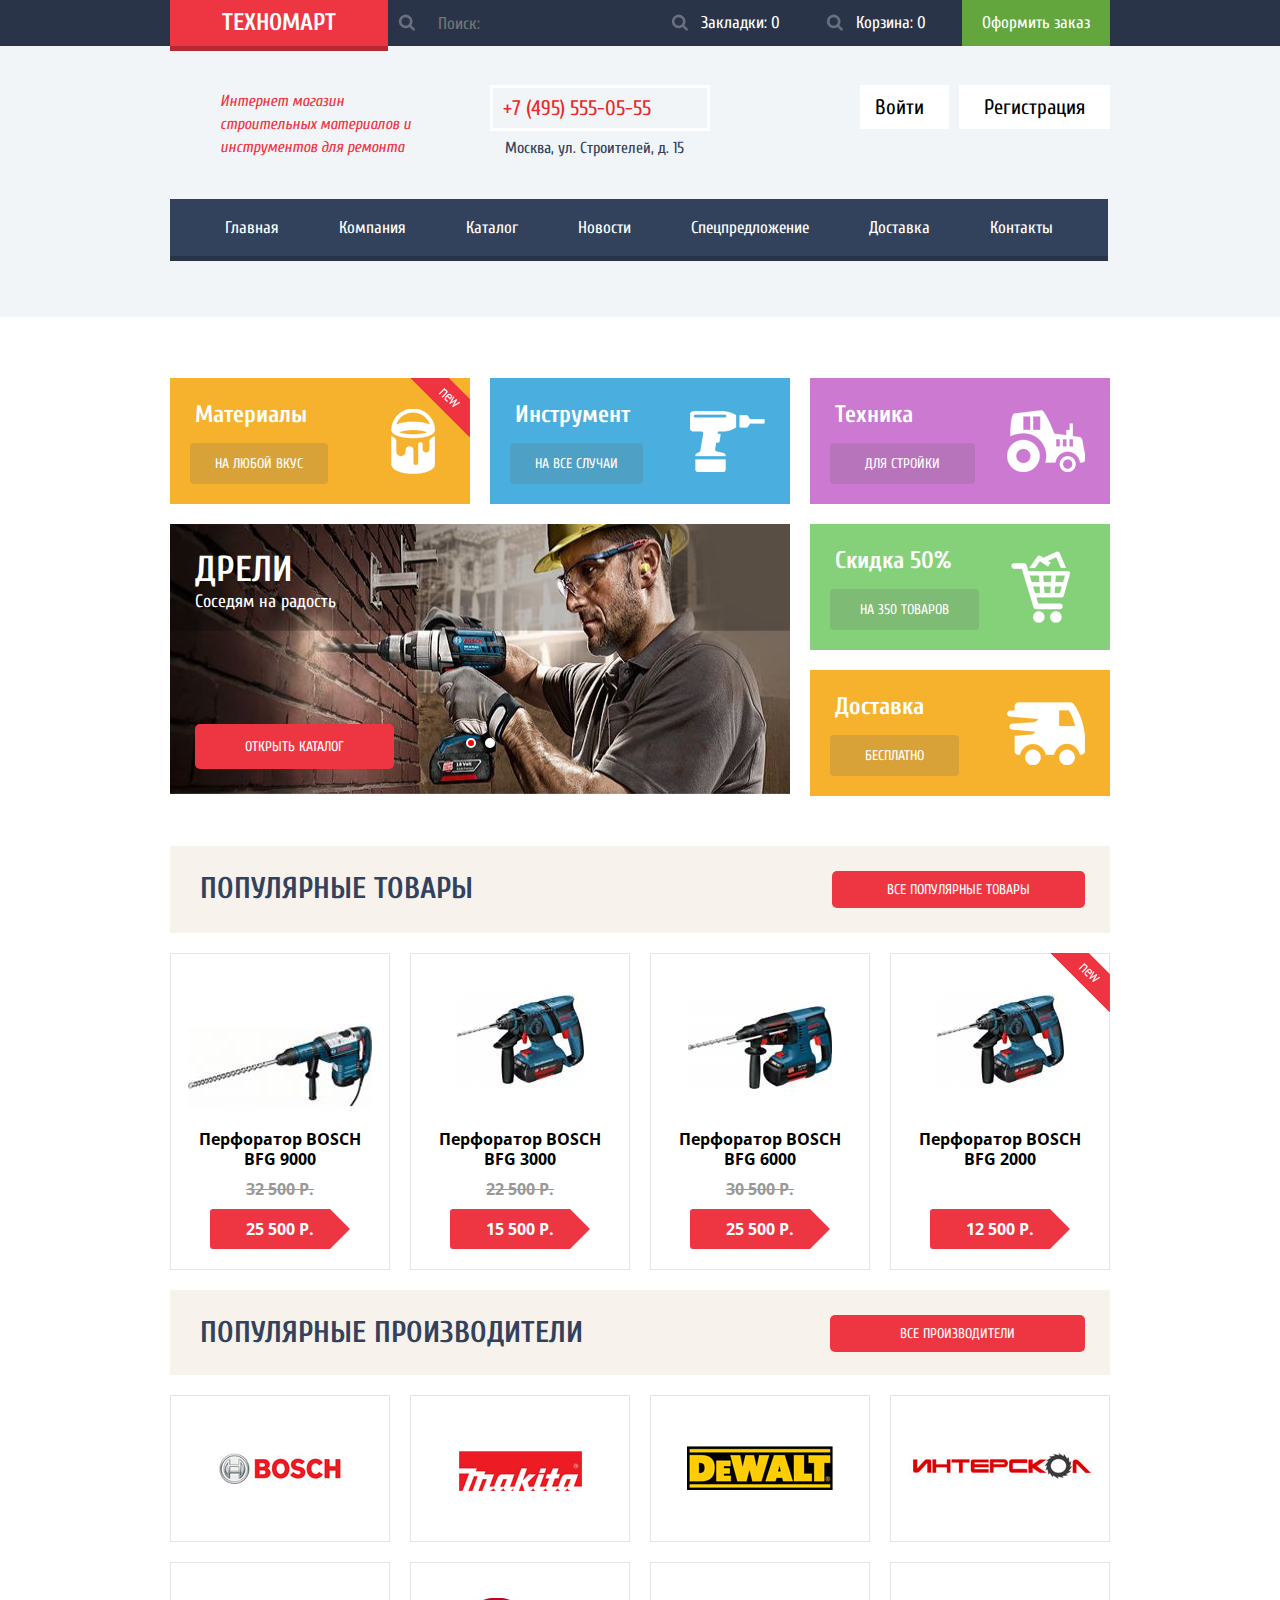
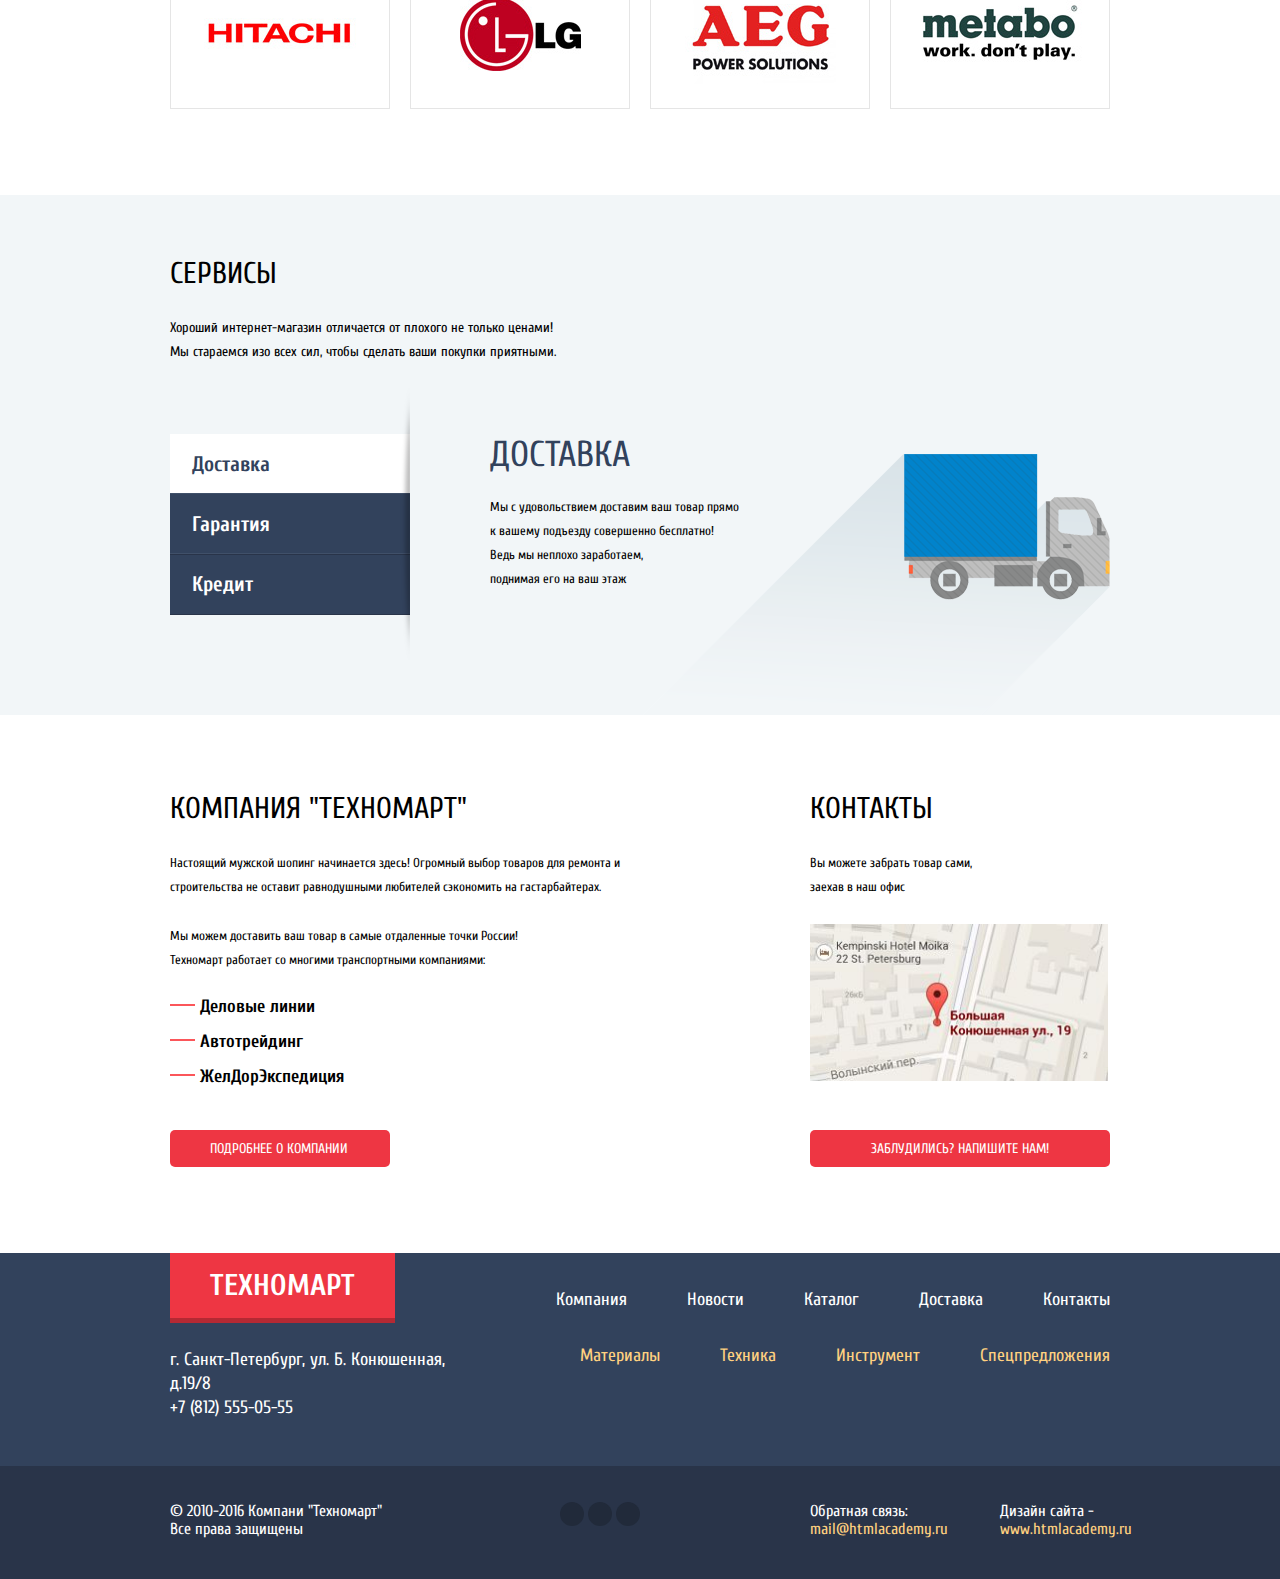
==== index.html @ 06186bb4 "Стилизация иконок на главной странице Техномарт" ====
<!DOCTYPE html>
<html>
  <head>
    <title>Интернет-магазин Техномарт</title>
    <meta charset="UTF-8">
    <link href="http://fonts.googleapis.com/css?family=Cuprum:400,700,400italic,700italic&subset=latin,cyrillic" rel="stylesheet" type="text/css">
    <link href="http://fonts.googleapis.com/css?family=Open+Sans:300italic,400italic,600italic,700italic,800italic,400,300,600,700,800&subset=latin,cyrillic-ext" rel="stylesheet" type="text/css">
    <link rel="stylesheet" href="css/normalize.css">
    <link rel="stylesheet" href="css/style.css">
  </head>
  <body>
    <header>
      <section class="header-top-panel">
        <div class="container clearfix">
          <a class="header-logo" href="index.html">Техномарт</a>
          <input class="search" id="search" type="search" name="search" placeholder="Поиск:">
          <div class="top-panel-right-side">
            <a class="icon-bookmark bookmark spec-menu-item" href="#">Закладки: <span class="bookmark-count">0</span></a>
            <a class="icon-basket basket spec-menu-item" href="#">Корзина: <span class="basket-count">0</span></a>
            <a class="order" href="#">Оформить заказ</a>
          </div>
        </div>
      </section>
      <div class="container">
        <section class="header-middle-panel clearfix">
          <p class="shop-description">Интернет магазин строительных материалов и инструментов для ремонта</p>
          <div class="address">
            <p class="phone-number">+7 (495) 555-05-55</p>
            <p class="street">Москва, ул. Строителей, д. 15</p>
          </div>
          <div class="account-menu login-menu">
            <a class="icon-login account-menu-btn account-menu-enter-btn" href="#">Войти</a>
            <a class="account-menu-btn account-menu-registration-btn" href="#">Регистрация</a>
          </div>
          <div class="user-menu login-menu">
            <a class="icon-user account-menu-btn user-menu-profile-btn" href="#">Равшан Джамшутович</a>
            <a class="icon-logout logout-btn account-menu-btn" href="#"></a>
            <a class="user-ref user-menu-orders" href="#">Мои заказы</a>
            <a class="user-ref user-menu-profile" href="#">Личный кабинет</a>
          </div>
        </section>
        <ul class="header-top-menu clearfix">
          <li><a href="index.html">Главная</a></li>
          <li><a href="#">Компания </a></li>
          <li><a href="catalog.html">Каталог</a></li>
          <li><a href="#">Новости</a></li>
          <li><a href="#">Спецпредложение</a></li>
          <li><a href="#">Доставка</a></li>
          <li><a href="#">Контакты</a></li>
        </ul>
      </div>
    </header>

    <div class="container">
      <section class="promo-block clearfix">
        <div class="clearfix">
          <div class="block materials">
            <div class="new-banner new"></div>
            <div class="block-title"> Материалы</div>
            <a class="block-btn" href="#">На любой вкус</a>
          </div>
          <div class="block tools">
            <div class="new-banner"></div>
            <div class="block-title">Инструмент</div>
            <a class="block-btn" href="#">На все случаи</a>
          </div>
          <div class="block equipment">
            <div class="new-banner"></div>
            <div class="block-title">Техника</div>
            <a class="block-btn" href="#">Для стройки</a>
          </div>
        </div>
        <section class="promo-slider">
          <div class="promo-slide promo-slide-1 active-promo-slide">
            <div class="promo-slide-title">
              <h4>Дрели</h4>
              <p>Соседям на радость</p>
            </div>
            <img src="img/slider-drels.jpg" alt="Дрели BOSCH">
          </div>
          <div class="promo-slide promo-slide-2">
            <div class="promo-slide-title">
              <h4>Перфораторы</h4>
              <p>Настоящие мужские игрушки</p>
            </div>
            <img src="img/slider-perforator.jpg" alt="Перфораторы BOSCH">
          </div>
          <a href="#" class="icon-left promo-slider-btn"></a>
          <a href="#" class="icon-right promo-slider-btn"></a>
          <a class="btn open-catalog-btn" href="catalog.html">Открыть каталог</a>
          <div class="switcher">
            <div class="switch-btn active-switch-btn switch-btn-1"></div>
            <div class="switch-btn switch-btn-2"></div>
          </div>
        </section>
        <div class="block sale">
          <div class="new-banner"></div>
          <div class="block-title">Скидка 50%</div>
          <a class="block-btn" href="#">На 350 товаров</a>
        </div>
        <div class="block delivery">
          <div class="new-banner"></div>
          <div class="block-title">Доставка</div>
          <a class="block-btn" href="#">Бесплатно</a>
        </div>
      </section>
      <section class="index-title clearfix">
        <h3>Популярные товары</h3>
        <a class="btn all-items-btn" href="#">Все популярные товары</a>
      </section>

      <section class="catalog-items clearfix">
        <div class="catalog-item">
          <div class="new-banner item-new"></div>
          <div class="actions">
              <a href="#" class="icon-basket item-btn buy">Купить</a>
              <a href="#" class="item-btn bookmark">В закладки</a>
          </div>
          <div class="image"><img src="img/bfg9000.jpg" alt="Перфоратор BOSCH BFG 9000"></div>
          <div class="title">Перфоратор BOSCH BFG 9000</div>
          <div class="old-price">32 500 Р.</div>
          <div class="price">25 500 Р.</div>
        </div>
        <div class="catalog-item">
          <div class="new-banner item-new"></div>
          <div class="actions">
              <a href="#" class="icon-basket item-btn buy">Купить</a>
              <a href="#" class="item-btn bookmark">В закладки</a>
          </div>
          <div class="image"><img src="img/bfg3000.jpg" alt="Перфоратор BOSCH BFG 3000"></div>
          <div class="title">Перфоратор BOSCH BFG 3000</div>
          <div class="old-price">22 500 Р.</div>
          <div class="price">15 500 Р.</div>
        </div>
        <div class="catalog-item">
          <div class="new-banner item-new"></div>
          <div class="actions">
              <a href="#" class="icon-basket item-btn buy">Купить</a>
              <a href="#" class="item-btn bookmark">В закладки</a>
          </div>
          <div class="image"><img src="img/bfg6000.jpg" alt="Перфоратор BOSCH BFG 6000"></div>
          <div class="title">Перфоратор BOSCH BFG 6000</div>
          <div class="old-price">30 500 Р.</div>
          <div class="price">25 500 Р.</div>
        </div>
        <div class="catalog-item">
          <div class="new-banner item-new new"></div>
          <div class="actions">
              <a href="#" class="icon-basket item-btn buy">Купить</a>
              <a href="#" class="item-btn bookmark">В закладки</a>
          </div>
          <div class="image"><img src="img/bfg2000.jpg" alt="Перфоратор BOSCH BFG 2000"></div>
          <div class="title">Перфоратор BOSCH BFG 2000</div>
          <div class="old-price"></div>
          <div class="price">12 500 Р.</div>
        </div>
      </section>

      <section class="index-title clearfix">
        <h3>Популярные производители</h3>
        <a class="btn all-firms-btn" href="#">Все производители</a>
      </section>
      <section class="catalog-firms clearfix">
        <div class="catalog-firm">
          <a href="#"><img class="firm-logotip-1" src="img/logo-bosch.jpg" alt="Bosch"></a>
        </div>
        <div class="catalog-firm">
          <a href="#"><img class="firm-logotip-2" src="img/logo-makita.jpg" alt="Makita"></a>
        </div>
        <div class="catalog-firm">
          <a href="#"><img class="firm-logotip-3" src="img/logo-dewalt.jpg" alt="Dewalt"></a>
        </div>
        <div class="catalog-firm">
          <a href="#"><img class="firm-logotip-4" src="img/logo-interskol.jpg" alt="Интерскол"></a>
        </div>
        <div class="catalog-firm">
          <a href="#"><img class="firm-logotip-5" src="img/logo-hitachi.jpg" alt="Hitachi"></a>
        </div>
        <div class="catalog-firm">
          <a href="#"><img class="firm-logotip-6" src="img/logo-lg.jpg" alt="LG"></a>
        </div>
        <div class="catalog-firm">
          <a href="#"><img class="firm-logotip-7" src="img/logo-aeg.jpg" alt="AEG"></a>
        </div>
        <div class="catalog-firm">
          <a href="#"><img class="firm-logotip-8" src="img/logo-metabo.jpg" alt="Metabo"></a>
        </div>
      </section>
    </div>

    <section class="services">
      <div class="container">
        <p class="services-title">Сервисы</p>
        <p class="services-description">Хороший интернет-магазин отличается от плохого не только ценами!<br>
          Мы стараемся изо всех сил, чтобы сделать ваши покупки приятными.</p>
        <section class="services-tab clearfix">
          <ul class="tabs">
            <li class="active-tab"><a href="#">Доставка</a></li>
            <li><a href="#">Гарантия</a></li>
            <li><a href="#">Кредит</a></li>
          </ul>
          <div class="tab-slides">
            <div class="tab-slide tab-first active-tab-slide">
              <p class="tab-slide-title">Доставка</p>
              <div class="tab-slide-text">
                <p class="tab-slide-text-1">Мы с удовольствием доставим ваш товар прямо <br>к вашему подъезду
                   совершенно бесплатно!</p>
                <p class="tab-slide-text-2">Ведь мы неплохо заработаем,<br> поднимая его на ваш этаж</p>
              </div>
            </div>
            <div class="tab-slide tab-second">
              <p class="tab-slide-title">Гарантия</p>
              <div class="tab-slide-text">
                <p class="tab-slide-text-1">Если купленный у нас товар поломается или заискрит,
                  а также в случае пожара, спровоцированного его возгаранием,  вы всегда можете быть
                  уверены в нашей гарантии. Мы обменяем сгоревший товар на новый. </p>
                <p class="tab-slide-text-2">Дом уж восстановите как-нибудь сами.</p>
              </div>
            </div>
            <div class="tab-slide tab-third">
              <p class="tab-slide-title">Кредит</p>
              <div class="tab-slide-text">
                <p class="tab-slide-text-1">Залезть в долговую яму стало проще!</p>
                <p class="tab-slide-text-2">Кредитные консультанты придут вам на помощь.</p>
              </div>
              <a class="btn credit-btn" href="#">Отправить заявку</a>
            </div>
          </div>
        </section>
      </div>
    </section>

    <div class="container clearfix">
      <section class="company-description">
        <p class="company-description-title company-title">Компания "Техномарт"</p>
        <p class="company-description-text text">Настоящий мужской шопинг начинается здесь!
          Огромный выбор товаров для ремонта и строительства не оставит равнодушными любителей сэкономить
          на гастарбайтерах.</p>
        <p class="company-description-text text">Мы можем доставить ваш товар в самые отдаленные
          точки России!<br>Техномарт работает со многими транспортными компаниями:</p>
        <ul class="transport-companies">
          <li>Деловые линии</li>
          <li>Автотрейдинг</li>
          <li>ЖелДорЭкспедиция</li>
        </ul>
        <a class="btn more-btn" href="#">Подробнее о компании</a>
      </section>
      <div class="contacts">
        <p class="contacts-title company-title">Контакты</p>
        <p class="contacts-text text">Вы можете забрать товар сами, заехав в наш офис</p>

        <div class="map"><img src="img/map.jpg" alt="Карта"></div>
        <a class="btn lost-btn" href="#">Заблудились? Напишите нам!</a>
      </div>
    </div>

    <footer>
      <section class="footer-top-panel">
        <div class="container clearfix">
          <div class="footer-address">
            <a class="footer-logo" href="index.html">Техномарт</a>
            <p>г. Санкт-Петербург, ул. Б. Конюшенная, д.19/8</p>
            <p>+7 (812) 555-05-55</p>
          </div>
          <div class="footer-menu clearfix">
            <ul class="footer-menu-top menu">
              <li><a href="#">Компания</a></li>
              <li><a href="#">Новости</a></li>
              <li><a href="catalog.html">Каталог</a></li>
              <li><a href="#">Доставка</a></li>
              <li><a href="#">Контакты</a></li>
            </ul>
            <ul class="footer-menu-bottom menu">
              <li><a href="#">Материалы</a></li>
              <li><a href="#">Техника</a></li>
              <li><a href="#">Инструмент</a></li>
              <li><a href="#">Спецпредложения</a></li>
            </ul>
          </div>
        </div>
      </section>
      <section class="footer-bottom-panel">
        <div class="container clearfix">
          <p class="copyright">&copy; 2010-2016 Компани "Техномарт" Все права защищены</p>
          <div class="social-buttons">
            <a class="icon-vk btn-social" href="http://vk.com"></a>
            <a class="icon-facebook btn-social" href="http://facebook.com"></a>
            <a class="icon-instagramm btn-social" href="http://instagram.com"></a>
          </div>
          <div class="designer contact-text"><p>Дизайн сайта -</p><a class="ref" href="http://htmlacademy.ru">www.htmlacademy.ru</a></div>
          <div class="email contact-text"><p>Обратная связь:</p><a class="ref" href="mailto:mail@htmlacademy.ru">mail@htmlacademy.ru</a></div>
        </div>
      </section>
    </footer>
  </body>
</html>
---- css/style.css ----
/*------------------*\
  $common
\*------------------*/

html, body {
  min-width: 960px;
  padding: 0;
  font-size: 16px;
  font-family: 'Cuprum', sans-serif;
}

 a:link,
 a:visited,
 a:hover,
 a:active {
  text-decoration: none;
  color: #fff;
}

.container {
  width: 940px;
  margin: 0 auto;
  padding: 1px 20px;
}

.header-top-panel .container {
  padding-top: 0;
  padding-bottom: 0;
}

.btn {
  display: inline-block;
  padding-top: 14px;
  padding-bottom: 14px;
  font-size: 14px;
  text-transform: uppercase;
  background-color: #ee3643;
  border-radius: 5px;
}

.btn:hover { background-color: #ca2c37; }
.btn:active { background-color: #ba2732; }

.new-banner {
  position: absolute;
  top: 0;
  right: 0;
  z-index: 10;
  display: none;
  width: 60px;
  height: 60px;
  background-image: url("../img/new-banner.png");
  background-repeat: no-repeat;
}

.item-new {
  top: -1px;
  right: -1px;
}

.new { display: inline-block; }

[class^="icon-"]:before,
[class*=" icon-"]:before {
  padding: 0;
  opacity: .3;
}

.clearfix:after {
  content: "";
  display: table;
  clear: both;
}

/*------------------*\
  $header
\*------------------*/

header {
  margin-bottom: 60px;
  background-color: #f1f5f7;
}


  /*-------------------------*\
    $Хедер (главная страница)
  \*-------------------------*/

    /*---------------------*\
      $Верхняя часть хедера
    \*---------------------*/

.header-top-panel {
  margin-bottom: 38px;
  font-size: 0;
  line-height: 18px;
  color: #fff;
  background-color: #293449;
}

.header-logo {
  display: block;
  float: left;
  padding: 10px 52px;
  font-size: 24px;
  line-height: 26px;
  font-weight: bold;
  text-transform: uppercase;
  background-color: #ee3643;
  box-shadow: 0 5px 0 #b52933;
}

.header-logo:hover {
  background-color: #ca2c37;
}
.header-logo:active {
  background-color: #ba2732;
}


.search {
  float: left;
  width: 100%;
  max-width: 213px;
  padding-top: 13.5px;
  padding-left: 50px;
  padding-bottom: 13.5px;
  font-size: 17px;
  color: #fff;
  white-space: nowrap;
  background-color: #293449;
  background-image: url("../img/sprite.png");
  background-repeat: no-repeat;
  background-position: 0 -1079px;
  border: none;
  overflow: hidden;
}

.bookmark-count,
.basket-count {
  display: inline-block;
  width: 15px;
  text-align: left;
}

.search:hover {
  background-color: #212a3a;
  background-position: 0 -1190px;
}

.search:focus {
  color: #000;
  background-color: #fff;
  background-position: 0 -1153px;
  outline: none;
}

.top-panel-right-side {
  float: right;
  text-align: right;
}

.spec-menu-item {
  display: inline-block;
  padding: 14px 0;
  padding-left: 40px;
  padding-right: 30px;
  font-size: 17px;
  background-image: url("../img/sprite.png");
  background-repeat: no-repeat;
  background-position: 0 -1079px;
}

a.spec-menu-item:before {
  margin-right: 15px;
  margin-left: 0;
}

.spec-menu-item:hover {
  background-color: #212a3a;
}
.spec-menu-item:hover:before {
  opacity: 1;
}
.spec-menu-item:active:before {
  opacity: .7;
}

.bookmark:active,
.basket:active {
  background-color: #161d29;
}

.active-bookmark,
.active-basket {
  background-color: #ee3643;
}

.order {
  display: inline-block;
  padding: 14px 20px;
  background-color: #63a63e;
  font-size: 17px;
}

.order:hover {
  background-color: #5fbb2d;
}
.order:active {
  background-color: #518534;
}


    /*---------------------*\
      $Средняя часть хедера
    \*---------------------*/

.header-middle-panel {
  margin-bottom: 40px;
}

.shop-description {
  float: left;
  width: 195px;
  margin: 0;
  margin-left: 50px;
  margin-top: 5px;
  line-height: 23px;
  font-style: italic;
  color: #ee3643;
}

.address {
  float: left;
  width: 220px;
  margin-left: 75px;
}

.phone-number {
  position: relative;
  display: block;
  padding: 8px 0;
  padding-left: 10px;
  padding-right: 20px;
  margin: 0;
  margin-bottom: 8px;
  font-size: 21px;
  color: #e9292a;
  border: 3px solid #ffffff;
}

 p.icon-phone:before {
  padding-right: 5px;
  color: #000;
}

.street {
  margin: 0;
  margin-left: 15px;
  line-height: 18px;
  color: #32425c;
}

      /*-----------*\
        $Меню входа
      \*-----------*/

.login-menu {
  float: right;
  width: 350px;
  font-size: 0;
  text-align: right;
}

.login-menu a:link,
.login-menu a:visited {
  color: #000;
}

.account-menu-btn {
  display: inline-block;
  font-size: 21px;
  background-color: #fff;
}

.login-menu .account-menu-btn:hover {
  color: #ee3643;
}

.login-menu .account-menu-btn:hover:before {
  color: #404f67;
  opacity: 1;
}

.login-menu .account-menu-btn:active,
.login-menu .account-menu-btn:active:before {
  color: #c5c5c5;
}

        /*----------------------------------------*\
          $Меню входа (Пользователь НЕавторизован)
        \*----------------------------------------*/

.account-menu-enter-btn {
  position: relative;
  padding: 10px 25px;
  padding-left: 15px;
}

a.icon-login:before {
  padding-right: 5px;
}

.account-menu-registration-btn {
  padding: 10px 25px;
  margin-left: 10px;
}

        /*--------------------------------------*\
          $Меню входа (Пользователь авторизован)
        \*--------------------------------------*/

.user-menu-profile-btn {
  position: relative;
  padding: 10px 0;
  padding-left: 10px;
  padding-right: 10px;
  margin-bottom: 10px;
}

a.icon-user:before {
  padding-right: 10px;
  font-size: 18px;
}

.login-menu .user-menu-profile-btn:hover {
  color: #000;
}
.login-menu .user-menu-profile-btn:active {
  color: #c5c5c5;
}

.login-menu .user-menu-profile-btn:hover:before {
  color: #32425c;
  opacity: 1;
}

.login-menu .user-menu-profile-btn:active:before {
  color: #c5c5c5;
}

a.icon-logout:before {
  padding-top: 11px;
  padding-left: 20px;
  padding-right: 5px;
  padding-bottom: 12px;
}

.user-menu .user-ref {
  display: inline-block;
  font-size: 16px;
  text-decoration: underline;
}

.user-menu .catalog-user-menu-profile {
  margin-right: 75px;
}

.user-menu .user-ref:link,
.user-menu .user-ref:visited {
  color: #32425c;
}

.user-menu a.user-ref:hover {
  color: #ee3643;
  }
.user-menu a.user-ref:active {
  color: #c5cad0;
}

.user-menu .user-menu-orders {
  margin-left: 20px;
}

.user-menu .user-menu-orders:after {
  content: "";
  display: inline-block;
  width: 5px;
  height: 5px;
  margin: 0 15px;
  background-color: #768293;
  border-radius: 50%;
}

        /*-----------------------*\
          $Отображение меню входа
        \*-----------------------*/

/*Вкл/Выкл ПЕРВОГО варианта меню на главной странице*/
.account-menu {
  display: block;
}
.account-menu-enter-btn {
  display: inline-block;
}
.account-menu-registration-btn {
  display: inline-block;
}

/*Вкл/Выкл ВТОРОГО варианта меню на главной странице*/
.user-menu {
  display: none;
}
.user-menu-profile-btn {
  display: none;
}
.user-menu-orders {
  display: none;
}
.user-menu-profile {
  display: none;
}
.logout-btn {
  display: none;
}

/*Вкл/Выкл ПЕРВОГО варианта меню в каталоге товаров*/
.catalog-account-menu {
  display: none;
  }   /*block*/
.catalog-account-menu-enter-btn {
  display: none;
  }   /*inline-block*/
.catalog-account-menu-registration-btn {
  display: none;
  }   /*inline-block*/

/*Вкл/Выкл ВТОРОГО варианта меню в каталоге товаров*/
.catalog-user-menu {
  display: block;
  }  /*block*/
.catalog-user-menu-profile-btn {
  display: inline-block;
  }   /*inline-block*/
.catalog-user-menu-orders {
  display: inline-block;
  }   /*inline-block*/
.catalog-user-menu-profile {
  display: inline-block;
  }   /*inline-block*/
.catalog-logout-btn {
  display: inline-block;
  }   /*inline-block*/

    /*-----------------------------*\
      $Горизонтальное меню в хедере
    \*-----------------------------*/

.header-top-menu {
  padding: 0;
  margin-bottom: 55px;
}

.header-top-menu li {
  float: left;
  list-style: none;
  background-color: #32425c;
  border-bottom: 5px solid #293449;
}

.header-top-menu li a {
  display: block;
  padding: 20px 30px;
  font-size: 17px;
  line-height: 17px;
}

.header-top-menu li:first-child a {
  margin-left: 25px;
}

.header-top-menu li:last-child a {
  margin-right: 25px;
}

.header-top-menu li:hover a {
  background-color: #293449;
}
.header-top-menu li:active a {
  background-color: #1d2739;
}
.header-top-menu li:active a {
  color: #a8abaf;
}

  /*----------------------------------*\
    $Хедер (страница каталога товаров)
  \*----------------------------------*/

.catalog-header {
  margin-bottom: 0;
}

/*------------------*\
  $Промо блок
\*------------------*/

.promo-block {
  margin-bottom: 30px;
}

.block {
  position: relative;
  float: left;
  width: 300px;
  padding-right: 95px;
  margin-right: 20px;
  margin-bottom: 20px;
  background-color: #126578;
  box-sizing: border-box;
  overflow: hidden;
}

.block:nth-child(n+3) {
  float: right;
  margin-right: 0;
}

.block-title {
  margin-top: 23px;
  margin-left: 25px;
  margin-bottom: 15px;
  font-size: 24px;
  font-weight: bold;
  color: #fff;
}

.block-btn {
  display: inline-block;
  padding: 12px 25px;
  margin-left: 20px;
  margin-bottom: 20px;
  font-size: 14px;
  text-transform: uppercase;
  background-color: rgba(100,100,100,.2);
  border-radius: 4px;
}

.block:nth-child(3) .block-btn {
  padding: 12px 30px;
}
.block:last-child .block-btn   {
  padding: 12px 35px;
}
.block-btn:hover {
  background-color: rgba(100,100,100,.5);
}
.block-btn:active {
  background-color: rgba(100,100,100,.7);
}
.materials {
  background-color: #f6b22d;
}
.tools {
  background-color: #4aafde;
}
.equipment {
  background-color: #cc79d1;
}
.sale {
  background-color: #85d179;
}
.delivery {
  background-color: #f6b22d;
}

.materials:before {
  content: "";
  position: absolute;
  right: 35px;
  top: 50%;
  display: inline-block;
  width: 44px;
  height: 65px;
  margin-top: -32.5px;
  background-image: url("../img/button_materials.png");
  background-repeat: no-repeat;

}

.tools:before {
  content: "";
  position: absolute;
  right: 25px;
  top: 50%;
  display: inline-block;
  width: 75px;
  height: 61px;
  margin-top: -30.5px;
  background-image: url("../img/button_tools.png");
  background-repeat: no-repeat;

}

.equipment:before {
  content: "";
  position: absolute;
  right: 25px;
  top: 50%;
  display: inline-block;
  width: 78px;
  height: 62px;
  margin-top: -31px;
  background-image: url("../img/button_equipment.png");
  background-repeat: no-repeat;
}

.sale:before {
  content: "";
  position: absolute;
  right: 40px;
  top: 50%;
  display: inline-block;
  width: 59px;
  height: 72px;
  margin-top: -36px;
  background-image: url("../img/button_sale.png");
  background-repeat: no-repeat;

}

.delivery:before {
  content: "";
  position: absolute;
  right: 25px;
  top: 50%;
  display: inline-block;
  width: 78px;
    height: 63px;
  margin-top: -31.5px;
  background-image: url("../img/button_delivery.png");
  background-repeat: no-repeat;
}

  /*------------------*\
    $Слайдер
  \*------------------*/

.promo-slider {
  position: relative;
  float: left;
  width: 620px;
  height: 270px;
  background-color: #664277;
}

.promo-slider .promo-slide {
  position: absolute;
  width: 100%;
  height: 100%;
  padding: 0;
  margin: 0;
}

.promo-slider img {
  width: 100%;
  height: 100%;
}

.promo-slide-title {
  position: absolute;
  width: 50%;
  padding-top: 25px;
  padding-left: 25px;
  margin: 0;
  color: #fff;
}

.promo-slide-title h4 {
  padding: 0;
  margin: 0;
  font-size: 36px;
  font-weight: bold;
  text-transform: uppercase;
}

.promo-slide-title p {
  padding: 0;
  margin: 0;
  font-size: 18px;
  line-height: 24px
}

a.promo-slider-btn:before {
  position: absolute;
  z-index: 500;
  display: block;
  padding: 0;
  margin: 0;
  margin-top: -23px;
  font-size: 46px;
  opacity: 1;
}

a.icon-left:before {
  top: 50%;
  left: 15px;
}

a.icon-right:before {
  top: 50%;
  right: 15px;
}

.open-catalog-btn {
  position: absolute;
  bottom: 25px;
  left: 25px;
  z-index: 500;
  padding-left: 50px;
  padding-right: 50px;
  margin: 0;
}

.promo-slide { display: none; }

.switcher {
  position: relative;
  margin-top: 210px;
  text-align: center
}

.switch-btn {
  display: inline-block;
  width: 6px;
  height: 6px;
  background-color: #fff;
  border: 2px solid #fff;
  border-radius: 50%;
}

.switch-btn-1 { margin-right: 5px; }

.active-promo-slide { display: block; }
.active-switch-btn { background-color: red; }

/*------------------------------*\
  $Заголовок секции (точнее два)
\*------------------------------*/

.index-title {
  margin-bottom: 20px;
  background-color: #f7f3ec;
}

.index-title  h3 {
  display: inline-block;
  max-width: 450px;
  margin: 25px 30px;
  margin-right: 0;
  font-size: 30px;
  text-transform: uppercase;
  color: #32425c;
}

.all-items-btn {
  float: right;
  max-width: 300px;
  padding: 10px 55px;
  padding-right: 55px;
  margin-right: 25px;
  margin-top: 25px;
  margin-bottom: 25px;
  white-space: nowrap;
  overflow: hidden;
}

.all-firms-btn {
  float: right;
  padding: 10px 70px;
  padding-right: 70px;
  margin-right: 25px;
  margin-top: 25px;
}

/*------------------*\
  $Каталог товаров
\*------------------*/

  /*-----------------------------------*\
    $Каталог товаров (Главная страница)
  \*-----------------------------------*/

.catalog-item {
  position: relative;
  display: inline-block;
  width: 218px;
  margin-right: 16px;
  margin-bottom: 20px;
  font-family: 'Open Sans', sans-serif;
  line-height: 20px;
  font-weight: 700;
  text-transform: uppercase;
  text-align: center;
  vertical-align: top;
  background-color: #fff;
  border: 1px solid #e5e5e5;
}

.catalog-item:nth-child(4n) {
  margin-right: 0;
}

.catalog-item img {
  max-width: 210px;
  max-height: 170px;
}

.actions {
  position: absolute;
  top: 0;
  left: 0;
  z-index: 20;
  display: none;
  width: 218px;
  height: 88px;
  padding: 40px 0;
  font-family: 'Cuprum', sans-serif;
  background-color: rgba(255,255,255,0.9);
}

.item-btn {
  display: block;
  width: 129px;
  padding: 7px 0;
  margin: 0 auto;
  margin-bottom: 7px;
  font-size: 14px;
  line-height: 18px;
  text-decoration: none;
  color: #fff;
  background-color: #63a63e;
  border: 3px solid #63a63e;
  border-bottom-color: #367315;
  border-radius: 5px;
}

.catalog-item .buy {
  position: relative;
  width: 124px;
  padding-right: 5px;
}

.catalog-item a.icon-basket:before {
  padding-right: 15px;
  font-size: 16px;
}

.catalog-item .bookmark {
  color: #32425c;
  background: #fff;
  border-bottom-color: #63a63e;
}

.catalog-item:hover .actions { display: block; }
.catalog-item:hover { box-shadow: 0 5px 15px 3px #bababa; }

.catalog-item:hover .new-banner {
  top: 0;
  right: 0;
}

.buy:hover {
  background-color: #5fbb2d;
  border-top-color: #5fbb2d;
  border-left-color: #5fbb2d;
  border-right-color: #5fbb2d;
}

.buy:active {
  background-color: #518534;
  border-color: #518534;
}

.buy:hover:before { opacity: 1; }

.bookmark:hover { border-color: #32425c; }
.bookmark:active {
  color: #c1c6ce;
  border-color: #c1c6ce;
}

.image {
  width: 218px;
  height: 130px;
  padding-top: 30px;
}

.catalog-item > .title {
  min-height: 20px;
  padding: 0 20px;
  margin-top: 15px;
  margin-bottom: 10px;
  text-transform: none;
}

.price {
  position: relative;
  width: 80px;
  padding: 10px 30px;
  margin: 10px auto;
  margin-bottom: 20px;
  color: #fff;
  background: #ee3643;
  border-radius: 3px;
}

.price:after {
  content: "";
  position: absolute;
  top: 0;
  right: -20px;
  width: 0;
  height: 0;
  border: 20px solid #fff;
  border-left-color: #ee3643;
}

.old-price {
  min-height: 20px;
  text-decoration: line-through;
  color: #999;
}

  /*--------------------------------------------*\
    $Каталог товаров (Страница каталога товаров)
  \*--------------------------------------------*/

.catalog-items-sort-bar {position: relative;}

.catalog-items-sort-bar span {
  display: inline-block;
  margin-top: 12px;
  margin-bottom: 12px;
}

.catalog-items-sort-bar a {
  margin-top: 12px;
  margin-bottom: 12px;
}

.catalog-items-sort-bar > a { border-bottom: 1px dotted #ee3643; }

.catalog-items-sort-bar a:link,
.catalog-items-sort-bar a:visited,
.catalog-items-sort-bar a:active { color: #b2b2b2; }

.sort { margin-left: 20px; }
.sort-by-price { margin-left: 140px; }
.sort-by-type { margin-left: 65px; }
.sort-by-functional { margin-left: 55px; }

.catalog-items-sort-bar a:hover {
  color: #000;
  border-bottom: 1px solid #ee3643;
}

a.sort-up,
a.sort-down {
  position: absolute;
  top: 50%;
  margin-top: -12.5px;
  font-size: 23px;
  border: none;
}

a.icon-up-dir { right: 40px; }
a.icon-down-dir { right: 10px; }

.catalog-items-sort-bar .sort-up-active:before,
.catalog-items-sort-bar .sort-down-active:before {
  color: #ee3643;
  opacity: 1;
}

.catalog-items-sort-bar .sort-up:hover:before,
.catalog-items-sort-bar .sort-down:hover:before {
  opacity: .5;
}

.catalog-items-sort-bar .sort-up:hover,
.catalog-items-sort-bar .sort-down:hover {
  border: none;
}

.catalog-items-sort-bar .sort-up-active:hover:before,
.catalog-items-sort-bar .sort-down-active:hover:before {
  opacity: 1;
}

.catalog-items-sort-bar .sort-active,
.catalog-items-sort-bar .sort-active:hover {
  border: none;
}

.catalog-items-sort-bar .sort-active:link,
.catalog-items-sort-bar .sort-active:hover,
.catalog-items-sort-bar .sort-active:visited,
.catalog-items-sort-bar .sort-active:active {
  color: #ee3643; }

.catalog-catalog-items {
  float: right;
  width: 700px;
  margin-bottom: 0;
}

.catalog-catalog-item {
  margin-bottom: 20px;
}

.catalog-catalog-item:nth-child(4n) {
  margin-right: 16px;
}
.catalog-catalog-item:nth-child(3n) {
  margin-right: 0;
}

.catalog-catalog-item:nth-last-child(1),
.catalog-catalog-item:nth-last-child(2),
.catalog-catalog-item:nth-last-child(3) {
  margin-bottom: 0;
}

.page-switcher a {
  display: inline-block;
  padding: 9px 14px;
  margin-top: 50px;
  margin-bottom: 60px;
  margin-right: 8px;
  font-family: 'Open Sans', sans-serif;
  font-size: 12px;
  line-height: 18px;
  text-transform: uppercase;
  border: 1px solid #e5e5e5;
  border-radius: 3px;
}
a.btn-next {
  padding-left: 28px;
  padding-right: 28px;
}

.page-switcher .page-active {
  background-color: #ee3643;
  border-color: #ee3643;
  border-radius: 3px;
}
.page-switcher a:link,
.page-switcher a:visited { color: #000; }

.page-switcher .page-active:link,
.page-switcher .page-active:visited { color: #fff; }

.page-switcher a:hover { border: 1px solid #bdc6ca; }
.page-switcher a:active { border: 1px solid #ee3643; }

.page-switcher .page-active:hover { border-color: #ee3643; }
.page-switcher .page-active:active { border-color: #ee3643; }

.page-switcher .btn-prev { display: none; }


/*-------------------------*\
  $Популярные производители
\*-------------------------*/

.catalog-firms { margin-bottom: 65px; }

.catalog-firm {
  float: left;
  width: 218px;
  height: 145px;
  margin-right: 20px;
  margin-bottom: 20px;
  text-align: center;
  background-color: #fff;
  border: 1px solid #e5e5e5;
}

.catalog-firm:hover { box-shadow: 0 7px 30px 3px #bababa; }
.catalog-firm:active {
  box-shadow: 0 3px 10px 3px #bababa;
  opacity: .4;
}

.catalog-firm:nth-child(4n) { margin-right: 0; }

.catalog-firm a {
  display: block;
  height: inherit;
}

.catalog-firm img {
  display: block;
  max-width: 210px;
  max-height: 130px;
  margin: 0 auto;
}

.catalog-firm .firm-logotip-1 {
  margin-top: 55px;
}
.catalog-firm .firm-logotip-2 {
  margin-top: 55px;
}
.catalog-firm .firm-logotip-3 {
  margin-top: 50px;
}
.catalog-firm .firm-logotip-4 {
  margin-top: 20px;
}
.catalog-firm .firm-logotip-5 {
  margin-top: 55px;
}
.catalog-firm .firm-logotip-6 {
  margin-top: 35px;
}
.catalog-firm .firm-logotip-7 {
  margin-top: 25px;
}
.catalog-firm .firm-logotip-8 {
  margin-top: 35px;
}

/*------------------*\
  $Сервисы
\*------------------*/

.services {
  margin-bottom: 75px;
  background-color: #f2f6f8;
}

.services-title {
  margin-top: 60px;
  margin-bottom: 25px;
  font-size: 30px;
  text-transform: uppercase;
}

.services-description {
  width: 400px;
  margin-bottom: 70px;
  font-size: 14px;
  line-height: 24px;
}

  /*------------------*\
    $Слайдер с табами
  \*------------------*/

.tabs {
  position: relative;
  float: left;
  width: 240px;
  padding: 0;
  margin: 0;
  margin-bottom: 100px;
  list-style: none;
  background-color: #32425c;
}

.tabs:after {
  content: "";
  position: absolute;
  top: 50%;
  right: 0;
  width: 10px;
  height: 272px;
  margin-top: -136px;
  background-image: url("../img/vert-border.png");
  background-repeat: no-repeat;
}

.tabs a {
  display: block;
  padding: 18px 22px;
  font-size: 21px;
  font-weight: bold;
  box-shadow:
    0 1px #293449,
    0 -1px #405069;
}

.tabs .active-tab a{
  background-color: #fff;
  box-shadow: none;
}

.tabs .active-tab a:link,
.tabs .active-tab a:visited,
.tabs .active-tab a:active { color: #32425c; }

.tabs li a:hover { background-color: #293449;}

.tabs .active-tab a:hover {
  color: #32425c;
  background-color: #fff;
}

.tab-slides {
  position: relative;
  width: 620px;
  margin-left: 320px;
}

.tab-slide {
  position:relative;
  display: none;
  width: inherit;

}

.active-tab-slide { display: block; }

.tab-slide-title {
  margin-top: 0;
  margin-bottom: 20px;
  font-size: 36px;
  color: #32425c;
  text-transform: uppercase;
}

.tab-slide-text {
  position: relative;
  z-index: 1;
  display: block;
  margin: 0;
  margin-bottom: 30px;
  font-size: 13px;
  line-height: 24px;
}

.tab-slide-text .tab-slide-text-1 {
  width: 350px;
  margin: 0;
}

.tab-slide-text .tab-slide-text-2 {
  width: 350px;
  margin: 0;
}

.tab-second .tab-slide-text .tab-slide-text-2,
.tab-third .tab-slide-text .tab-slide-text-2  { width: 350px; }

.credit-btn {
  padding-left: 45px;
  padding-right: 45px;
  margin-top: 0;
  margin-left: 0;
}

.tab-first:after {
  content: "";
  position: absolute;
  z-index: 0;
  top: 20px;
  right: 0;
  width: 468px;
  height: 261px;
  background-image: url("../img/service-delivery.png");
  background-repeat: no-repeat;
}

.tab-second:after {
  content: "";
  position: absolute;
  top: 20px;
  right: 0;
  z-index: 0;
  width: 468px;
  height: 261px;
  background-image: url("../img/service-guaranty.png");
  background-repeat: no-repeat;
}

.tab-third:after {
  content: "";
  position: absolute;
  top: 20px;
  right: 0;
  z-index: 0;
  width: 468px;
  height: 261px;
  background-image: url("../img/service-credit.png");
  background-repeat: no-repeat;
}

/*---------------------*\
  $О компании техномарт
\*---------------------*/

.company-description {
  float: left;
  width: 515px;
  margin-bottom: 85px;
}

.company-title {
  margin: 0;
  margin-bottom: 25px;
  font-size: 30px;
  text-transform: uppercase;
}

.text {
  margin: 0;
  margin-bottom: 25px;
  font-size: 13px;
  line-height: 24px;
  }

.transport-companies {
  padding: 0 5px;
  margin: 0;
  margin-bottom: 38px;
  font-size: 18px;
  line-height: 20px;
  font-weight: bold;
  list-style: none;
}

.transport-companies li { margin-bottom: 15px; }

.transport-companies li:before {
  content: "";
  position: relative;
  top: -6px;
  right: 5px;
  display: inline-block;
  width: 25px;
  height: 2px;
  background: url("../img/sprite.png") no-repeat -10px -1424px;
}

.more-btn {
  padding: 10px 40px;
  width: 140px;
  margin: 0;
  margin-top: 5px;
}

/*------------------*\
  $Контакты
\*------------------*/

.contacts {
  float: right;
  width: 300px;
}

.contacts-text { width: 180px; }
.map { margin-bottom: 40px; }

.map img {
  max-width: 300px;
  max-height: 157px;
}

.lost-btn {
  padding: 10px 61px;
  margin: 0;
  margin-top: 5px;
}

/*------------------*\
  $Хлебные крошки
\*------------------*/

.breadcrumbs {
  padding: 0;
  margin: 20px 0;
  font-family: 'Open Sans', sans-serif;
  font-size: 12px;
  line-height: 18px;
  text-transform: uppercase;
}

.breadcrumbs a:link,
.breadcrumbs a:visited,
.breadcrumbs a:hover,
.breadcrumbs a:active { color: #000; }

a.icon-home:before {
  padding-right: 0;
  font-size: 16px;
}

.breadcrumbs a.icon-right:before,
.breadcrumbs span.icon-right:before {
  padding-left: 5px;
  padding-right: 5px;
  font-size: 14px;
}

/*------------------------------*\
  $Заголовок на странице товаров
\*------------------------------*/

.catalog-title {
  padding: 25px 30px;
  margin: 0;
  margin-bottom: 22px;
  font-size: 30px;
  font-weight: normal;
  text-transform: uppercase;
  color: #32425c;
  background-color: #f2f6f8;
}

/*------------------*\
  $Фильтр товаров
\*------------------*/

.catalog-refine-controls {
  float: left;
  width: 220px;
  font-family: 'Open Sans', sans-serif;
  text-transform: uppercase;
}

.catalog-refine-controls a:link,
.catalog-refine-controls a:visited,
.catalog-refine-controls a:active { color: #000; }

.top-bar {
  margin-bottom: 20px;
  font-family: 'Open Sans', sans-serif;
  font-size: 12px;
  line-height: 18px;
  text-transform: uppercase;
  background-color: #f7f3ec;
  border-radius: 3px;
}

.catalog-refine-control-title {
  padding: 12px 20px;
  margin-bottom: 0;
}

.range-controls {
  position: relative;
  padding: 39px 20px;
  margin-top: 15px;
  margin-bottom: 10px;
  background-color: #f7f3ec;
  border-bottom-left-radius: 5px;
  border-bottom-right-radius: 5px;
}

.range-controls .scala {
  height: 2px;
  background-color: #d7dcde;
}

.range-controls .bar {
  height: inherit;
  width: 80%;
  background-color: #00ca74;
}

.range-controls .toggle {
  position: absolute;
  top: 30px;
  left: 20px;
  width: 4px;
  height: 4px;
  background-color: #ababab;
  border: 8px solid #fff;
  border-radius: 50%;
  box-shadow: 0 2px 1px #d4d1cb;
}

.range-controls .max-toggle { left: 156px; }

.price-controls input {
  width: 95px;
  padding: 8px 0;
  margin-bottom: 30px;
  text-align: center;
  background-color: #f7f3ec;
  border: none;
  border-radius: 5px;
}

.price-controls input:focus { outline: none; }

.price-controls .max-price { margin-left: 8px; }
.price-controls .min-price { margin-right: 8px; }
.catalog-control-header { position: relative; }

.catalog-control-sub-title {
  display: block;
  padding-top: 15px;
  margin-bottom: 10px;
  font-weight: 700;
}

.catalog-control-sub-title { border-top: 1px solid #e5e5e5; }
.sub-title { border-top: none; }

a.icon-up:before {
  position: absolute;
  right: 10px;
  margin: 0;
  margin-top: -3px;
  font-size: 28px;
}

.selector {
  position: relative;
  padding: 0;
  margin: 0;
  margin-bottom: 20px;
  font-size: 14px;
  font-weight: 200;
  list-style: none;
}

.selector li {
  position: relative;
}

.selector li a{
  display: block;
  padding-left: 0;
  padding-top: 7px;
  padding-bottom: 7px;
}

a.icon-check-on:before,
a.icon-check-off:before,
a.icon-circle:before,
a.icon-circle-dot:before {
  position: relative;
  top: 0.15em;
  padding-right: 10px;
  margin: 0;
  font-size: 25px;
}

a.icon-check-on:hover:before,
a.icon-check-off:hover:before,
a.icon-circle:hover:before,
a.icon-circle-dot:hover:before,
a.icon-up:hover:before { opacity: .5; }

a.blocked:before {
  color: #e9e9e9;
  opacity: 1;
}
a.blocked:hover:before {
  color: #e9e9e9;
  opacity: 1;
}

/*------------------*\
  $О перфораторах
\*------------------*/

.items-description { background-color: #f2f6f8; }

.items-description-title {
  padding-top: 65px;
  padding-bottom: 20px;
  font-size: 30px;
  text-transform: uppercase;
}

.items-description-text { margin-bottom: 70px; }

/*------------------*\
  $footer
\*------------------*/

footer { color: #fff; }

  /*---------------------*\
    $Верхняя часть футера
  \*---------------------*/

.footer-top-panel {
  background-color: #32425c;
}

.footer-address {
  float: left;
  width: 320px;
  margin-bottom: 45px;
}

.footer-logo {
  display: inline-block;
  padding: 15px 40px;
  margin-top: -1px;
  margin-bottom: 30px;
  font-size: 30px;
  font-weight: bold;
  text-transform: uppercase;
  background-color: #ee3643;
  box-shadow: 0 5px #b52933;
}

.footer-address > p {
  margin: 0;
  font-size: 18px;
  line-height: 24px;
}

.footer-menu {
  float: right;
  width: 560px;
}

.menu {
  float: right;
  padding: 0;
  margin: 0;
  margin-top: 35px;
  font-size: 18px;
  list-style: none;
}

.footer-menu-top > li {
  display: inline-block;
  margin-right: 55px;
}

.footer-menu-top > li:last-child { margin-right: 0; }

.footer-menu-bottom > li {
  display: inline-block;
  margin-right: 55px;
}

.footer-menu-bottom > li:last-child { margin-right: 0; }

.footer-menu-bottom a:link,
.footer-menu-bottom a:visited { color: #ffd180; }

.footer-bottom-panel { background-color: #293449; }
.footer-menu li a:hover { text-decoration: underline; }

.footer-menu li a:active {
  text-decoration: none;
  opacity: .3;
}


/*--------------------*\
  $Нижняя часть футера
\*--------------------*/

.copyright {
  float: left;
  width: 230px;
  margin-top: 35px;
  margin-right: 160px;
  margin-bottom: 40px;
  font-size: 16px;
  line-height: 18px;
}

.social-buttons {
  float: left;
  margin-top: 35px;
}

.btn-social {
  display: inline-block;
  padding: 12px 12px;
  font-size: 18px;
  background-color: #212a3a;
  border-radius: 50%;
}

a.icon-vk:before {
  padding: 0;
  margin: 0;
  opacity: 1;
}

a.icon-facebook:before {
  padding: 0;
  margin: 0;
  opacity: 1;
}

a.icon-instagramm:before {
  padding: 0;
  margin: 0;
  opacity: 1;
}

.btn-social:hover { background-color: #ee3643; }

.contact-text {
  font-size: 16px;
  line-height: 18px;
}

.contact-text p {
  margin: 0;
  margin-top: 35px;
}

.contact-text a:link,
.contact-text a:visited { color: #ffd180; }

.email {
  float: right;
  width: 125px;
}

.designer {
  float: right;
  width: 110px;
  margin-left: 65px;
}

.email a:hover,
.designer a:hover { text-decoration: underline; }

.email a:active,
.designer a:active {
  color: #9f3545;
  text-decoration: none;
}

.sprite {
    background-image: url("../img/sprite.png");
    background-repeat: no-repeat;
    display: block;
}

.sprite-icon-basket {
    width: 17px;
    height: 16px;
    background-position: -10px -10px;
}

.sprite-icon-bc-right {
    width: 8px;
    height: 12px;
    background-position: -10px -46px;
}

.sprite-icon-check-off {
    width: 23px;
    height: 23px;
    background-position: -10px -78px;
}

.sprite-icon-check-off-b {
    width: 23px;
    height: 23px;
    background-position: -10px -121px;
}

.sprite-icon-check-off-h {
    width: 23px;
    height: 23px;
    background-position: -10px -164px;
}

.sprite-icon-check-on {
    width: 27px;
    height: 23px;
    background-position: -10px -207px;
}

.sprite-icon-check-on-b {
    width: 27px;
    height: 23px;
    background-position: -10px -250px;
}

.sprite-icon-check-on-h {
    width: 27px;
    height: 23px;
    background-position: -10px -293px;
}

.sprite-icon-fb {
    width: 10px;
    height: 18px;
    background-position: -10px -336px;
}

.sprite-icon-flag {
    width: 14px;
    height: 16px;
    background-position: -10px -374px;
}

.sprite-icon-home {
    width: 15px;
    height: 12px;
    background-position: -10px -410px;
}

.sprite-icon-left {
    width: 22px;
    height: 40px;
    background-position: -10px -442px;
}

.sprite-icon-login {
    width: 20px;
    height: 17px;
    background-position: -10px -502px;
}

.sprite-icon-login-c {
    width: 20px;
    height: 17px;
    background-position: -10px -539px;
}

.sprite-icon-login-h {
    width: 20px;
    height: 17px;
    background-position: -10px -576px;
}

.sprite-icon-logout {
    width: 21px;
    height: 17px;
    background-position: -10px -613px;
}

.sprite-icon-logout-c {
    width: 21px;
    height: 17px;
    background-position: -10px -650px;
}

.sprite-icon-logout-h {
    width: 21px;
    height: 17px;
    background-position: -10px -687px;
}

.sprite-icon-phone {
    width: 19px;
    height: 19px;
    background-position: -10px -724px;
}

.sprite-icon-radio-off {
    width: 25px;
    height: 25px;
    background-position: -10px -763px;
}

.sprite-icon-radio-off-b {
    width: 25px;
    height: 25px;
    background-position: -10px -808px;
}

.sprite-icon-radio-off-h {
    width: 25px;
    height: 25px;
    background-position: -10px -853px;
}

.sprite-icon-radio-on {
    width: 25px;
    height: 25px;
    background-position: -10px -898px;
}

.sprite-icon-radio-on-b {
    width: 25px;
    height: 25px;
    background-position: -10px -943px;
}

.sprite-icon-radio-on-h {
    width: 25px;
    height: 25px;
    background-position: -10px -988px;
}

.sprite-icon-right {
    width: 22px;
    height: 40px;
    background-position: -10px -1033px;
}

.sprite-icon-search {
    width: 17px;
    height: 17px;
    background-position: -10px -1093px;
}

.sprite-icon-search-c {
    width: 17px;
    height: 17px;
    background-position: -10px -1130px;
}

.sprite-icon-search-f {
    width: 17px;
    height: 17px;
    background-position: -10px -1167px;
}

.sprite-icon-search-h {
    width: 17px;
    height: 17px;
    background-position: -10px -1204px;
}

.sprite-icon-twiter {
    width: 17px;
    height: 17px;
    background-position: -10px -1241px;
}

.sprite-icon-user {
    width: 20px;
    height: 18px;
    background-position: -10px -1278px;
}

.sprite-icon-user-c {
    width: 20px;
    height: 18px;
    background-position: -10px -1316px;
}

.sprite-icon-user-h {
    width: 20px;
    height: 18px;
    background-position: -10px -1354px;
}

.sprite-icon-vk {
    width: 20px;
    height: 12px;
    background-position: -10px -1392px;
}

.sprite-red-line {
    width: 25px;
    height: 2px;
    background-position: -10px -1424px;
}

.sprite-sort-down {
    width: 11px;
    height: 10px;
    background-position: -10px -1446px;
}

.sprite-sort-down-a {
    width: 9px;
    height: 9px;
    background-position: -10px -1476px;
}

.sprite-sort-down-h {
    width: 11px;
    height: 10px;
    background-position: -10px -1505px;
}

.sprite-sort-up {
    width: 11px;
    height: 10px;
    background-position: -10px -1535px;
}

.sprite-sort-up-a {
    width: 11px;
    height: 10px;
    background-position: -10px -1565px;
}

.sprite-sort-up-h {
    width: 11px;
    height: 10px;
    background-position: -10px -1595px;
}
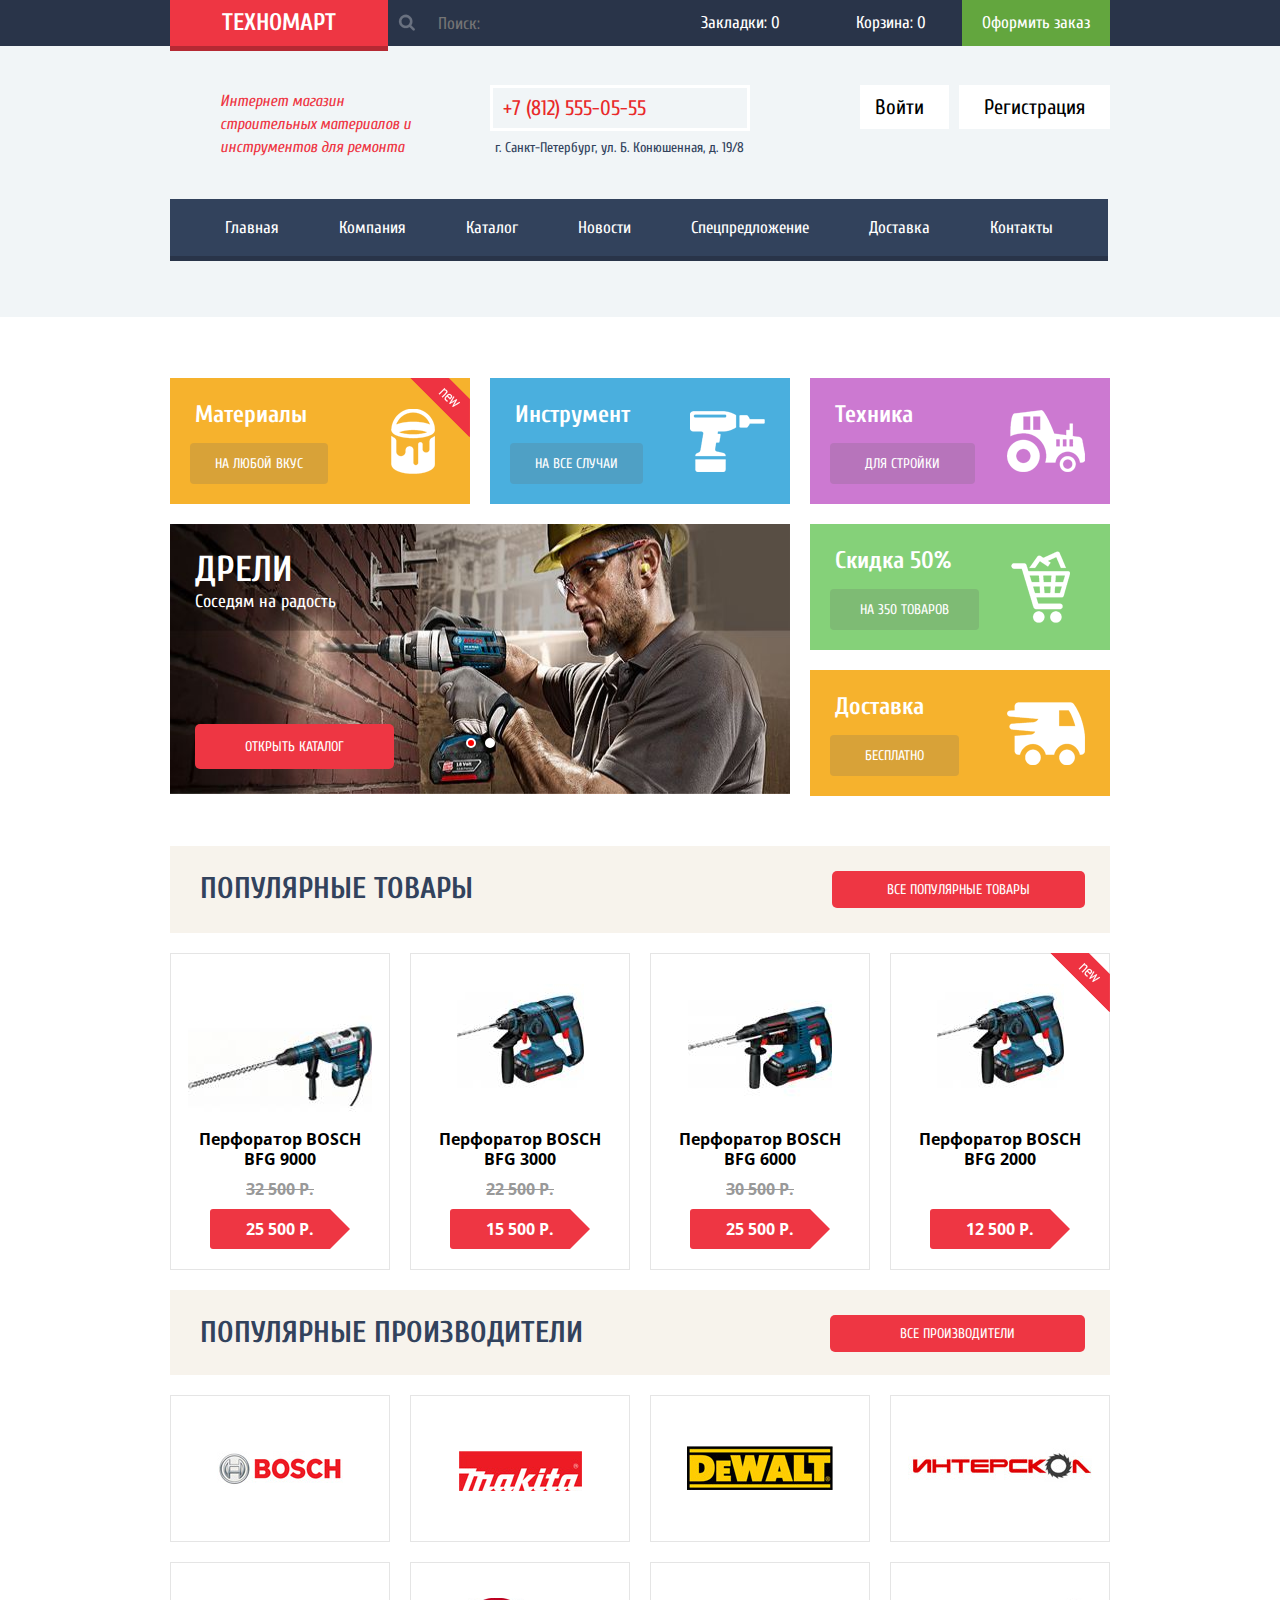
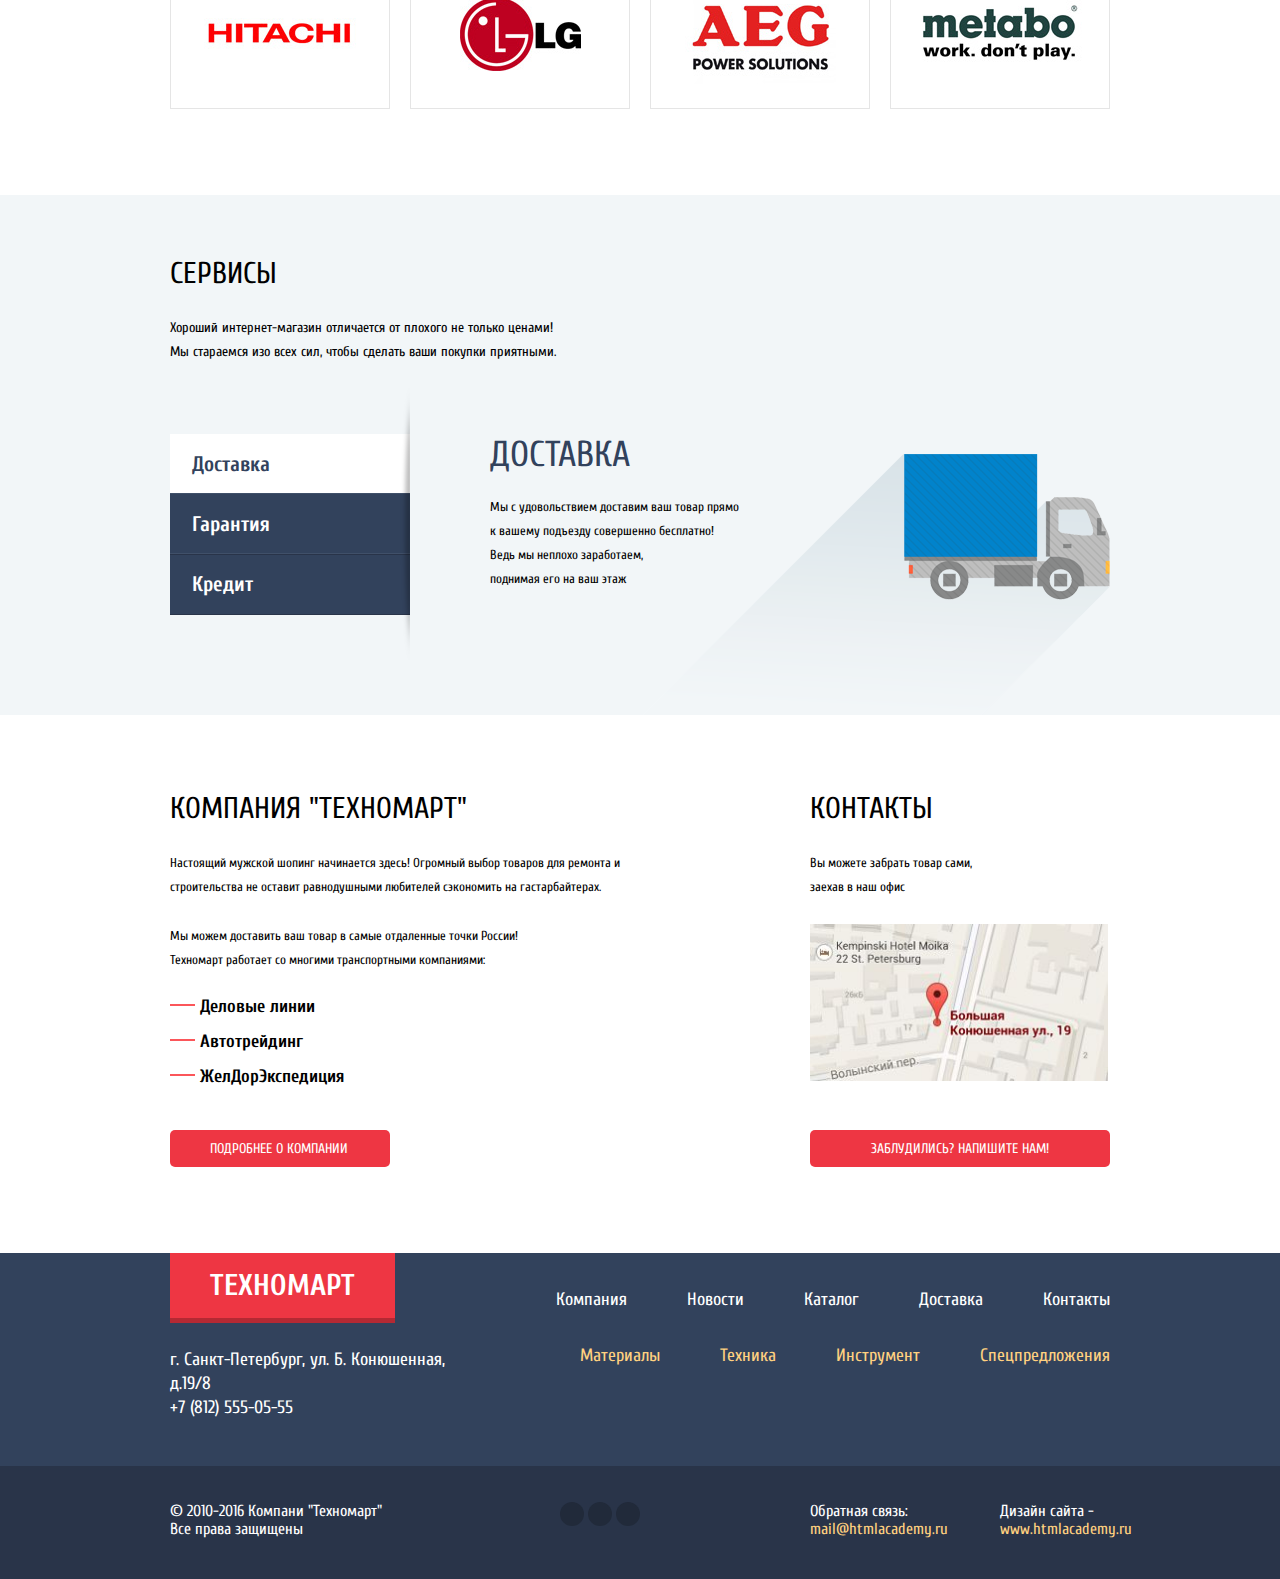
==== commit 4f19157e: "Исправил классы в хидере" ====
--- a/index.html
+++ b/index.html
@@ -25,8 +25,8 @@
         <section class="header-middle-panel clearfix">
           <p class="shop-description">Интернет магазин строительных материалов и инструментов для ремонта</p>
           <div class="address">
-            <p class="phone-number">+7 (495) 555-05-55</p>
-            <p class="street">Москва, ул. Строителей, д. 15</p>
+            <p class="phone-number">+7 (812) 555-05-55</p>
+            <p class="street">г. Санкт-Петербург, ул. Б. Конюшенная, д. 19/8</p>
           </div>
           <div class="account-menu login-menu">
             <a class="icon-login account-menu-btn account-menu-enter-btn" href="#">Войти</a>
--- a/css/style.css
+++ b/css/style.css
@@ -1,8 +1,3 @@
-
-/*------------------*\
-  $common
-\*------------------*/
-
 html, body {
   min-width: 960px;
   padding: 0;
@@ -39,8 +34,12 @@
   border-radius: 5px;
 }
 
-.btn:hover { background-color: #ca2c37; }
-.btn:active { background-color: #ba2732; }
+.btn:hover {
+  background-color: #ca2c37;
+}
+.btn:active {
+  background-color: #ba2732;
+}
 
 .new-banner {
   position: absolute;
@@ -59,12 +58,8 @@
   right: -1px;
 }
 
-.new { display: inline-block; }
-
-[class^="icon-"]:before,
-[class*=" icon-"]:before {
-  padding: 0;
-  opacity: .3;
+.new {
+  display: inline-block;
 }
 
 .clearfix:after {
@@ -73,23 +68,10 @@
   clear: both;
 }
 
-/*------------------*\
-  $header
-\*------------------*/
-
 header {
   margin-bottom: 60px;
   background-color: #f1f5f7;
 }
-
-
-  /*-------------------------*\
-    $Хедер (главная страница)
-  \*-------------------------*/
-
-    /*---------------------*\
-      $Верхняя часть хедера
-    \*---------------------*/
 
 .header-top-panel {
   margin-bottom: 38px;
@@ -117,7 +99,6 @@
 .header-logo:active {
   background-color: #ba2732;
 }
-
 
 .search {
   float: left;
@@ -167,9 +148,6 @@
   padding-left: 40px;
   padding-right: 30px;
   font-size: 17px;
-  background-image: url("../img/sprite.png");
-  background-repeat: no-repeat;
-  background-position: 0 -1079px;
 }
 
 a.spec-menu-item:before {
@@ -192,11 +170,6 @@
   background-color: #161d29;
 }
 
-.active-bookmark,
-.active-basket {
-  background-color: #ee3643;
-}
-
 .order {
   display: inline-block;
   padding: 14px 20px;
@@ -210,11 +183,6 @@
 .order:active {
   background-color: #518534;
 }
-
-
-    /*---------------------*\
-      $Средняя часть хедера
-    \*---------------------*/
 
 .header-middle-panel {
   margin-bottom: 40px;
@@ -233,7 +201,7 @@
 
 .address {
   float: left;
-  width: 220px;
+  width: 260px;
   margin-left: 75px;
 }
 
@@ -256,15 +224,12 @@
 }
 
 .street {
-  margin: 0;
-  margin-left: 15px;
+  font-size: 14px;
+  margin: 0;
+  margin-left: 5px;
   line-height: 18px;
   color: #32425c;
 }
-
-      /*-----------*\
-        $Меню входа
-      \*-----------*/
 
 .login-menu {
   float: right;
@@ -298,10 +263,6 @@
   color: #c5c5c5;
 }
 
-        /*----------------------------------------*\
-          $Меню входа (Пользователь НЕавторизован)
-        \*----------------------------------------*/
-
 .account-menu-enter-btn {
   position: relative;
   padding: 10px 25px;
@@ -316,10 +277,6 @@
   padding: 10px 25px;
   margin-left: 10px;
 }
-
-        /*--------------------------------------*\
-          $Меню входа (Пользователь авторизован)
-        \*--------------------------------------*/
 
 .user-menu-profile-btn {
   position: relative;
@@ -363,7 +320,7 @@
   text-decoration: underline;
 }
 
-.user-menu .catalog-user-menu-profile {
+.user-menu .catalog-user-menu-profile  {
   margin-right: 75px;
 }
 
@@ -393,11 +350,6 @@
   border-radius: 50%;
 }
 
-        /*-----------------------*\
-          $Отображение меню входа
-        \*-----------------------*/
-
-/*Вкл/Выкл ПЕРВОГО варианта меню на главной странице*/
 .account-menu {
   display: block;
 }
@@ -408,7 +360,6 @@
   display: inline-block;
 }
 
-/*Вкл/Выкл ВТОРОГО варианта меню на главной странице*/
 .user-menu {
   display: none;
 }
@@ -425,37 +376,31 @@
   display: none;
 }
 
-/*Вкл/Выкл ПЕРВОГО варианта меню в каталоге товаров*/
 .catalog-account-menu {
   display: none;
-  }   /*block*/
+  }
 .catalog-account-menu-enter-btn {
   display: none;
-  }   /*inline-block*/
+  }
 .catalog-account-menu-registration-btn {
   display: none;
-  }   /*inline-block*/
-
-/*Вкл/Выкл ВТОРОГО варианта меню в каталоге товаров*/
+  }
+
 .catalog-user-menu {
   display: block;
-  }  /*block*/
+  }
 .catalog-user-menu-profile-btn {
   display: inline-block;
-  }   /*inline-block*/
+  }
 .catalog-user-menu-orders {
   display: inline-block;
-  }   /*inline-block*/
+  }
 .catalog-user-menu-profile {
   display: inline-block;
-  }   /*inline-block*/
+  }
 .catalog-logout-btn {
   display: inline-block;
-  }   /*inline-block*/
-
-    /*-----------------------------*\
-      $Горизонтальное меню в хедере
-    \*-----------------------------*/
+  }
 
 .header-top-menu {
   padding: 0;
@@ -494,17 +439,9 @@
   color: #a8abaf;
 }
 
-  /*----------------------------------*\
-    $Хедер (страница каталога товаров)
-  \*----------------------------------*/
-
 .catalog-header {
   margin-bottom: 0;
 }
-
-/*------------------*\
-  $Промо блок
-\*------------------*/
 
 .promo-block {
   margin-bottom: 30px;
@@ -586,7 +523,6 @@
   margin-top: -32.5px;
   background-image: url("../img/button_materials.png");
   background-repeat: no-repeat;
-
 }
 
 .tools:before {
@@ -600,7 +536,6 @@
   margin-top: -30.5px;
   background-image: url("../img/button_tools.png");
   background-repeat: no-repeat;
-
 }
 
 .equipment:before {
@@ -627,7 +562,6 @@
   margin-top: -36px;
   background-image: url("../img/button_sale.png");
   background-repeat: no-repeat;
-
 }
 
 .delivery:before {
@@ -642,10 +576,6 @@
   background-image: url("../img/button_delivery.png");
   background-repeat: no-repeat;
 }
-
-  /*------------------*\
-    $Слайдер
-  \*------------------*/
 
 .promo-slider {
   position: relative;
@@ -723,7 +653,9 @@
   margin: 0;
 }
 
-.promo-slide { display: none; }
+.promo-slide {
+  display: none;
+}
 
 .switcher {
   position: relative;
@@ -740,14 +672,16 @@
   border-radius: 50%;
 }
 
-.switch-btn-1 { margin-right: 5px; }
-
-.active-promo-slide { display: block; }
-.active-switch-btn { background-color: red; }
-
-/*------------------------------*\
-  $Заголовок секции (точнее два)
-\*------------------------------*/
+.switch-btn-1 {
+  margin-right: 5px;
+}
+
+.active-promo-slide {
+  display: block;
+}
+.active-switch-btn {
+  background-color: red;
+}
 
 .index-title {
   margin-bottom: 20px;
@@ -784,13 +718,6 @@
   margin-top: 25px;
 }
 
-/*------------------*\
-  $Каталог товаров
-\*------------------*/
-
-  /*-----------------------------------*\
-    $Каталог товаров (Главная страница)
-  \*-----------------------------------*/
 
 .catalog-item {
   position: relative;
@@ -863,8 +790,12 @@
   border-bottom-color: #63a63e;
 }
 
-.catalog-item:hover .actions { display: block; }
-.catalog-item:hover { box-shadow: 0 5px 15px 3px #bababa; }
+.catalog-item:hover .actions {
+  display: block;
+}
+.catalog-item:hover {
+  box-shadow: 0 5px 15px 3px #bababa;
+}
 
 .catalog-item:hover .new-banner {
   top: 0;
@@ -883,9 +814,14 @@
   border-color: #518534;
 }
 
-.buy:hover:before { opacity: 1; }
-
-.bookmark:hover { border-color: #32425c; }
+.buy:hover:before {
+  opacity: 1;
+}
+
+.bookmark:hover {
+  border-color: #32425c;
+}
+
 .bookmark:active {
   color: #c1c6ce;
   border-color: #c1c6ce;
@@ -933,11 +869,9 @@
   color: #999;
 }
 
-  /*--------------------------------------------*\
-    $Каталог товаров (Страница каталога товаров)
-  \*--------------------------------------------*/
-
-.catalog-items-sort-bar {position: relative;}
+.catalog-items-sort-bar {
+  position: relative;
+}
 
 .catalog-items-sort-bar span {
   display: inline-block;
@@ -950,16 +884,31 @@
   margin-bottom: 12px;
 }
 
-.catalog-items-sort-bar > a { border-bottom: 1px dotted #ee3643; }
+.catalog-items-sort-bar > a {
+  border-bottom: 1px dotted #ee3643;
+}
 
 .catalog-items-sort-bar a:link,
 .catalog-items-sort-bar a:visited,
-.catalog-items-sort-bar a:active { color: #b2b2b2; }
-
-.sort { margin-left: 20px; }
-.sort-by-price { margin-left: 140px; }
-.sort-by-type { margin-left: 65px; }
-.sort-by-functional { margin-left: 55px; }
+.catalog-items-sort-bar a:active {
+  color: #b2b2b2;
+}
+
+.sort {
+  margin-left: 20px;
+}
+
+.sort-by-price {
+  margin-left: 140px;
+}
+
+.sort-by-type {
+  margin-left: 65px;
+}
+
+.sort-by-functional {
+  margin-left: 55px;
+}
 
 .catalog-items-sort-bar a:hover {
   color: #000;
@@ -975,8 +924,13 @@
   border: none;
 }
 
-a.icon-up-dir { right: 40px; }
-a.icon-down-dir { right: 10px; }
+a.icon-up-dir {
+  right: 40px;
+}
+
+a.icon-down-dir {
+  right: 10px;
+}
 
 .catalog-items-sort-bar .sort-up-active:before,
 .catalog-items-sort-bar .sort-down-active:before {
@@ -1057,25 +1011,37 @@
   border-radius: 3px;
 }
 .page-switcher a:link,
-.page-switcher a:visited { color: #000; }
+.page-switcher a:visited {
+  color: #000;
+}
 
 .page-switcher .page-active:link,
-.page-switcher .page-active:visited { color: #fff; }
-
-.page-switcher a:hover { border: 1px solid #bdc6ca; }
-.page-switcher a:active { border: 1px solid #ee3643; }
-
-.page-switcher .page-active:hover { border-color: #ee3643; }
-.page-switcher .page-active:active { border-color: #ee3643; }
-
-.page-switcher .btn-prev { display: none; }
-
-
-/*-------------------------*\
-  $Популярные производители
-\*-------------------------*/
-
-.catalog-firms { margin-bottom: 65px; }
+.page-switcher .page-active:visited {
+  color: #fff;
+}
+
+.page-switcher a:hover {
+  border: 1px solid #bdc6ca;
+}
+.page-switcher a:active {
+  border: 1px solid #ee3643;
+}
+
+.page-switcher .page-active:hover {
+  border-color: #ee3643;
+}
+
+.page-switcher .page-active:active {
+  border-color: #ee3643;
+}
+
+.page-switcher .btn-prev {
+  display: none;
+}
+
+.catalog-firms {
+  margin-bottom: 65px;
+}
 
 .catalog-firm {
   float: left;
@@ -1088,13 +1054,18 @@
   border: 1px solid #e5e5e5;
 }
 
-.catalog-firm:hover { box-shadow: 0 7px 30px 3px #bababa; }
+.catalog-firm:hover {
+  box-shadow: 0 7px 30px 3px #bababa;
+}
+
 .catalog-firm:active {
   box-shadow: 0 3px 10px 3px #bababa;
   opacity: .4;
 }
 
-.catalog-firm:nth-child(4n) { margin-right: 0; }
+.catalog-firm:nth-child(4n) {
+  margin-right: 0;
+}
 
 .catalog-firm a {
   display: block;
@@ -1133,10 +1104,6 @@
   margin-top: 35px;
 }
 
-/*------------------*\
-  $Сервисы
-\*------------------*/
-
 .services {
   margin-bottom: 75px;
   background-color: #f2f6f8;
@@ -1155,10 +1122,6 @@
   font-size: 14px;
   line-height: 24px;
 }
-
-  /*------------------*\
-    $Слайдер с табами
-  \*------------------*/
 
 .tabs {
   position: relative;
@@ -1193,16 +1156,20 @@
     0 -1px #405069;
 }
 
-.tabs .active-tab a{
+.tabs .active-tab a {
   background-color: #fff;
   box-shadow: none;
 }
 
 .tabs .active-tab a:link,
 .tabs .active-tab a:visited,
-.tabs .active-tab a:active { color: #32425c; }
-
-.tabs li a:hover { background-color: #293449;}
+.tabs .active-tab a:active {
+  color: #32425c;
+}
+
+.tabs li a:hover {
+  background-color: #293449;
+}
 
 .tabs .active-tab a:hover {
   color: #32425c;
@@ -1219,10 +1186,11 @@
   position:relative;
   display: none;
   width: inherit;
-
-}
-
-.active-tab-slide { display: block; }
+}
+
+.active-tab-slide {
+  display: block;
+}
 
 .tab-slide-title {
   margin-top: 0;
@@ -1253,7 +1221,9 @@
 }
 
 .tab-second .tab-slide-text .tab-slide-text-2,
-.tab-third .tab-slide-text .tab-slide-text-2  { width: 350px; }
+.tab-third .tab-slide-text .tab-slide-text-2  {
+  width: 350px;
+}
 
 .credit-btn {
   padding-left: 45px;
@@ -1298,10 +1268,6 @@
   background-repeat: no-repeat;
 }
 
-/*---------------------*\
-  $О компании техномарт
-\*---------------------*/
-
 .company-description {
   float: left;
   width: 515px;
@@ -1332,7 +1298,9 @@
   list-style: none;
 }
 
-.transport-companies li { margin-bottom: 15px; }
+.transport-companies li {
+  margin-bottom: 15px;
+}
 
 .transport-companies li:before {
   content: "";
@@ -1352,17 +1320,18 @@
   margin-top: 5px;
 }
 
-/*------------------*\
-  $Контакты
-\*------------------*/
-
 .contacts {
   float: right;
   width: 300px;
 }
 
-.contacts-text { width: 180px; }
-.map { margin-bottom: 40px; }
+.contacts-text {
+  width: 180px;
+}
+
+.map {
+  margin-bottom: 40px;
+}
 
 .map img {
   max-width: 300px;
@@ -1374,10 +1343,6 @@
   margin: 0;
   margin-top: 5px;
 }
-
-/*------------------*\
-  $Хлебные крошки
-\*------------------*/
 
 .breadcrumbs {
   padding: 0;
@@ -1391,7 +1356,9 @@
 .breadcrumbs a:link,
 .breadcrumbs a:visited,
 .breadcrumbs a:hover,
-.breadcrumbs a:active { color: #000; }
+.breadcrumbs a:active {
+  color: #000;
+}
 
 a.icon-home:before {
   padding-right: 0;
@@ -1404,10 +1371,6 @@
   padding-right: 5px;
   font-size: 14px;
 }
-
-/*------------------------------*\
-  $Заголовок на странице товаров
-\*------------------------------*/
 
 .catalog-title {
   padding: 25px 30px;
@@ -1420,10 +1383,6 @@
   background-color: #f2f6f8;
 }
 
-/*------------------*\
-  $Фильтр товаров
-\*------------------*/
-
 .catalog-refine-controls {
   float: left;
   width: 220px;
@@ -1433,7 +1392,9 @@
 
 .catalog-refine-controls a:link,
 .catalog-refine-controls a:visited,
-.catalog-refine-controls a:active { color: #000; }
+.catalog-refine-controls a:active {
+  color: #000;
+}
 
 .top-bar {
   margin-bottom: 20px;
@@ -1483,7 +1444,9 @@
   box-shadow: 0 2px 1px #d4d1cb;
 }
 
-.range-controls .max-toggle { left: 156px; }
+.range-controls .max-toggle {
+  left: 156px;
+}
 
 .price-controls input {
   width: 95px;
@@ -1495,11 +1458,21 @@
   border-radius: 5px;
 }
 
-.price-controls input:focus { outline: none; }
-
-.price-controls .max-price { margin-left: 8px; }
-.price-controls .min-price { margin-right: 8px; }
-.catalog-control-header { position: relative; }
+.price-controls input:focus {
+  outline: none;
+}
+
+.price-controls .max-price {
+  margin-left: 8px;
+}
+
+.price-controls .min-price {
+  margin-right: 8px;
+}
+
+.catalog-control-header {
+  position: relative;
+}
 
 .catalog-control-sub-title {
   display: block;
@@ -1508,8 +1481,13 @@
   font-weight: 700;
 }
 
-.catalog-control-sub-title { border-top: 1px solid #e5e5e5; }
-.sub-title { border-top: none; }
+.catalog-control-sub-title {
+  border-top: 1px solid #e5e5e5;
+}
+
+.sub-title {
+  border-top: none;
+}
 
 a.icon-up:before {
   position: absolute;
@@ -1555,7 +1533,9 @@
 a.icon-check-off:hover:before,
 a.icon-circle:hover:before,
 a.icon-circle-dot:hover:before,
-a.icon-up:hover:before { opacity: .5; }
+a.icon-up:hover:before {
+  opacity: .5;
+}
 
 a.blocked:before {
   color: #e9e9e9;
@@ -1566,11 +1546,9 @@
   opacity: 1;
 }
 
-/*------------------*\
-  $О перфораторах
-\*------------------*/
-
-.items-description { background-color: #f2f6f8; }
+.items-description {
+  background-color: #f2f6f8;
+}
 
 .items-description-title {
   padding-top: 65px;
@@ -1579,17 +1557,13 @@
   text-transform: uppercase;
 }
 
-.items-description-text { margin-bottom: 70px; }
-
-/*------------------*\
-  $footer
-\*------------------*/
-
-footer { color: #fff; }
-
-  /*---------------------*\
-    $Верхняя часть футера
-  \*---------------------*/
+.items-description-text {
+  margin-bottom: 70px;
+}
+
+footer {
+  color: #fff;
+}
 
 .footer-top-panel {
   background-color: #32425c;
@@ -1638,30 +1612,35 @@
   margin-right: 55px;
 }
 
-.footer-menu-top > li:last-child { margin-right: 0; }
+.footer-menu-top > li:last-child {
+  margin-right: 0;
+}
 
 .footer-menu-bottom > li {
   display: inline-block;
   margin-right: 55px;
 }
 
-.footer-menu-bottom > li:last-child { margin-right: 0; }
+.footer-menu-bottom > li:last-child {
+  margin-right: 0;
+}
 
 .footer-menu-bottom a:link,
-.footer-menu-bottom a:visited { color: #ffd180; }
-
-.footer-bottom-panel { background-color: #293449; }
-.footer-menu li a:hover { text-decoration: underline; }
+.footer-menu-bottom a:visited {
+  color: #ffd180;
+}
+
+.footer-bottom-panel {
+  background-color: #293449;
+}
+.footer-menu li a:hover {
+  text-decoration: underline;
+}
 
 .footer-menu li a:active {
   text-decoration: none;
   opacity: .3;
 }
-
-
-/*--------------------*\
-  $Нижняя часть футера
-\*--------------------*/
 
 .copyright {
   float: left;
@@ -1704,7 +1683,9 @@
   opacity: 1;
 }
 
-.btn-social:hover { background-color: #ee3643; }
+.btn-social:hover {
+  background-color: #ee3643;
+}
 
 .contact-text {
   font-size: 16px;
@@ -1717,7 +1698,9 @@
 }
 
 .contact-text a:link,
-.contact-text a:visited { color: #ffd180; }
+.contact-text a:visited {
+  color: #ffd180;
+}
 
 .email {
   float: right;
@@ -1731,7 +1714,9 @@
 }
 
 .email a:hover,
-.designer a:hover { text-decoration: underline; }
+.designer a:hover {
+  text-decoration: underline;
+}
 
 .email a:active,
 .designer a:active {
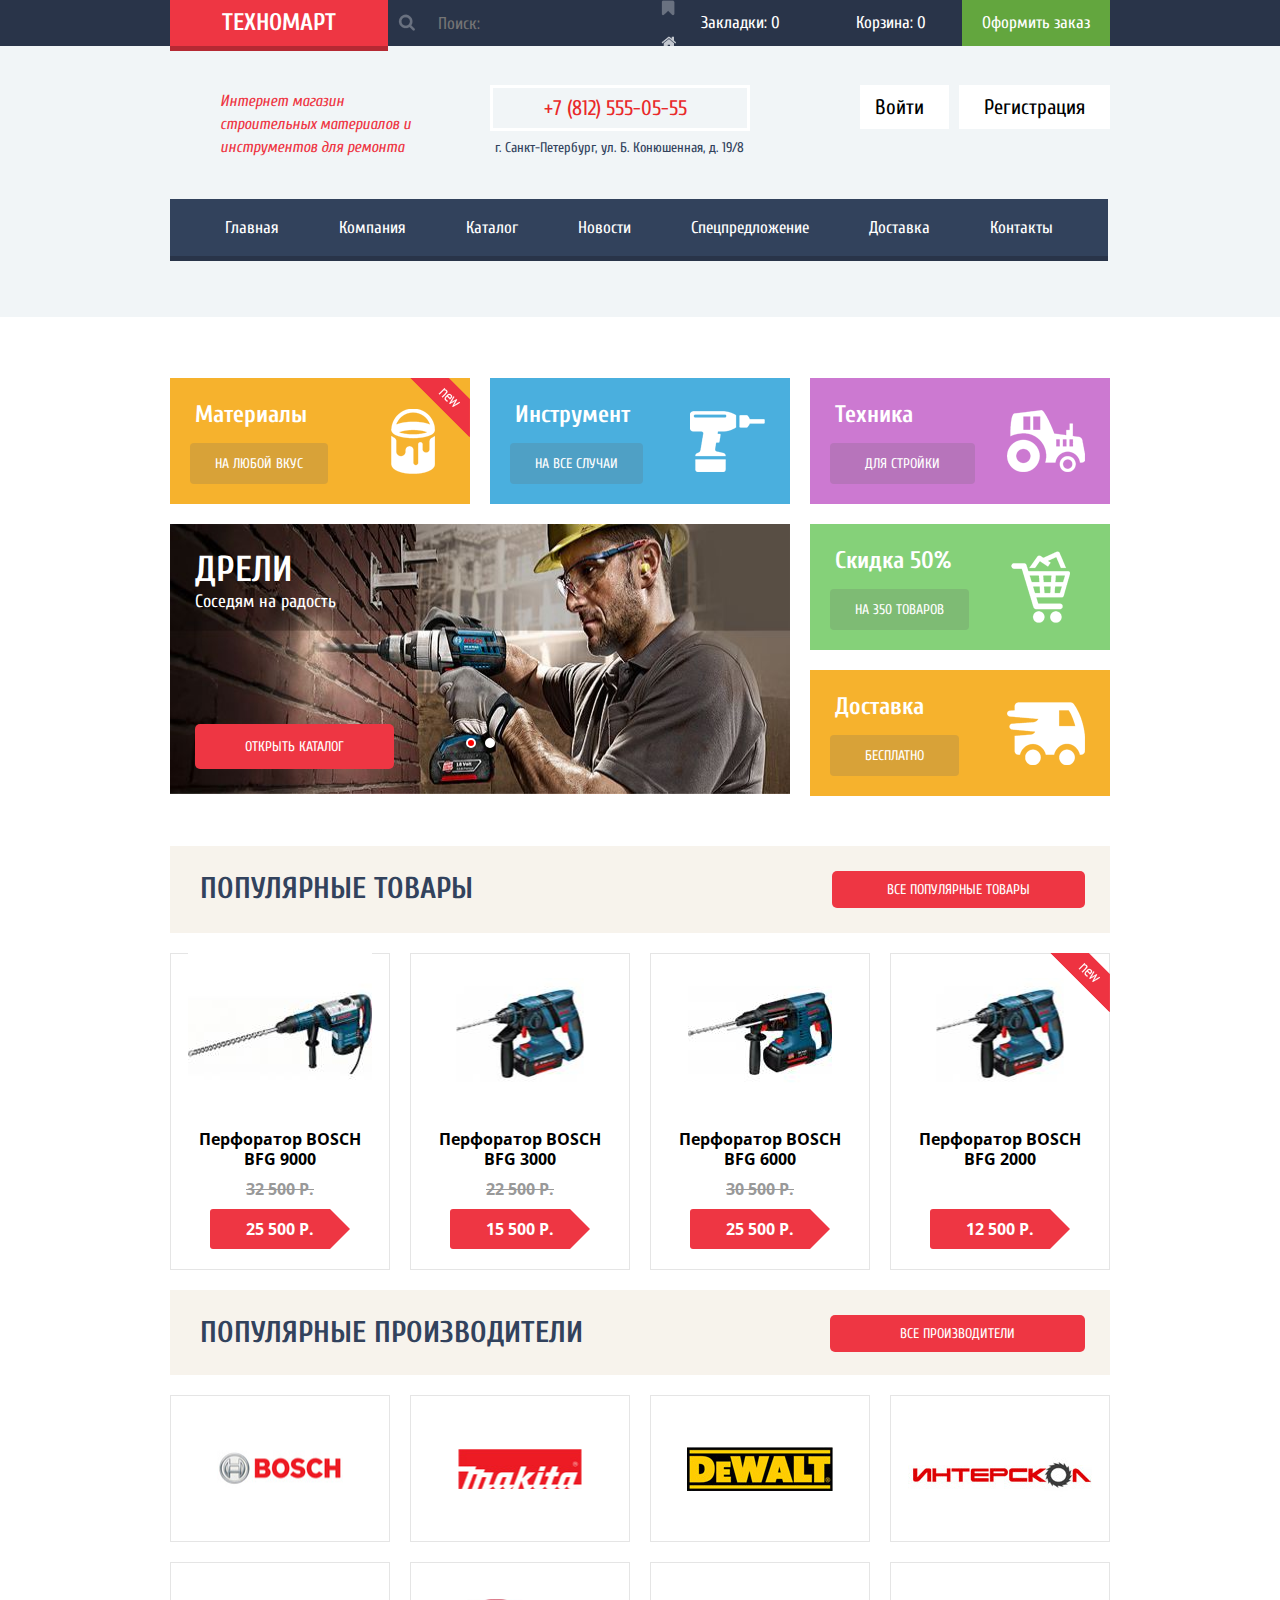
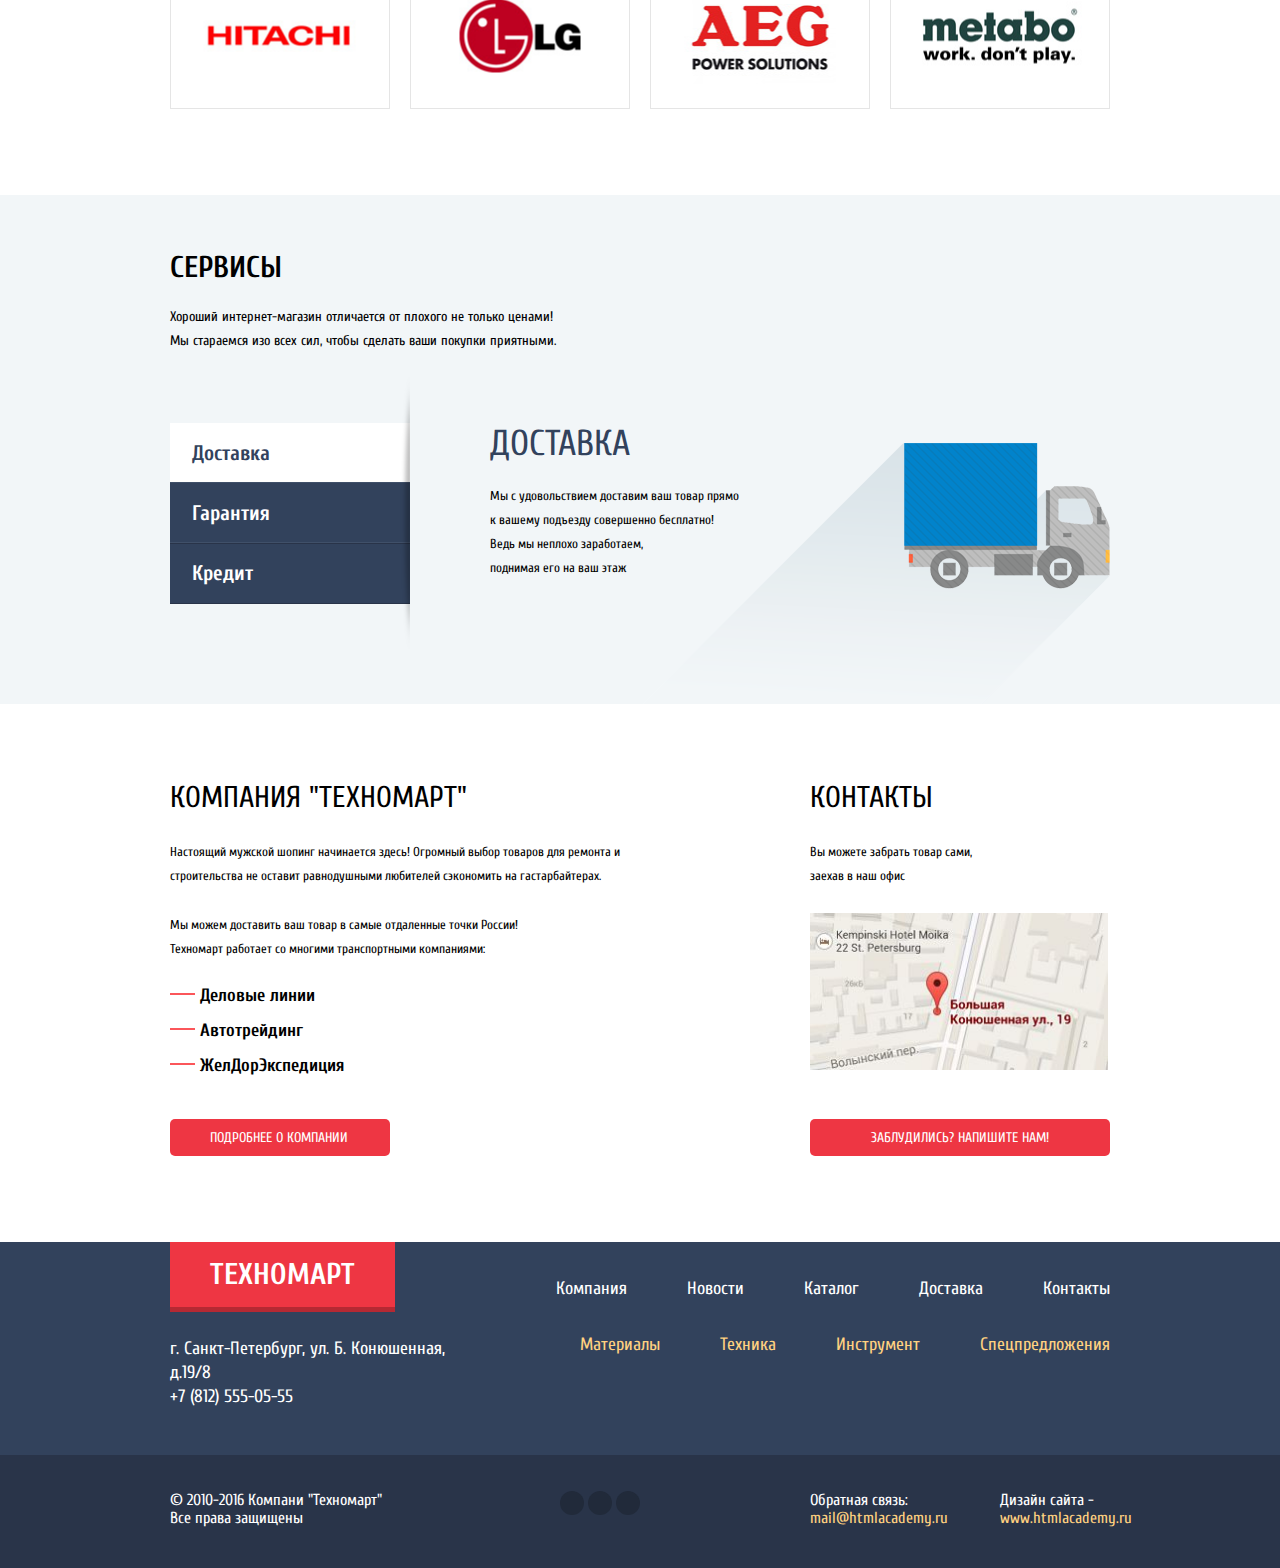
==== commit ecbaff0f: "Изменения главной страницы с соответствии с рекомендацииями наставника, добавление модалок (html+css" ====
--- a/index.html
+++ b/index.html
@@ -3,8 +3,8 @@
   <head>
     <title>Интернет-магазин Техномарт</title>
     <meta charset="UTF-8">
-    <link href="http://fonts.googleapis.com/css?family=Cuprum:400,700,400italic,700italic&subset=latin,cyrillic" rel="stylesheet" type="text/css">
-    <link href="http://fonts.googleapis.com/css?family=Open+Sans:300italic,400italic,600italic,700italic,800italic,400,300,600,700,800&subset=latin,cyrillic-ext" rel="stylesheet" type="text/css">
+    <link href="https://fonts.googleapis.com/css?family=Cuprum:400,700,400italic,700italic&subset=latin,cyrillic" rel="stylesheet" type="text/css">
+    <link href="https://fonts.googleapis.com/css?family=Open+Sans:300italic,400italic,600italic,700italic,800italic,400,300,600,700,800&subset=latin,cyrillic-ext" rel="stylesheet" type="text/css">
     <link rel="stylesheet" href="css/normalize.css">
     <link rel="stylesheet" href="css/style.css">
   </head>
@@ -23,7 +23,7 @@
       </section>
       <div class="container">
         <section class="header-middle-panel clearfix">
-          <p class="shop-description">Интернет магазин строительных материалов и инструментов для ремонта</p>
+          <h1 class="shop-description">Интернет магазин строительных материалов и инструментов для ремонта</h1>
           <div class="address">
             <p class="phone-number">+7 (812) 555-05-55</p>
             <p class="street">г. Санкт-Петербург, ул. Б. Конюшенная, д. 19/8</p>
@@ -52,8 +52,7 @@
     </header>
 
     <div class="container">
-      <section class="promo-block clearfix">
-        <div class="clearfix">
+      <section class="promo-block-top clearfix">
           <div class="block materials">
             <div class="new-banner new"></div>
             <div class="block-title"> Материалы</div>
@@ -69,7 +68,9 @@
             <div class="block-title">Техника</div>
             <a class="block-btn" href="#">Для стройки</a>
           </div>
-        </div>
+        </section>
+
+        <section class="promo-block-bottom clearfix">
         <section class="promo-slider">
           <div class="promo-slide promo-slide-1 active-promo-slide">
             <div class="promo-slide-title">
@@ -93,6 +94,8 @@
             <div class="switch-btn switch-btn-2"></div>
           </div>
         </section>
+
+        <section class="promo-block-bottom-right">
         <div class="block sale">
           <div class="new-banner"></div>
           <div class="block-title">Скидка 50%</div>
@@ -104,6 +107,8 @@
           <a class="block-btn" href="#">Бесплатно</a>
         </div>
       </section>
+    </section>
+
       <section class="index-title clearfix">
         <h3>Популярные товары</h3>
         <a class="btn all-items-btn" href="#">Все популярные товары</a>
@@ -190,7 +195,7 @@
 
     <section class="services">
       <div class="container">
-        <p class="services-title">Сервисы</p>
+        <h2 class="services-title">Сервисы</h2>
         <p class="services-description">Хороший интернет-магазин отличается от плохого не только ценами!<br>
           Мы стараемся изо всех сил, чтобы сделать ваши покупки приятными.</p>
         <section class="services-tab clearfix">
@@ -292,5 +297,38 @@
         </div>
       </section>
     </footer>
+
+    <div class="modal-content-map">
+      <button class="modal-content-close" type="button" title="Закрыть">Закрыть</button>
+      <iframe src="https://www.google.com/maps/embed?pb=!1m18!1m12!1m3!1d1998.6037999040354!2d30.322010416394033!3d59.938716271971415!2m3!1f0!2f0!3f0!3m2!1i1024!2i768!4f13.1!3m3!1m2!1s0x4696310fca5ba729%3A0xea9c53d4493c879f!2sBolshaya+Konyushennaya+ul.%2C+19%2C+Sankt-Peterburg%2C+Russia%2C+191186!5e0!3m2!1sen!2s!4v1441888483426" width="940" height="446" frameborder="0" style="border:0" allowfullscreen></iframe>
+    </div>
+
+    <div class="modal-content">
+      <button class="modal-content-close" type="button" title="Закрыть">Закрыть</button>
+      <form class="contact-us-form" action="https://echo.htmlacademy.ru" method="post">
+        <div class="modal-inner-content">
+        <div class="form-line">
+        <div class="form-item user-name">
+        <label for="user-name">Ваше имя:</label>
+        <input type="text" name="user-name" id="user-name" placeholder="Представьтесь, пожалуйста">
+        </div>
+        <div class="form-item email">
+        <label for="email">Ваш e-mail:</label>
+        <input  type="text"  name="email" id="email" placeholder="Для отправки ответа">
+        </div>
+          </div>
+        <div class="form-line">
+        <div class="form-item comment">
+        <label for="comment">Текст письма:</label>
+        <textarea    name="comment" id="comment" placeholder="В свободной форме"></textarea>
+        </div>
+          </div>
+        </div>
+        <div class="modal-footer">
+        <button class="btn" type="submit">Отправить</button>
+        </div>
+      </form>
+    </div>
+
   </body>
 </html>
--- a/css/style.css
+++ b/css/style.css
@@ -170,6 +170,16 @@
   background-color: #161d29;
 }
 
+.bookmark {
+  position: absolute;
+}
+
+.icon-bookmark {
+  position: relative;
+  background: url("../img/sprite.png") no-repeat;
+  background-position: -10px -374px;
+}
+
 .order {
   display: inline-block;
   padding: 14px 20px;
@@ -194,6 +204,8 @@
   margin: 0;
   margin-left: 50px;
   margin-top: 5px;
+  font-size: 16px;
+  font-weight: 300;
   line-height: 23px;
   font-style: italic;
   color: #ee3643;
@@ -214,6 +226,7 @@
   margin: 0;
   margin-bottom: 8px;
   font-size: 21px;
+  text-align: center;
   color: #e9292a;
   border: 3px solid #ffffff;
 }
@@ -280,10 +293,12 @@
 
 .user-menu-profile-btn {
   position: relative;
+  width: 290px;
   padding: 10px 0;
   padding-left: 10px;
   padding-right: 10px;
   margin-bottom: 10px;
+  text-align: center;
 }
 
 a.icon-user:before {
@@ -443,8 +458,13 @@
   margin-bottom: 0;
 }
 
-.promo-block {
+.promo-block-bottom {
   margin-bottom: 30px;
+}
+
+.promo-block-bottom-right {
+  float: right;
+  width: 300px;
 }
 
 .block {
@@ -740,8 +760,12 @@
 }
 
 .catalog-item img {
+  position: absolute;
   max-width: 210px;
   max-height: 170px;
+  top: 50%;
+  left: 50%;
+  transform: translate(-50%, -50%);
 }
 
 .actions {
@@ -828,9 +852,10 @@
 }
 
 .image {
+  position: relative;
   width: 218px;
-  height: 130px;
-  padding-top: 30px;
+  height: 160px;
+
 }
 
 .catalog-item > .title {
@@ -1044,6 +1069,7 @@
 }
 
 .catalog-firm {
+  position: relative;
   float: left;
   width: 218px;
   height: 145px;
@@ -1073,35 +1099,14 @@
 }
 
 .catalog-firm img {
+  position: absolute;
   display: block;
+  top: 50%;
+  left: 50%;
+  transform: translate(-50%, -50%);
   max-width: 210px;
   max-height: 130px;
-  margin: 0 auto;
-}
-
-.catalog-firm .firm-logotip-1 {
-  margin-top: 55px;
-}
-.catalog-firm .firm-logotip-2 {
-  margin-top: 55px;
-}
-.catalog-firm .firm-logotip-3 {
-  margin-top: 50px;
-}
-.catalog-firm .firm-logotip-4 {
-  margin-top: 20px;
-}
-.catalog-firm .firm-logotip-5 {
-  margin-top: 55px;
-}
-.catalog-firm .firm-logotip-6 {
-  margin-top: 35px;
-}
-.catalog-firm .firm-logotip-7 {
-  margin-top: 25px;
-}
-.catalog-firm .firm-logotip-8 {
-  margin-top: 35px;
+
 }
 
 .services {
@@ -1113,6 +1118,7 @@
   margin-top: 60px;
   margin-bottom: 25px;
   font-size: 30px;
+  line-height: 24px;
   text-transform: uppercase;
 }
 
@@ -1981,3 +1987,162 @@
     height: 10px;
     background-position: -10px -1595px;
 }
+
+.modal-content {
+  position: fixed;
+  top: 50%;
+  left: 50%;
+  z-index: 10000;
+  display: none;
+  width: 620px;
+  height: 430px;
+  margin-top: -210px;
+  margin-left: -310px;
+  color: #000000;
+  border-top:7px solid #ee3643;
+  background: #fff;
+  box-shadow: 0 20px 40px rgba(0, 1, 1, 0.75);
+
+}
+
+.modal-content-map {
+  position: fixed;
+  top: 50%;
+  left: 50%;
+  z-index: 10000;
+  display: none;
+  width: 940px;
+  height: 446px;
+  margin-top: -220px;
+  margin-left: -470px;
+  background-color: #444;
+  box-shadow: 0 0 14.7px 1.3px rgba(35, 31, 32, 0.5);
+}
+
+.modal-content-show {
+  display: block;
+  animation: bounce 0.6s;
+}
+
+.modal-error {
+  animation: shake 0.6s;
+}
+
+.modal-content-close {
+  position: absolute;
+  top: 5px;
+  right: 5px;
+
+  width: 22px;
+  height: 22px;
+
+  font-size: 0;
+
+  background: none;
+  border: 0;
+  outline: 0;
+  cursor: pointer;
+}
+
+.modal-content-close::before,
+.modal-content-close::after {
+  content: "";
+  position: absolute;
+  top: 10px;
+  left: 2px;
+
+  width: 19px;
+  height: 3px;
+  background-color: #ee3643;
+  border-radius: 1px;
+}
+.modal-content-close::before {
+  transform: rotate(45deg);
+}
+
+.modal-content-close::after {
+  transform: rotate(-45deg);
+}
+
+.contact-us-form  .modal-inner-content {
+ padding: 40px 80px  ;
+
+}
+
+.contact-us-form .form-line:first-of-type {
+ margin-bottom: 20px;
+ overflow: hidden;
+}
+
+.contact-us-form .form-item.user-name {
+ float: left;
+ width: 220px;
+ margin-right: 20px;
+}
+
+.contact-us-form .form-item.email {
+ float: right;
+ width: 220px;
+}
+
+
+.contact-us-form label {
+ display: inline-block;
+ margin-bottom: 10px;
+ color: #000;
+ font-family: "Cuprum";
+ font-size: 18px;
+ font-weight: 400;
+}
+.contact-us-form input[type="text"] {
+ box-sizing: border-box;
+ width:220px;
+ background-color: #FFF;
+ border: 2px solid #D7DCDE;
+ padding: 10px 15px;
+
+ color: #999;
+ font-family: "PTSans";
+ font-size: 13px;
+ font-weight: 400;
+ outline: none;
+}
+.contact-us-form textarea {
+ box-sizing: border-box;
+ width: 100%;
+ height: 114px;
+ background-color: #fff;
+ border: 2px solid #D7DCDE;
+ resize: none;
+ padding: 10px 15px;
+
+ color: #999;
+ font-family: "PTSans";
+ font-size: 13px;
+ font-weight: 400;
+ outline: none;
+}
+.contact-us-form input:focus {
+ border-color: #663d15;
+}
+
+.contact-us-form .modal-footer {
+ background-color: #F1F1F1;
+ padding: 37px 80px;
+
+}
+
+.contact-us-form .btn {
+ width: 100%;
+
+ line-height: 12px;
+ border:none;
+ background-color: #EE3643;
+
+ color: #fff;
+ font-family: "Cuprum";
+ font-size: 14px;
+ font-weight: 400;
+ text-transform: uppercase;
+
+}
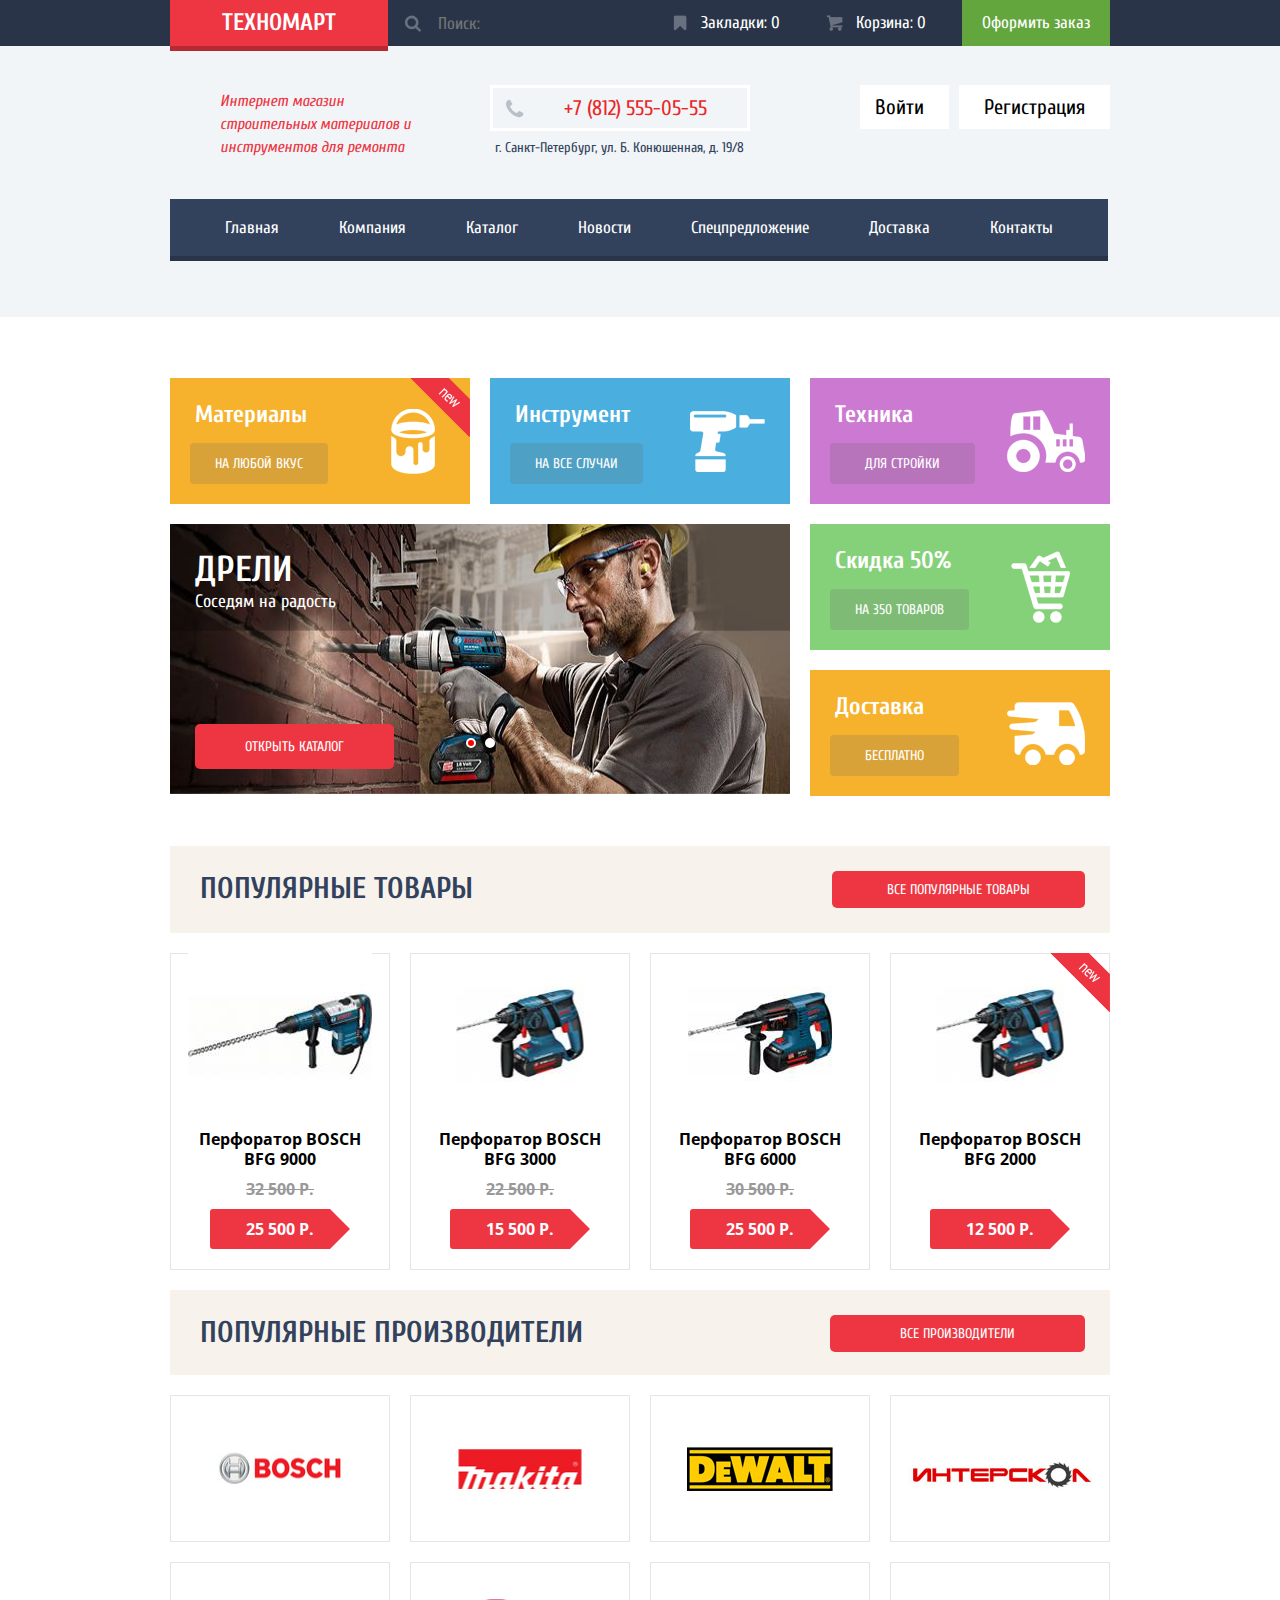
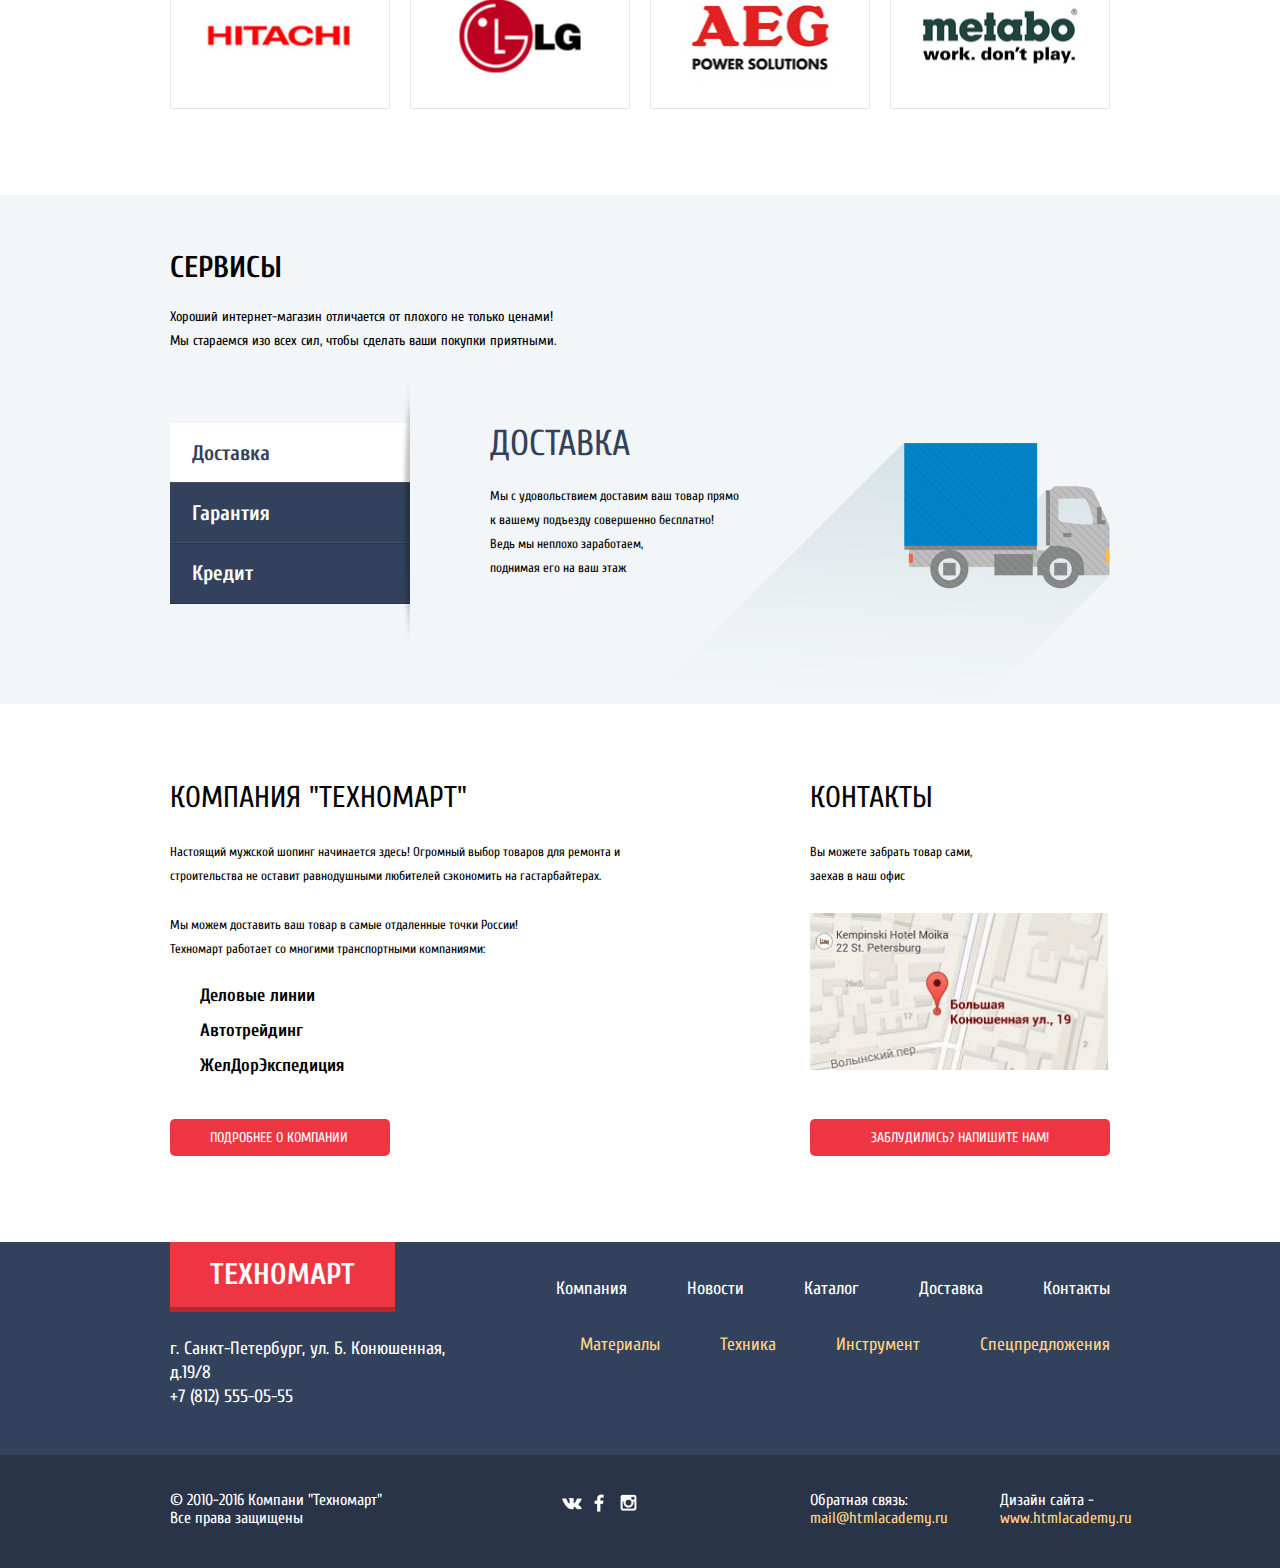
==== commit 97e62485: "Застрял в иконках" ====
--- a/index.html
+++ b/index.html
@@ -25,7 +25,7 @@
         <section class="header-middle-panel clearfix">
           <h1 class="shop-description">Интернет магазин строительных материалов и инструментов для ремонта</h1>
           <div class="address">
-            <p class="phone-number">+7 (812) 555-05-55</p>
+            <p class="icon-phone phone-number">+7 (812) 555-05-55</p>
             <p class="street">г. Санкт-Петербург, ул. Б. Конюшенная, д. 19/8</p>
           </div>
           <div class="account-menu login-menu">
--- a/css/style.css
+++ b/css/style.css
@@ -113,7 +113,7 @@
   background-color: #293449;
   background-image: url("../img/sprite.png");
   background-repeat: no-repeat;
-  background-position: 0 -1079px;
+  background-position: 6px -1420px;
   border: none;
   overflow: hidden;
 }
@@ -127,13 +127,13 @@
 
 .search:hover {
   background-color: #212a3a;
-  background-position: 0 -1190px;
+  background-position: 6px -1531px;
 }
 
 .search:focus {
   color: #000;
-  background-color: #fff;
-  background-position: 0 -1153px;
+  background-color: #ffffff;
+  background-position: 6px -1494px;
   outline: none;
 }
 
@@ -165,19 +165,38 @@
   opacity: .7;
 }
 
-.bookmark:active,
-.basket:active {
+.icon-bookmark {
+  position: relative;
+  background: url("../img/sprite.png") no-repeat;
+  background-position: 2px -139px;
+}
+
+.icon-bookmark:hover {
+  background: url("../img/sprite.png") no-repeat;
+  background-position: 2px -247px;
+}
+
+.icon-bookmark:active {
+  background: url("../img/sprite.png") no-repeat;
+  background-position: 2px -175px;
   background-color: #161d29;
 }
 
-.bookmark {
-  position: absolute;
-}
-
-.icon-bookmark {
+.icon-basket {
   position: relative;
   background: url("../img/sprite.png") no-repeat;
-  background-position: -10px -374px;
+  background-position: 0 5px;
+}
+
+.icon-basket:hover {
+  background: url("../img/sprite.png") no-repeat;
+  background-position: 0 -103px;
+}
+
+.icon-basket:active {
+  background: url("../img/sprite.png") no-repeat;
+  background-position: 0 -31px;
+  background-color: #161d29;
 }
 
 .order {
@@ -218,17 +237,22 @@
 }
 
 .phone-number {
-  position: relative;
+  position: absolute;
   display: block;
   padding: 8px 0;
-  padding-left: 10px;
-  padding-right: 20px;
+  padding-left: 30px;
   margin: 0;
   margin-bottom: 8px;
   font-size: 21px;
   text-align: center;
   color: #e9292a;
   border: 3px solid #ffffff;
+}
+
+.icon-phone {
+  position: relative;
+  background: url("../img/sprite.png") no-repeat;
+  background-position: 2px -1023px;
 }
 
  p.icon-phone:before {
@@ -304,7 +328,7 @@
 a.icon-user:before {
   padding-right: 10px;
   font-size: 18px;
-}
+  }
 
 .login-menu .user-menu-profile-btn:hover {
   color: #000;
@@ -1369,6 +1393,9 @@
 a.icon-home:before {
   padding-right: 0;
   font-size: 16px;
+  position: relative;
+  background: url("../img/sprite.png") no-repeat;
+  background-position: -4px -1673px;
 }
 
 .breadcrumbs a.icon-right:before,
@@ -1671,12 +1698,24 @@
   border-radius: 50%;
 }
 
+.icon-vk {
+  position: relative;
+  background: url("../img/sprite.png") no-repeat;
+  background-position: -8px -1780px;
+}
+
 a.icon-vk:before {
   padding: 0;
   margin: 0;
   opacity: 1;
 }
 
+.icon-facebook {
+  position: relative;
+  background: url("../img/sprite.png") no-repeat;
+  background-position: -4px -642px;
+}
+
 a.icon-facebook:before {
   padding: 0;
   margin: 0;
@@ -1687,6 +1726,12 @@
   padding: 0;
   margin: 0;
   opacity: 1;
+}
+
+.icon-instagramm {
+  position: relative;
+  background: url("../img/sprite.png") no-repeat;
+  background-position: -6px -712px;
 }
 
 .btn-social:hover {
@@ -1731,7 +1776,7 @@
 }
 
 .sprite {
-    background-image: url("../img/sprite.png");
+    background-image: url(sprite.png);
     background-repeat: no-repeat;
     display: block;
 }
@@ -1742,251 +1787,282 @@
     background-position: -10px -10px;
 }
 
-.sprite-icon-bc-right {
-    width: 8px;
-    height: 12px;
+.sprite-icon-basket-c {
+    width: 17px;
+    height: 16px;
     background-position: -10px -46px;
+}
+
+.sprite-icon-basket-f {
+    width: 17px;
+    height: 16px;
+    background-position: -10px -82px;
+}
+
+.sprite-icon-basket-h {
+    width: 17px;
+    height: 16px;
+    background-position: -10px -118px;
+}
+
+.sprite-icon-bookmark {
+    width: 14px;
+    height: 16px;
+    background-position: -10px -154px;
+}
+
+.sprite-icon-bookmark-c {
+    width: 14px;
+    height: 16px;
+    background-position: -10px -190px;
+}
+
+.sprite-icon-bookmark-f {
+    width: 14px;
+    height: 16px;
+    background-position: -10px -226px;
+}
+
+.sprite-icon-bookmark-h {
+    width: 14px;
+    height: 16px;
+    background-position: -10px -262px;
 }
 
 .sprite-icon-check-off {
     width: 23px;
     height: 23px;
-    background-position: -10px -78px;
-}
-
-.sprite-icon-check-off-b {
+    background-position: -10px -298px;
+}
+
+.sprite-icon-check-off-a {
     width: 23px;
     height: 23px;
-    background-position: -10px -121px;
+    background-position: -10px -341px;
 }
 
 .sprite-icon-check-off-h {
     width: 23px;
     height: 23px;
-    background-position: -10px -164px;
+    background-position: -10px -384px;
 }
 
 .sprite-icon-check-on {
     width: 27px;
     height: 23px;
-    background-position: -10px -207px;
-}
-
-.sprite-icon-check-on-b {
+    background-position: -10px -427px;
+}
+
+.sprite-icon-check-on-a {
     width: 27px;
     height: 23px;
-    background-position: -10px -250px;
+    background-position: -10px -470px;
 }
 
 .sprite-icon-check-on-h {
     width: 27px;
     height: 23px;
-    background-position: -10px -293px;
+    background-position: -10px -513px;
+}
+
+.sprite-icon-down-dir {
+    width: 11px;
+    height: 10px;
+    background-position: -10px -556px;
+}
+
+.sprite-icon-down-dir-a {
+    width: 9px;
+    height: 9px;
+    background-position: -10px -586px;
+}
+
+.sprite-icon-down-dir-h {
+    width: 11px;
+    height: 10px;
+    background-position: -10px -615px;
 }
 
 .sprite-icon-fb {
     width: 10px;
     height: 18px;
-    background-position: -10px -336px;
-}
-
-.sprite-icon-flag {
-    width: 14px;
-    height: 16px;
-    background-position: -10px -374px;
+    background-position: -10px -645px;
 }
 
 .sprite-icon-home {
     width: 15px;
     height: 12px;
-    background-position: -10px -410px;
+    background-position: -10px -683px;
+}
+
+.sprite-icon-inst {
+    width: 17px;
+    height: 17px;
+    background-position: -10px -715px;
 }
 
 .sprite-icon-left {
     width: 22px;
     height: 40px;
-    background-position: -10px -442px;
+    background-position: -10px -752px;
 }
 
 .sprite-icon-login {
     width: 20px;
     height: 17px;
-    background-position: -10px -502px;
+    background-position: -10px -812px;
 }
 
 .sprite-icon-login-c {
     width: 20px;
     height: 17px;
-    background-position: -10px -539px;
+    background-position: -10px -849px;
 }
 
 .sprite-icon-login-h {
     width: 20px;
     height: 17px;
-    background-position: -10px -576px;
+    background-position: -10px -886px;
 }
 
 .sprite-icon-logout {
     width: 21px;
     height: 17px;
-    background-position: -10px -613px;
+    background-position: -10px -923px;
 }
 
 .sprite-icon-logout-c {
     width: 21px;
     height: 17px;
-    background-position: -10px -650px;
+    background-position: -10px -960px;
 }
 
 .sprite-icon-logout-h {
     width: 21px;
     height: 17px;
-    background-position: -10px -687px;
+    background-position: -10px -997px;
 }
 
 .sprite-icon-phone {
     width: 19px;
     height: 19px;
-    background-position: -10px -724px;
+    background-position: -10px -1034px;
 }
 
 .sprite-icon-radio-off {
     width: 25px;
     height: 25px;
-    background-position: -10px -763px;
+    background-position: -10px -1073px;
 }
 
 .sprite-icon-radio-off-b {
     width: 25px;
     height: 25px;
-    background-position: -10px -808px;
+    background-position: -10px -1118px;
 }
 
 .sprite-icon-radio-off-h {
     width: 25px;
     height: 25px;
-    background-position: -10px -853px;
+    background-position: -10px -1163px;
 }
 
 .sprite-icon-radio-on {
     width: 25px;
     height: 25px;
-    background-position: -10px -898px;
-}
-
-.sprite-icon-radio-on-b {
+    background-position: -10px -1208px;
+}
+
+.sprite-icon-radio-on-a {
     width: 25px;
     height: 25px;
-    background-position: -10px -943px;
+    background-position: -10px -1253px;
 }
 
 .sprite-icon-radio-on-h {
     width: 25px;
     height: 25px;
-    background-position: -10px -988px;
+    background-position: -10px -1298px;
 }
 
 .sprite-icon-right {
     width: 22px;
     height: 40px;
-    background-position: -10px -1033px;
+    background-position: -10px -1343px;
+}
+
+.sprite-icon-right-bc {
+    width: 8px;
+    height: 12px;
+    background-position: -10px -1403px;
 }
 
 .sprite-icon-search {
     width: 17px;
     height: 17px;
-    background-position: -10px -1093px;
+    background-position: -10px -1435px;
 }
 
 .sprite-icon-search-c {
     width: 17px;
     height: 17px;
-    background-position: -10px -1130px;
+    background-position: -10px -1472px;
 }
 
 .sprite-icon-search-f {
     width: 17px;
     height: 17px;
-    background-position: -10px -1167px;
+    background-position: -10px -1509px;
 }
 
 .sprite-icon-search-h {
     width: 17px;
     height: 17px;
-    background-position: -10px -1204px;
-}
-
-.sprite-icon-twiter {
-    width: 17px;
-    height: 17px;
-    background-position: -10px -1241px;
+    background-position: -10px -1546px;
+}
+
+.sprite-icon-up-dir {
+    width: 11px;
+    height: 10px;
+    background-position: -10px -1583px;
+}
+
+.sprite-icon-up-dir-a {
+    width: 11px;
+    height: 10px;
+    background-position: -10px -1613px;
+}
+
+.sprite-icon-up-dir-h {
+    width: 11px;
+    height: 10px;
+    background-position: -10px -1643px;
 }
 
 .sprite-icon-user {
     width: 20px;
     height: 18px;
-    background-position: -10px -1278px;
+    background-position: -10px -1673px;
 }
 
 .sprite-icon-user-c {
     width: 20px;
     height: 18px;
-    background-position: -10px -1316px;
+    background-position: -10px -1711px;
 }
 
 .sprite-icon-user-h {
     width: 20px;
     height: 18px;
-    background-position: -10px -1354px;
+    background-position: -10px -1749px;
 }
 
 .sprite-icon-vk {
     width: 20px;
     height: 12px;
-    background-position: -10px -1392px;
-}
-
-.sprite-red-line {
-    width: 25px;
-    height: 2px;
-    background-position: -10px -1424px;
-}
-
-.sprite-sort-down {
-    width: 11px;
-    height: 10px;
-    background-position: -10px -1446px;
-}
-
-.sprite-sort-down-a {
-    width: 9px;
-    height: 9px;
-    background-position: -10px -1476px;
-}
-
-.sprite-sort-down-h {
-    width: 11px;
-    height: 10px;
-    background-position: -10px -1505px;
-}
-
-.sprite-sort-up {
-    width: 11px;
-    height: 10px;
-    background-position: -10px -1535px;
-}
-
-.sprite-sort-up-a {
-    width: 11px;
-    height: 10px;
-    background-position: -10px -1565px;
-}
-
-.sprite-sort-up-h {
-    width: 11px;
-    height: 10px;
-    background-position: -10px -1595px;
-}
+    background-position: -10px -1787px;
+}
+
 
 .modal-content {
   position: fixed;
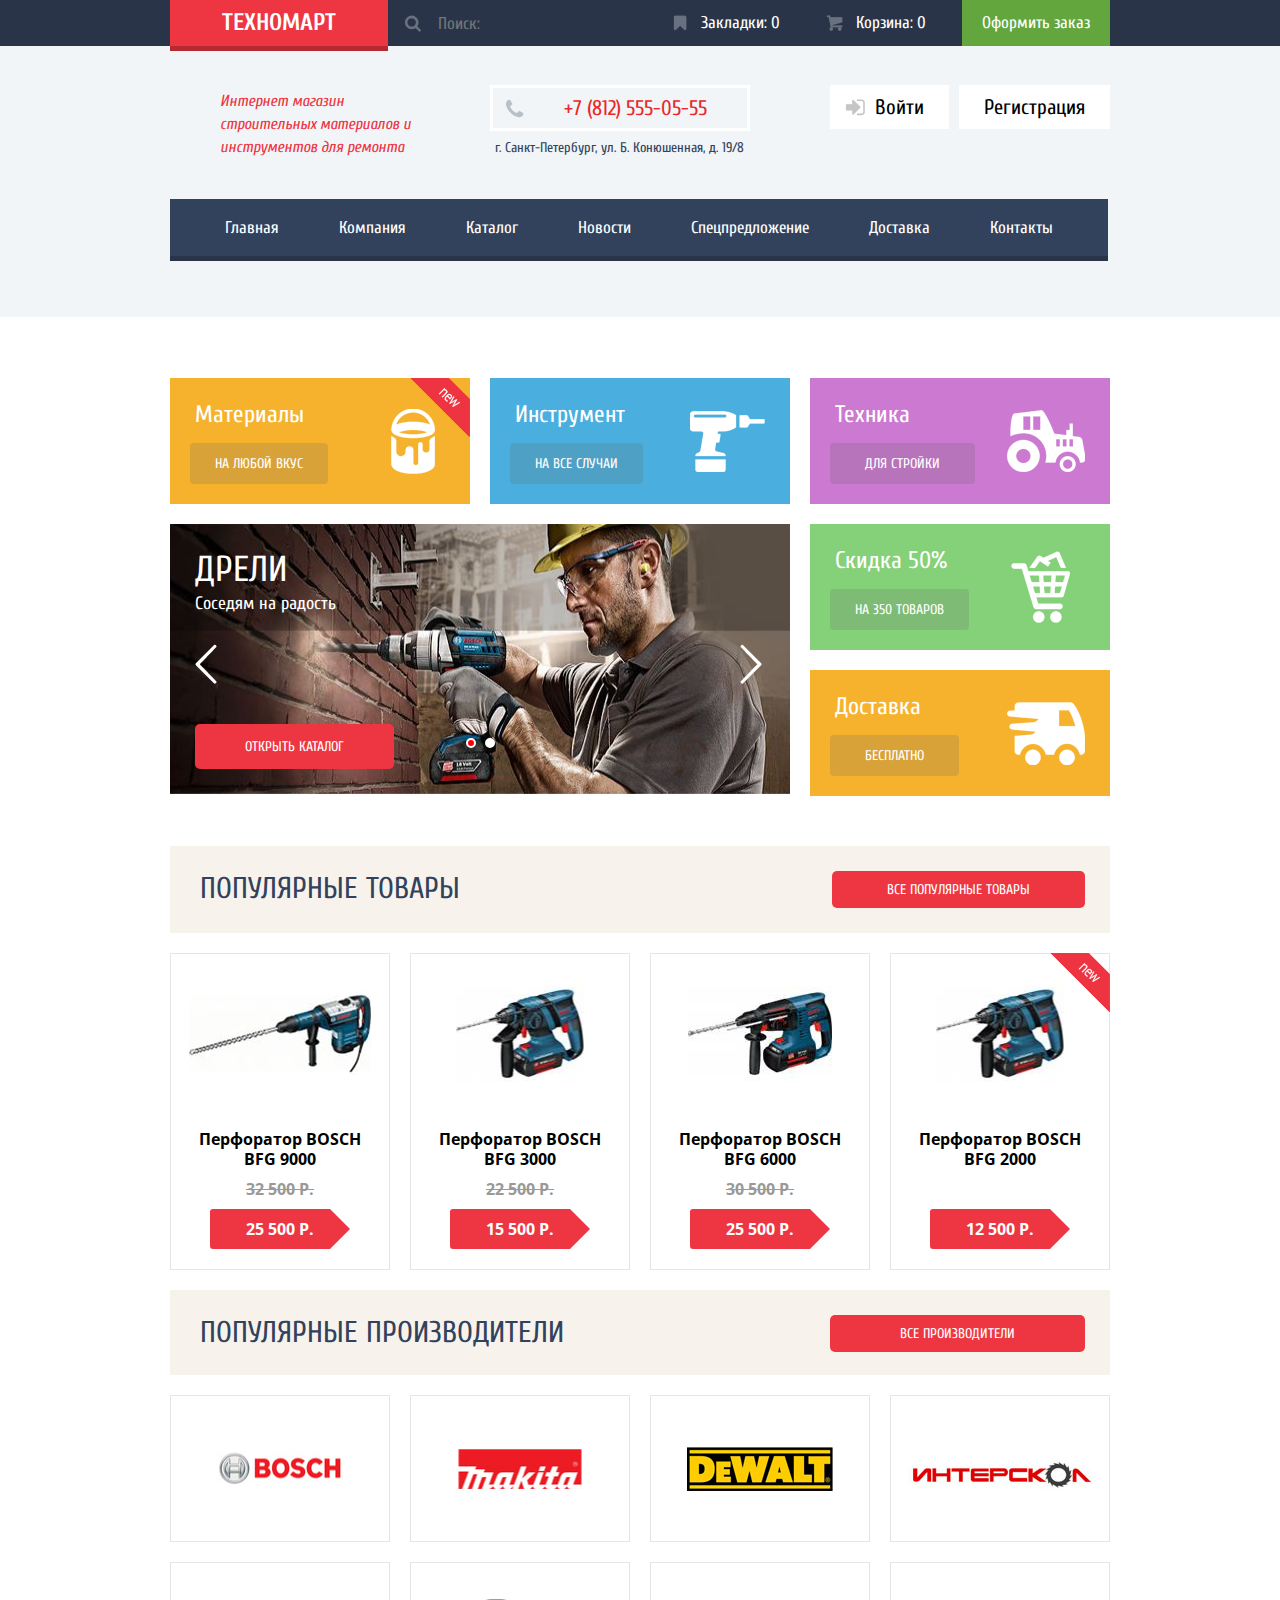
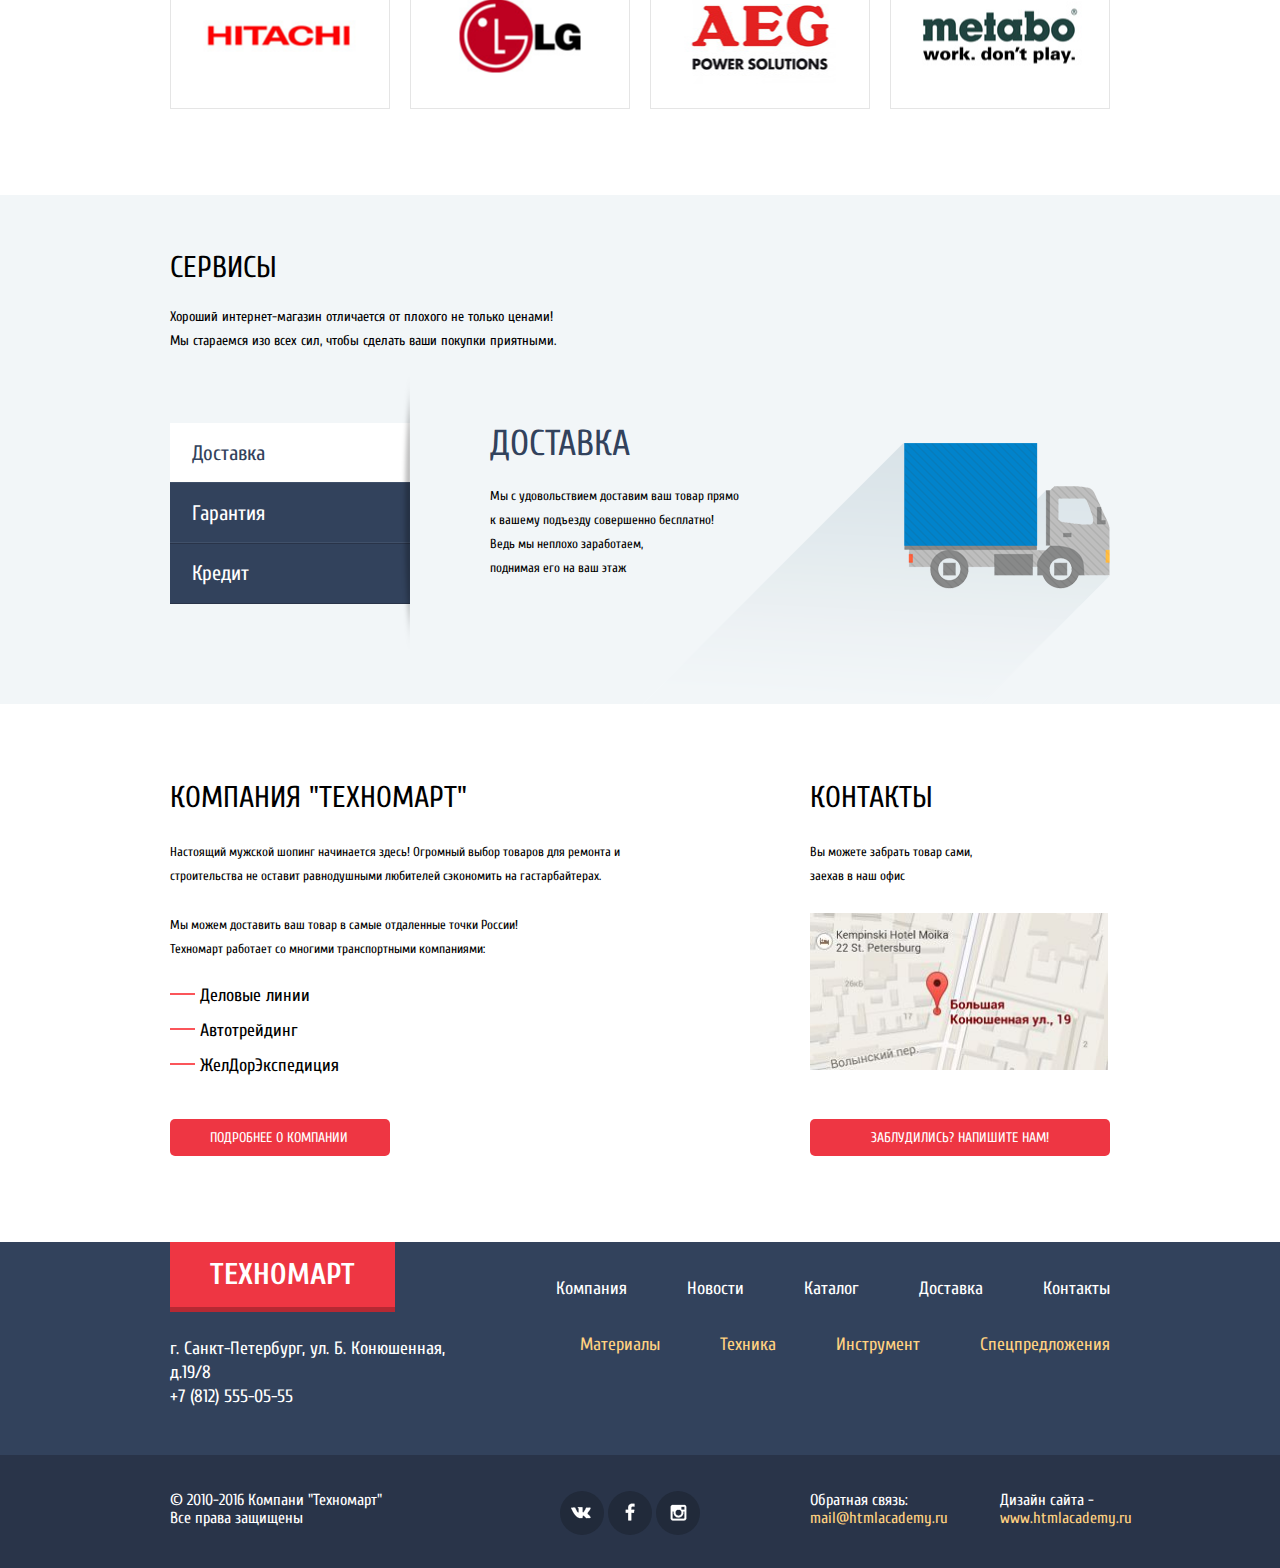
==== commit e8f548f3: "Поправил поолжение при наведении на чекбоксы на странице каталога Technomart" ====
--- a/index.html
+++ b/index.html
@@ -118,7 +118,7 @@
         <div class="catalog-item">
           <div class="new-banner item-new"></div>
           <div class="actions">
-              <a href="#" class="icon-basket item-btn buy">Купить</a>
+              <a href="#" class="icon-basket-inner item-btn buy">Купить</a>
               <a href="#" class="item-btn bookmark">В закладки</a>
           </div>
           <div class="image"><img src="img/bfg9000.jpg" alt="Перфоратор BOSCH BFG 9000"></div>
@@ -129,7 +129,7 @@
         <div class="catalog-item">
           <div class="new-banner item-new"></div>
           <div class="actions">
-              <a href="#" class="icon-basket item-btn buy">Купить</a>
+              <a href="#" class="icon-basket-inner item-btn buy">Купить</a>
               <a href="#" class="item-btn bookmark">В закладки</a>
           </div>
           <div class="image"><img src="img/bfg3000.jpg" alt="Перфоратор BOSCH BFG 3000"></div>
@@ -140,7 +140,7 @@
         <div class="catalog-item">
           <div class="new-banner item-new"></div>
           <div class="actions">
-              <a href="#" class="icon-basket item-btn buy">Купить</a>
+              <a href="#" class="icon-basket-inner item-btn buy">Купить</a>
               <a href="#" class="item-btn bookmark">В закладки</a>
           </div>
           <div class="image"><img src="img/bfg6000.jpg" alt="Перфоратор BOSCH BFG 6000"></div>
@@ -151,7 +151,7 @@
         <div class="catalog-item">
           <div class="new-banner item-new new"></div>
           <div class="actions">
-              <a href="#" class="icon-basket item-btn buy">Купить</a>
+              <a href="#" class="icon-basket-inner item-btn buy">Купить</a>
               <a href="#" class="item-btn bookmark">В закладки</a>
           </div>
           <div class="image"><img src="img/bfg2000.jpg" alt="Перфоратор BOSCH BFG 2000"></div>
@@ -329,6 +329,6 @@
         </div>
       </form>
     </div>
-
+    <script src="js/script.js"></script>
   </body>
 </html>
--- a/css/style.css
+++ b/css/style.css
@@ -199,6 +199,23 @@
   background-color: #161d29;
 }
 
+.icon-basket-inner {
+  position: relative;
+  background: url("../img/sprite.png") no-repeat;
+  background-position: 0 -3px;
+}
+
+.icon-basket-inner:hover {
+  background: url("../img/sprite.png") no-repeat;
+  background-position: 0 -111px;
+}
+
+.icon-basket-inner:active {
+  background: url("../img/sprite.png") no-repeat;
+  background-position: 0 -39px;
+  background-color: #161d29;
+}
+
 .order {
   display: inline-block;
   padding: 14px 20px;
@@ -303,11 +320,36 @@
 .account-menu-enter-btn {
   position: relative;
   padding: 10px 25px;
-  padding-left: 15px;
+  padding-left: 45px;
 }
 
 a.icon-login:before {
   padding-right: 5px;
+}
+
+.icon-login {
+  position: relative;
+}
+
+.icon-login::before {
+  content: "";
+  position: absolute;
+  top: 5px;
+  left: 5px;
+  width: 30px;
+  height: 30px;
+  background: url("../img/sprite.png") no-repeat;
+  background-position: 0 -803px;
+}
+
+.icon-login:hover::before {
+  background: url("../img/sprite.png") no-repeat;
+  background-position: 0 -877px;
+}
+
+.icon-login:active::before {
+  background: url("../img/sprite.png") no-repeat;
+  background-position: 0 -840px;
 }
 
 .account-menu-registration-btn {
@@ -319,7 +361,7 @@
   position: relative;
   width: 290px;
   padding: 10px 0;
-  padding-left: 10px;
+
   padding-right: 10px;
   margin-bottom: 10px;
   text-align: center;
@@ -330,6 +372,31 @@
   font-size: 18px;
   }
 
+.icon-user {
+  position: relative;
+}
+
+.icon-user::before {
+  content: "";
+  position: absolute;
+  top: 0;
+  left: 0;
+  width: 30px;
+  height: 30px;
+  background: url("../img/sprite.png") no-repeat;
+  background-position: 6px -1661px;
+}
+
+.icon-user:hover::before {
+  background: url("../img/sprite.png") no-repeat;
+  background-position: 6px -1737px;
+}
+
+.icon-user:active::before {
+  background: url("../img/sprite.png") no-repeat;
+  background-position: 6px -1698px;
+}
+
 .login-menu .user-menu-profile-btn:hover {
   color: #000;
 }
@@ -349,8 +416,34 @@
 a.icon-logout:before {
   padding-top: 11px;
   padding-left: 20px;
-  padding-right: 5px;
+  padding-right: 10px;
   padding-bottom: 12px;
+}
+
+.icon-logout {
+  position: relative;
+}
+
+.icon-logout::before {
+  content: "";
+  position: absolute;
+  z-index: 1;
+  top: -14px;
+  left: -47px;
+  width: 10px;
+  height: 10px;
+  background: url("../img/sprite.png") no-repeat;
+  background-position: 6px -923px;
+}
+
+.icon-logout:hover::before {
+  background: url("../img/sprite.png") no-repeat;
+  background-position: 6px -997px;
+}
+
+.icon-logout:active::before {
+  background: url("../img/sprite.png") no-repeat;
+  background-position: 6px -960px;
 }
 
 .user-menu .user-ref {
@@ -418,9 +511,11 @@
 .catalog-account-menu {
   display: none;
   }
+
 .catalog-account-menu-enter-btn {
   display: none;
   }
+
 .catalog-account-menu-registration-btn {
   display: none;
   }
@@ -428,15 +523,19 @@
 .catalog-user-menu {
   display: block;
   }
+
 .catalog-user-menu-profile-btn {
   display: inline-block;
   }
+
 .catalog-user-menu-orders {
   display: inline-block;
   }
+
 .catalog-user-menu-profile {
   display: inline-block;
   }
+
 .catalog-logout-btn {
   display: inline-block;
   }
@@ -513,7 +612,7 @@
   margin-left: 25px;
   margin-bottom: 15px;
   font-size: 24px;
-  font-weight: bold;
+  font-weight: 300;
   color: #fff;
 }
 
@@ -655,7 +754,8 @@
   padding: 0;
   margin: 0;
   font-size: 36px;
-  font-weight: bold;
+  font-weight: 300;
+  padding-bottom: 2px;
   text-transform: uppercase;
 }
 
@@ -672,7 +772,7 @@
   display: block;
   padding: 0;
   margin: 0;
-  margin-top: -23px;
+  margin-top: 110px;
   font-size: 46px;
   opacity: 1;
 }
@@ -682,9 +782,55 @@
   left: 15px;
 }
 
+.icon-left {
+  position: relative;
+}
+
+.icon-left::before {
+  content: "";
+  width: 40px;
+  height: 50px;
+  background: url("../img/sprite.png") no-repeat;
+  background-position: 0 -742px;
+}
+
+
+.icon-left:hover::before {
+  content: "";
+  width: 40px;
+  height: 50px;
+  background: url("../img/sprite.png") no-repeat;
+  background-position: 0 -742px;
+  opacity: 0.8;
+}
+
 a.icon-right:before {
   top: 50%;
-  right: 15px;
+
+}
+
+.icon-right {
+  position: relative;
+}
+
+.icon-right::before {
+  content: "";
+  width: 40px;
+  height: 50px;
+  right: -600px;
+  background: url("../img/sprite.png") no-repeat;
+  background-position: 0 -1333px;
+}
+
+
+.icon-right:hover::before {
+  content: "";
+  width: 40px;
+  height: 50px;
+  right: -600px;
+  background: url("../img/sprite.png") no-repeat;
+  background-position: 0 -1333px;
+  opacity: 0.8;
 }
 
 .open-catalog-btn {
@@ -738,6 +884,7 @@
   margin: 25px 30px;
   margin-right: 0;
   font-size: 30px;
+  font-weight: 300;
   text-transform: uppercase;
   color: #32425c;
 }
@@ -977,8 +1124,59 @@
   right: 40px;
 }
 
+.icon-up-dir {
+  position: relative;
+}
+
+.icon-up-dir::before {
+  content: "";
+  position: absolute;
+  top: 7px;
+  right: 5px;
+  width: 20px;
+  height: 20px;
+  background: url("../img/sprite.png") no-repeat;
+  background-position: -10px -1583px;
+}
+
+.icon-up-dir:hover::before {
+  background: url("../img/sprite.png") no-repeat;
+  background-position: -10px -1643px;
+}
+
+.icon-up-dir, .sort-up-active::before {
+  background: url("../img/sprite.png") no-repeat;
+  background-position: -10px -1613px;
+}
+
 a.icon-down-dir {
   right: 10px;
+}
+
+.icon-down-dir {
+  position: relative;
+}
+
+.icon-down-dir:before {
+  content: "";
+  position: absolute;
+  top: 7px;
+  right: 2px;
+  width: 20px;
+  height: 20px;
+  background: url("../img/sprite.png") no-repeat;
+  background-position: -10px -556px;
+}
+
+.icon-down-dir:hover:before {
+  content: "";
+  position: absolute;
+  top: 7px;
+  right: 2px;
+  width: 20px;
+  height: 20px;
+  background: url("../img/sprite.png") no-repeat;
+  background-position: -10px -615px;
 }
 
 .catalog-items-sort-bar .sort-up-active:before,
@@ -1142,6 +1340,7 @@
   margin-top: 60px;
   margin-bottom: 25px;
   font-size: 30px;
+  font-weight: 300;
   line-height: 24px;
   text-transform: uppercase;
 }
@@ -1180,7 +1379,7 @@
   display: block;
   padding: 18px 22px;
   font-size: 21px;
-  font-weight: bold;
+  font-weight: 300;
   box-shadow:
     0 1px #293449,
     0 -1px #405069;
@@ -1324,7 +1523,7 @@
   margin-bottom: 38px;
   font-size: 18px;
   line-height: 20px;
-  font-weight: bold;
+  font-weight: 300;
   list-style: none;
 }
 
@@ -1340,7 +1539,7 @@
   display: inline-block;
   width: 25px;
   height: 2px;
-  background: url("../img/sprite.png") no-repeat -10px -1424px;
+  background: url("../img/red-line.png") no-repeat;
 }
 
 .more-btn {
@@ -1388,14 +1587,8 @@
 .breadcrumbs a:hover,
 .breadcrumbs a:active {
   color: #000;
-}
-
-a.icon-home:before {
-  padding-right: 0;
-  font-size: 16px;
-  position: relative;
-  background: url("../img/sprite.png") no-repeat;
-  background-position: -4px -1673px;
+  margin-right: 35px;
+  margin-left: 8px;
 }
 
 .breadcrumbs a.icon-right:before,
@@ -1403,6 +1596,37 @@
   padding-left: 5px;
   padding-right: 5px;
   font-size: 14px;
+}
+
+.icon-home {
+  position: relative;
+}
+
+.icon-home::before {
+  content: "";
+  position: absolute;
+  top: 2px;
+  left: -23px;
+  width: 35px;
+  height: 30px;
+  background: url("../img/sprite.png") no-repeat;
+  background-position: 6px -683px;
+}
+
+
+.icon-right-bc {
+  position: relative;
+}
+
+.icon-right-bc::before {
+  content: "";
+  position: absolute;
+  top: 2px;
+  left: -23px;
+  width: 35px;
+  height: 30px;
+  background: url("../img/sprite.png") no-repeat;
+  background-position: -10px -1403px;
 }
 
 .catalog-title {
@@ -1505,6 +1729,7 @@
 
 .catalog-control-header {
   position: relative;
+  margin-bottom: 30px;
 }
 
 .catalog-control-sub-title {
@@ -1542,6 +1767,7 @@
 
 .selector li {
   position: relative;
+  margin-bottom: 20px;
 }
 
 .selector li a{
@@ -1568,6 +1794,109 @@
 a.icon-circle-dot:hover:before,
 a.icon-up:hover:before {
   opacity: .5;
+}
+
+.firm-select input[type="checkbox"] {
+  display: none;
+}
+
+.firm-checkbox {
+  position: relative;
+  padding-left: 30px;
+  cursor: pointer;
+}
+
+.firm-checkbox:hover {
+  color: red;
+}
+
+.firm-checkbox input[type="checkbox"] + .checkbox-indicator::before  {
+  position: absolute;
+  content: "";
+  top: -3px;
+  left: 0;
+  width: 27px;
+  height: 27px;
+  background: url("../img/sprite.png") no-repeat;
+  background-position: -10px -298px;
+}
+
+.firm-checkbox input[type="checkbox"] + .checkbox-indicator:hover::before  {
+  background: url("../img/sprite.png") no-repeat;
+  background-position: -10px -384px;
+}
+
+.firm-checkbox input[type="checkbox"]:checked + .checkbox-indicator::before {
+  position: absolute;
+  content: "";
+  top: -3px;
+  left: 0;
+  width: 27px;
+  height: 27px;
+  background: url("../img/sprite.png") no-repeat;
+  background-position: -10px -427px;
+}
+
+.firm-checkbox input[type="checkbox"]:checked + .checkbox-indicator:hover::before  {
+  background: url("../img/sprite.png") no-repeat;
+  background-position: -10px -513px;
+}
+
+.power-select input[type="radio"] {
+  display: none;
+}
+
+.power-radio {
+  position: relative;
+  padding-left: 30px;
+  cursor: pointer;
+}
+
+.power-radio:hover {
+  color: red;
+}
+
+.power-radio input[type="radio"] + .power-indicator::before  {
+  position: absolute;
+  content: "";
+  top: -3px;
+  left: 0;
+  width: 27px;
+  height: 27px;
+  background: url("../img/sprite.png") no-repeat;
+  background-position: -10px -1073px;
+}
+
+.power-radio input[type="radio"] + .power-indicator:hover::before  {
+  background: url("../img/sprite.png") no-repeat;
+  background-position: -10px -1163px;
+}
+
+.power-radio input[type="radio"]:checked + .power-indicator::before {
+  position: absolute;
+  content: "";
+  top: -3px;
+  left: 0;
+  width: 27px;
+  height: 27px;
+  background: url("../img/sprite.png") no-repeat;
+  background-position: -10px -1208px;
+}
+
+.power-radio input[type="radio"]:checked + .power-indicator:hover::before {
+  background: url("../img/sprite.png") no-repeat;
+  background-position: -10px -1298px;
+}
+
+.show-items {
+  display: inline-block;
+  font-size: 13px;
+  line-height: 18px;
+  text-align: center;
+  margin-top: 70px;
+  padding: 11px 35px;
+  border: 2px solid #e5e5e5;
+  border-radius: 3px
 }
 
 a.blocked:before {
@@ -1692,6 +2021,8 @@
 
 .btn-social {
   display: inline-block;
+  width: 20px;
+  height: 20px;
   padding: 12px 12px;
   font-size: 18px;
   background-color: #212a3a;
@@ -1700,8 +2031,17 @@
 
 .icon-vk {
   position: relative;
-  background: url("../img/sprite.png") no-repeat;
-  background-position: -8px -1780px;
+}
+
+.icon-vk:before {
+  content: "";
+  position: absolute;
+  left: 10px;
+  top: 10px;
+  width: 22px;
+  height: 22px;
+  background: url("../img/sprite.png") no-repeat;
+  background-position: -9px -1781px;
 }
 
 a.icon-vk:before {
@@ -1712,8 +2052,17 @@
 
 .icon-facebook {
   position: relative;
-  background: url("../img/sprite.png") no-repeat;
-  background-position: -4px -642px;
+}
+
+.icon-facebook:before {
+  content: "";
+  position: absolute;
+  left: 10px;
+  top: 10px;
+  width: 22px;
+  height: 22px;
+  background: url("../img/sprite.png") no-repeat;
+  background-position: -3px -643px;
 }
 
 a.icon-facebook:before {
@@ -1722,17 +2071,27 @@
   opacity: 1;
 }
 
+.icon-instagramm {
+  position: relative;
+}
+
+.icon-instagramm:before {
+  content: "";
+  position: absolute;
+  left: 10px;
+  top: 10px;
+  width: 22px;
+  height: 22px;
+  background: url("../img/sprite.png") no-repeat;
+  background-position: -6px -712px;
+}
+
 a.icon-instagramm:before {
   padding: 0;
   margin: 0;
   opacity: 1;
 }
 
-.icon-instagramm {
-  position: relative;
-  background: url("../img/sprite.png") no-repeat;
-  background-position: -6px -712px;
-}
 
 .btn-social:hover {
   background-color: #ee3643;
@@ -2063,6 +2422,32 @@
     background-position: -10px -1787px;
 }
 
+@keyframes bounce {
+  0%   {
+    transform: translateY(-2000px);
+  }
+  70%  {
+    transform: translateY(30px);
+  }
+  90%  {
+    transform: translateY(-10px);
+  }
+  100% {
+    transform: translateY(0);
+  }
+}
+
+@keyframes shake {
+  0%, 100% {
+    transform: translateX(0);
+  }
+  10%, 30%, 50%, 70%, 90% {
+    transform: translateX(-10px);
+  }
+  20%, 40%, 60%, 80% {
+    transform: translateX(10px);
+  }
+}
 
 .modal-content {
   position: fixed;
@@ -2161,7 +2546,6 @@
  width: 220px;
 }
 
-
 .contact-us-form label {
  display: inline-block;
  margin-bottom: 10px;
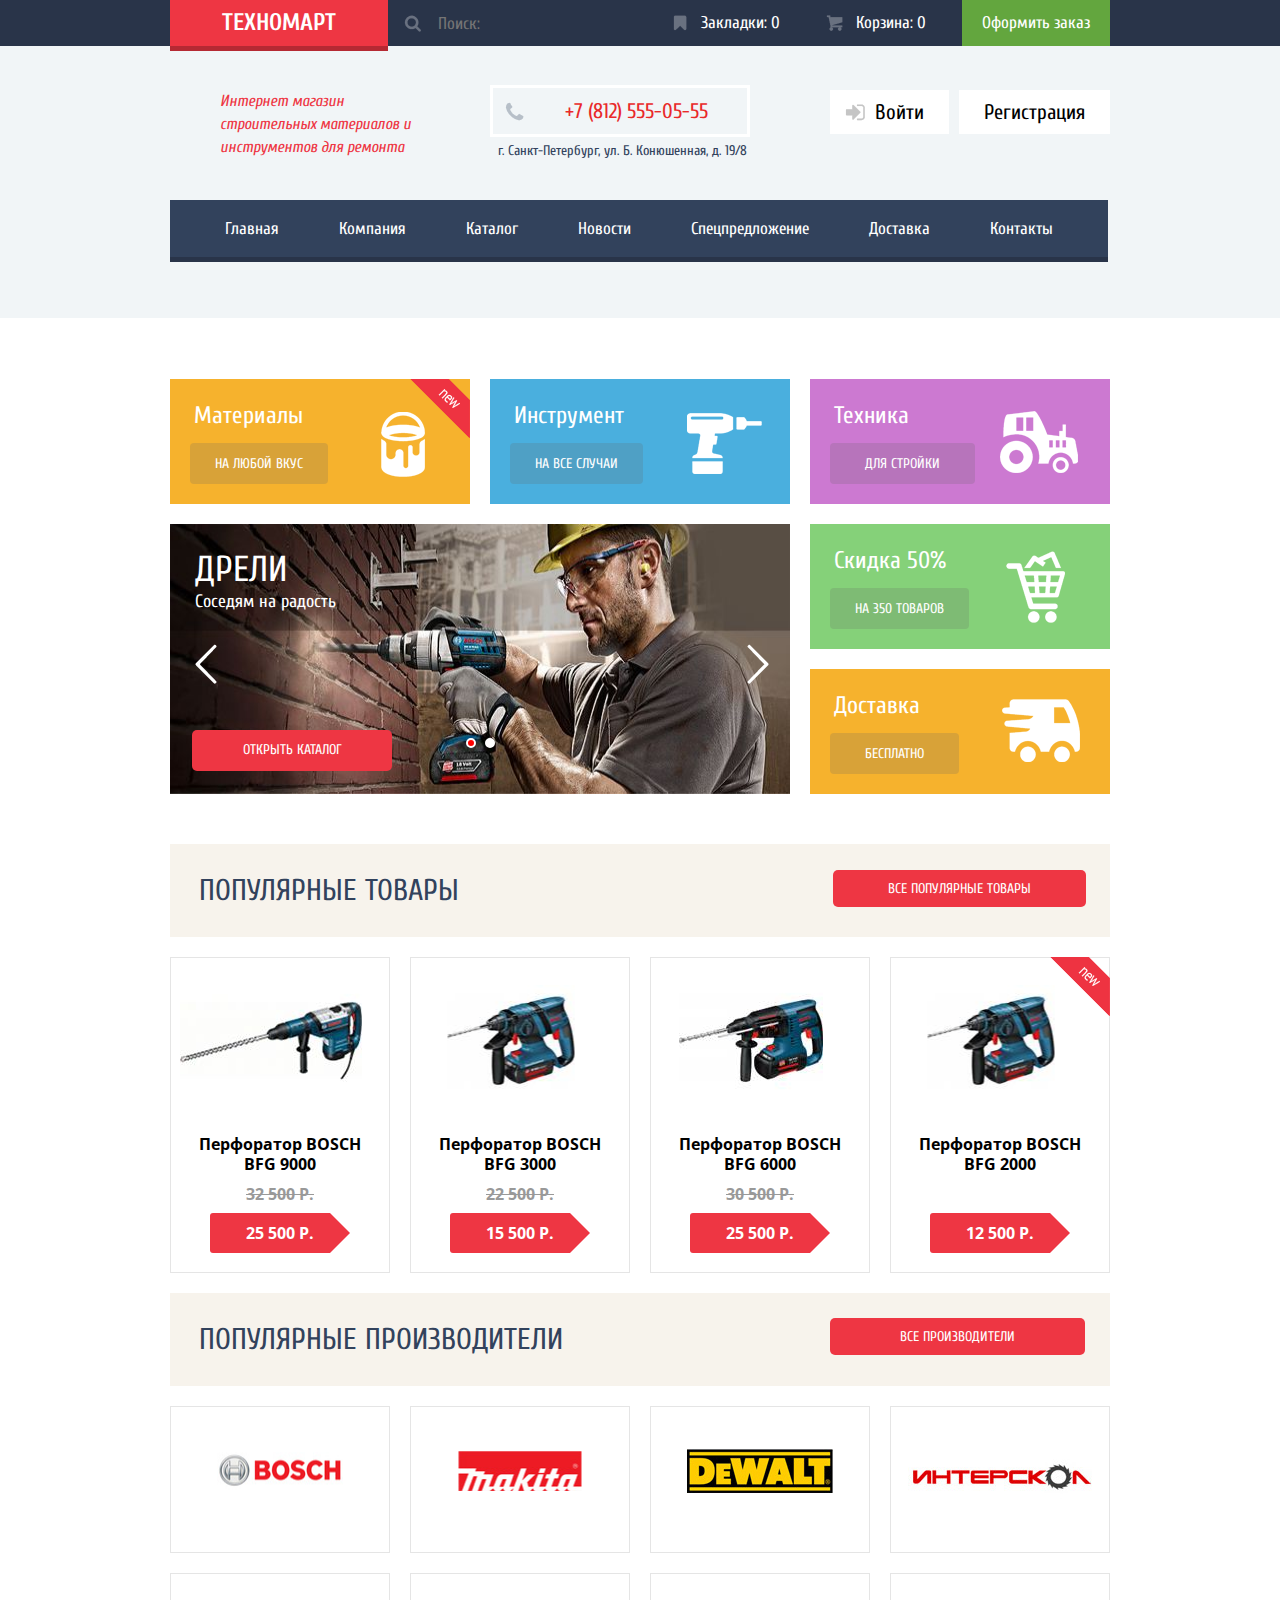
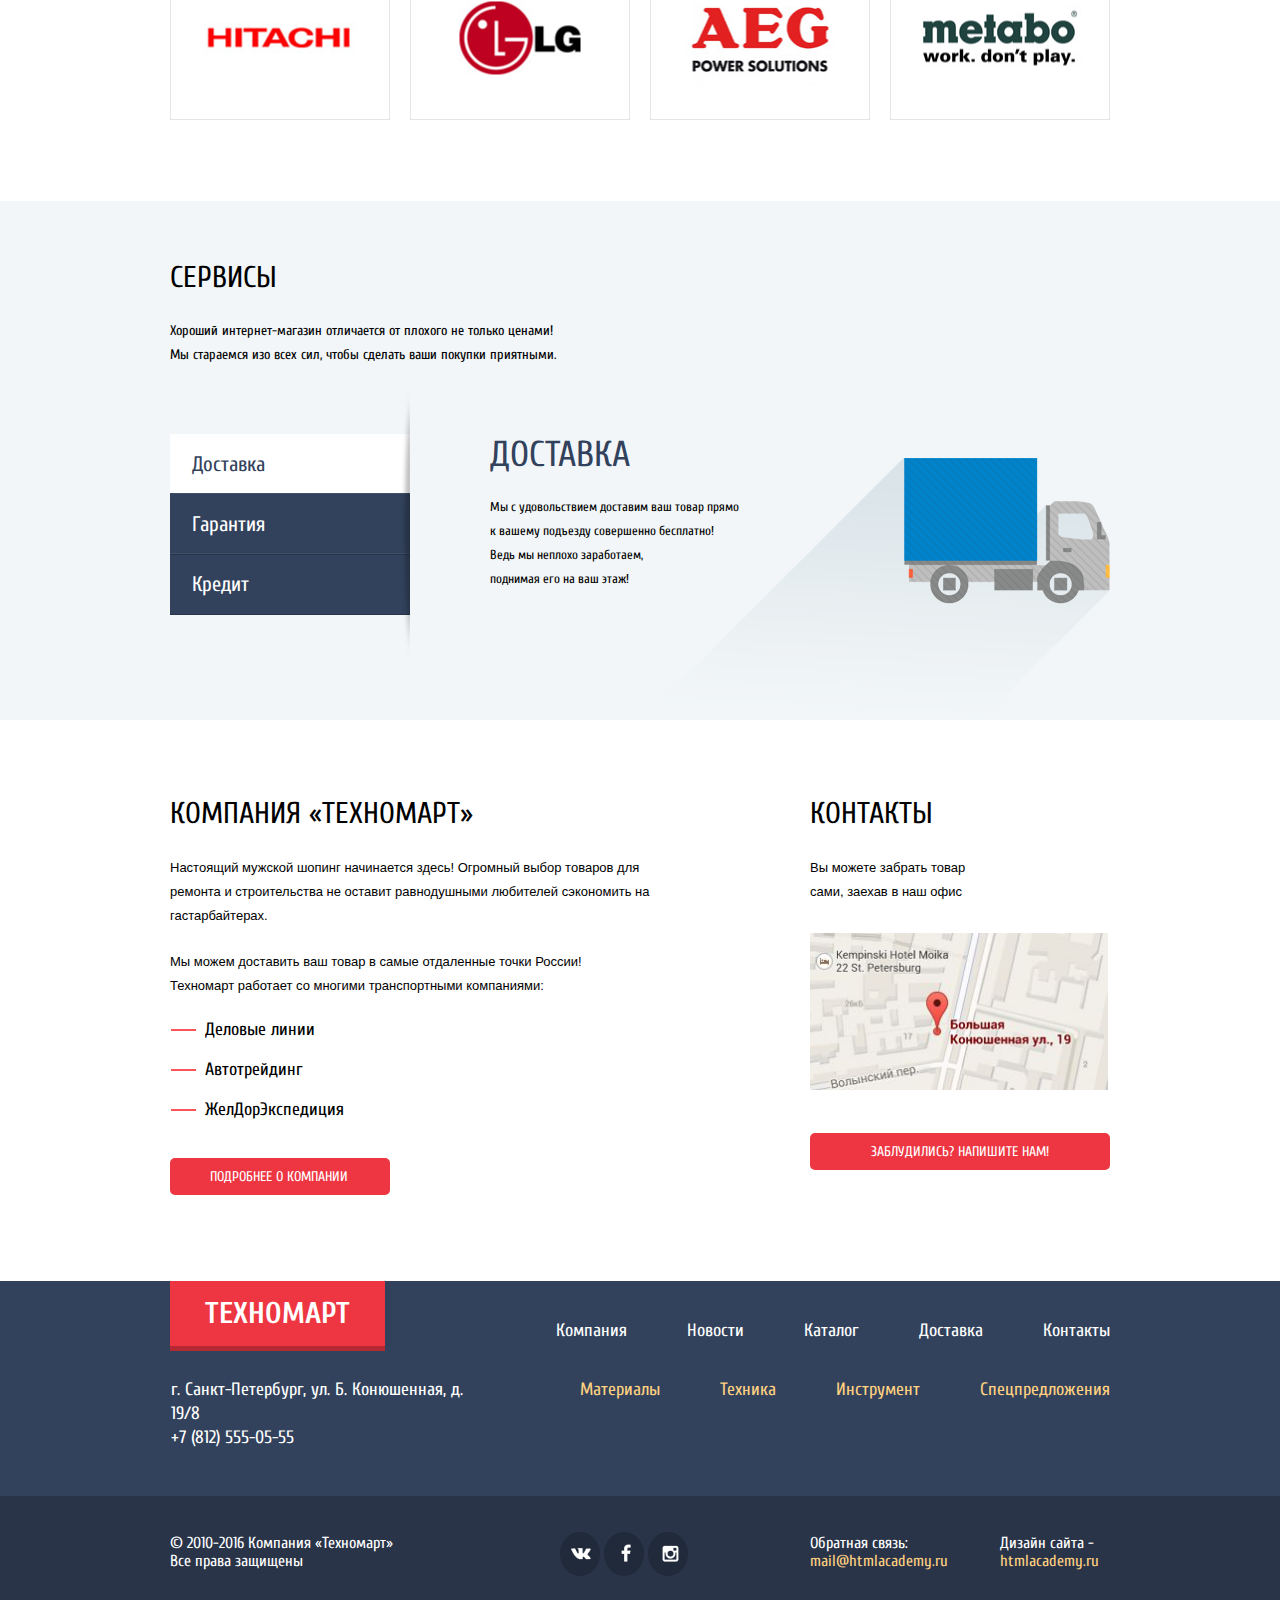
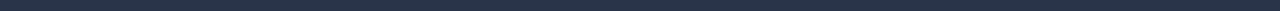
==== commit ad6deb86: "Закончена PixelPerfect для главной страницы Техномарт." ====
--- a/index.html
+++ b/index.html
@@ -210,7 +210,7 @@
               <div class="tab-slide-text">
                 <p class="tab-slide-text-1">Мы с удовольствием доставим ваш товар прямо <br>к вашему подъезду
                    совершенно бесплатно!</p>
-                <p class="tab-slide-text-2">Ведь мы неплохо заработаем,<br> поднимая его на ваш этаж</p>
+                <p class="tab-slide-text-2">Ведь мы неплохо заработаем,<br> поднимая его на ваш этаж!</p>
               </div>
             </div>
             <div class="tab-slide tab-second">
@@ -237,7 +237,7 @@
 
     <div class="container clearfix">
       <section class="company-description">
-        <p class="company-description-title company-title">Компания "Техномарт"</p>
+        <p class="company-description-title company-title">Компания «Техномарт»</p>
         <p class="company-description-text text">Настоящий мужской шопинг начинается здесь!
           Огромный выбор товаров для ремонта и строительства не оставит равнодушными любителей сэкономить
           на гастарбайтерах.</p>
@@ -264,7 +264,7 @@
         <div class="container clearfix">
           <div class="footer-address">
             <a class="footer-logo" href="index.html">Техномарт</a>
-            <p>г. Санкт-Петербург, ул. Б. Конюшенная, д.19/8</p>
+            <p>г. Санкт-Петербург, ул. Б. Конюшенная, д. 19/8</p>
             <p>+7 (812) 555-05-55</p>
           </div>
           <div class="footer-menu clearfix">
@@ -286,13 +286,13 @@
       </section>
       <section class="footer-bottom-panel">
         <div class="container clearfix">
-          <p class="copyright">&copy; 2010-2016 Компани "Техномарт" Все права защищены</p>
+          <p class="copyright">&copy; 2010-2016 Компания «Техномарт» Все права защищены</p>
           <div class="social-buttons">
             <a class="icon-vk btn-social" href="http://vk.com"></a>
             <a class="icon-facebook btn-social" href="http://facebook.com"></a>
             <a class="icon-instagramm btn-social" href="http://instagram.com"></a>
           </div>
-          <div class="designer contact-text"><p>Дизайн сайта -</p><a class="ref" href="http://htmlacademy.ru">www.htmlacademy.ru</a></div>
+          <div class="designer contact-text"><p>Дизайн сайта -</p><a class="ref" href="http://htmlacademy.ru">htmlacademy.ru</a></div>
           <div class="email contact-text"><p>Обратная связь:</p><a class="ref" href="mailto:mail@htmlacademy.ru">mail@htmlacademy.ru</a></div>
         </div>
       </section>
--- a/css/style.css
+++ b/css/style.css
@@ -2,7 +2,7 @@
   min-width: 960px;
   padding: 0;
   font-size: 16px;
-  font-family: 'Cuprum', sans-serif;
+  font-family: "Cuprum", "Arial", sans-serif;
 }
 
  a:link,
@@ -10,7 +10,7 @@
  a:hover,
  a:active {
   text-decoration: none;
-  color: #fff;
+  color: #ffffff;
 }
 
 .container {
@@ -26,8 +26,8 @@
 
 .btn {
   display: inline-block;
-  padding-top: 14px;
-  padding-bottom: 14px;
+  padding-top: 11px;
+  padding-bottom: 13px;
   font-size: 14px;
   text-transform: uppercase;
   background-color: #ee3643;
@@ -37,6 +37,7 @@
 .btn:hover {
   background-color: #ca2c37;
 }
+
 .btn:active {
   background-color: #ba2732;
 }
@@ -77,7 +78,7 @@
   margin-bottom: 38px;
   font-size: 0;
   line-height: 18px;
-  color: #fff;
+  color: #ffffff;
   background-color: #293449;
 }
 
@@ -96,6 +97,7 @@
 .header-logo:hover {
   background-color: #ca2c37;
 }
+
 .header-logo:active {
   background-color: #ba2732;
 }
@@ -108,7 +110,7 @@
   padding-left: 50px;
   padding-bottom: 13.5px;
   font-size: 17px;
-  color: #fff;
+  color: #ffffff;
   white-space: nowrap;
   background-color: #293449;
   background-image: url("../img/sprite.png");
@@ -158,9 +160,11 @@
 .spec-menu-item:hover {
   background-color: #212a3a;
 }
+
 .spec-menu-item:hover:before {
   opacity: 1;
 }
+
 .spec-menu-item:active:before {
   opacity: .7;
 }
@@ -256,8 +260,8 @@
 .phone-number {
   position: absolute;
   display: block;
-  padding: 8px 0;
-  padding-left: 30px;
+  padding: 11px 0;
+  padding-left: 33px;
   margin: 0;
   margin-bottom: 8px;
   font-size: 21px;
@@ -269,7 +273,7 @@
 .icon-phone {
   position: relative;
   background: url("../img/sprite.png") no-repeat;
-  background-position: 2px -1023px;
+  background-position: 2px -1020px;
 }
 
  p.icon-phone:before {
@@ -280,7 +284,8 @@
 .street {
   font-size: 14px;
   margin: 0;
-  margin-left: 5px;
+  margin-left: 8px;
+  margin-top: -3px;
   line-height: 18px;
   color: #32425c;
 }
@@ -300,7 +305,7 @@
 .account-menu-btn {
   display: inline-block;
   font-size: 21px;
-  background-color: #fff;
+  background-color: #ffffff;
 }
 
 .login-menu .account-menu-btn:hover {
@@ -321,6 +326,9 @@
   position: relative;
   padding: 10px 25px;
   padding-left: 45px;
+  padding-top: 10px;
+  text-align: center;
+  margin-top: 5px;
 }
 
 a.icon-login:before {
@@ -361,7 +369,6 @@
   position: relative;
   width: 290px;
   padding: 10px 0;
-
   padding-right: 10px;
   margin-bottom: 10px;
   text-align: center;
@@ -370,7 +377,7 @@
 a.icon-user:before {
   padding-right: 10px;
   font-size: 18px;
-  }
+}
 
 .icon-user {
   position: relative;
@@ -398,8 +405,9 @@
 }
 
 .login-menu .user-menu-profile-btn:hover {
-  color: #000;
-}
+  color: #000000;
+}
+
 .login-menu .user-menu-profile-btn:active {
   color: #c5c5c5;
 }
@@ -463,7 +471,8 @@
 
 .user-menu a.user-ref:hover {
   color: #ee3643;
-  }
+}
+
 .user-menu a.user-ref:active {
   color: #c5cad0;
 }
@@ -485,9 +494,11 @@
 .account-menu {
   display: block;
 }
+
 .account-menu-enter-btn {
   display: inline-block;
 }
+
 .account-menu-registration-btn {
   display: inline-block;
 }
@@ -495,50 +506,54 @@
 .user-menu {
   display: none;
 }
+
 .user-menu-profile-btn {
   display: none;
 }
+
 .user-menu-orders {
   display: none;
 }
+
 .user-menu-profile {
   display: none;
 }
+
 .logout-btn {
   display: none;
 }
 
 .catalog-account-menu {
   display: none;
-  }
+}
 
 .catalog-account-menu-enter-btn {
   display: none;
-  }
+}
 
 .catalog-account-menu-registration-btn {
   display: none;
-  }
+}
 
 .catalog-user-menu {
   display: block;
-  }
+}
 
 .catalog-user-menu-profile-btn {
   display: inline-block;
-  }
+}
 
 .catalog-user-menu-orders {
   display: inline-block;
-  }
+}
 
 .catalog-user-menu-profile {
   display: inline-block;
-  }
+}
 
 .catalog-logout-btn {
   display: inline-block;
-  }
+}
 
 .header-top-menu {
   padding: 0;
@@ -570,9 +585,11 @@
 .header-top-menu li:hover a {
   background-color: #293449;
 }
+
 .header-top-menu li:active a {
   background-color: #1d2739;
 }
+
 .header-top-menu li:active a {
   color: #a8abaf;
 }
@@ -609,11 +626,11 @@
 
 .block-title {
   margin-top: 23px;
-  margin-left: 25px;
-  margin-bottom: 15px;
+  margin-left: 24px;
+  margin-bottom: 14px;
   font-size: 24px;
   font-weight: 300;
-  color: #fff;
+  color: #ffffff;
 }
 
 .block-btn {
@@ -630,27 +647,35 @@
 .block:nth-child(3) .block-btn {
   padding: 12px 30px;
 }
+
 .block:last-child .block-btn   {
   padding: 12px 35px;
 }
+
 .block-btn:hover {
   background-color: rgba(100,100,100,.5);
 }
+
 .block-btn:active {
   background-color: rgba(100,100,100,.7);
 }
+
 .materials {
   background-color: #f6b22d;
 }
+
 .tools {
   background-color: #4aafde;
 }
+
 .equipment {
   background-color: #cc79d1;
 }
+
 .sale {
   background-color: #85d179;
 }
+
 .delivery {
   background-color: #f6b22d;
 }
@@ -663,7 +688,8 @@
   display: inline-block;
   width: 44px;
   height: 65px;
-  margin-top: -32.5px;
+  margin-top: -30px;
+  margin-right: 10px;
   background-image: url("../img/button_materials.png");
   background-repeat: no-repeat;
 }
@@ -676,7 +702,8 @@
   display: inline-block;
   width: 75px;
   height: 61px;
-  margin-top: -30.5px;
+  margin-top: -29px;
+  margin-right: 3px;
   background-image: url("../img/button_tools.png");
   background-repeat: no-repeat;
 }
@@ -690,6 +717,7 @@
   width: 78px;
   height: 62px;
   margin-top: -31px;
+  margin-right: 7px;
   background-image: url("../img/button_equipment.png");
   background-repeat: no-repeat;
 }
@@ -703,6 +731,7 @@
   width: 59px;
   height: 72px;
   margin-top: -36px;
+  margin-right: 5px;
   background-image: url("../img/button_sale.png");
   background-repeat: no-repeat;
 }
@@ -714,8 +743,9 @@
   top: 50%;
   display: inline-block;
   width: 78px;
-    height: 63px;
-  margin-top: -31.5px;
+  height: 63px;
+  margin-top: -33px;
+  margin-right: 5px;
   background-image: url("../img/button_delivery.png");
   background-repeat: no-repeat;
 }
@@ -747,7 +777,7 @@
   padding-top: 25px;
   padding-left: 25px;
   margin: 0;
-  color: #fff;
+  color: #ffffff;
 }
 
 .promo-slide-title h4 {
@@ -755,7 +785,6 @@
   margin: 0;
   font-size: 36px;
   font-weight: 300;
-  padding-bottom: 2px;
   text-transform: uppercase;
 }
 
@@ -794,7 +823,6 @@
   background-position: 0 -742px;
 }
 
-
 .icon-left:hover::before {
   content: "";
   width: 40px;
@@ -806,7 +834,6 @@
 
 a.icon-right:before {
   top: 50%;
-
 }
 
 .icon-right {
@@ -814,31 +841,30 @@
 }
 
 .icon-right::before {
+  content: "";
+  width: 40px;
+  height: 50px;
+  right: -607px;
+  background: url("../img/sprite.png") no-repeat;
+  background-position: 0 -1333px;
+}
+
+.icon-right:hover::before {
   content: "";
   width: 40px;
   height: 50px;
   right: -600px;
   background: url("../img/sprite.png") no-repeat;
   background-position: 0 -1333px;
-}
-
-
-.icon-right:hover::before {
-  content: "";
-  width: 40px;
-  height: 50px;
-  right: -600px;
-  background: url("../img/sprite.png") no-repeat;
-  background-position: 0 -1333px;
   opacity: 0.8;
 }
 
 .open-catalog-btn {
   position: absolute;
-  bottom: 25px;
-  left: 25px;
+  bottom: 23px;
+  left: 22px;
   z-index: 500;
-  padding-left: 50px;
+  padding-left: 51px;
   padding-right: 50px;
   margin: 0;
 }
@@ -857,8 +883,8 @@
   display: inline-block;
   width: 6px;
   height: 6px;
-  background-color: #fff;
-  border: 2px solid #fff;
+  background-color: #ffffff;
+  border: 2px solid #ffffff;
   border-radius: 50%;
 }
 
@@ -881,7 +907,7 @@
 .index-title  h3 {
   display: inline-block;
   max-width: 450px;
-  margin: 25px 30px;
+  margin: 29px 29px;
   margin-right: 0;
   font-size: 30px;
   font-weight: 300;
@@ -894,8 +920,8 @@
   max-width: 300px;
   padding: 10px 55px;
   padding-right: 55px;
-  margin-right: 25px;
-  margin-top: 25px;
+  margin-right: 24px;
+  margin-top: 26px;
   margin-bottom: 25px;
   white-space: nowrap;
   overflow: hidden;
@@ -916,13 +942,13 @@
   width: 218px;
   margin-right: 16px;
   margin-bottom: 20px;
-  font-family: 'Open Sans', sans-serif;
+  font-family: "Open Sans", "Arial", sans-serif;
   line-height: 20px;
   font-weight: 700;
   text-transform: uppercase;
   text-align: center;
   vertical-align: top;
-  background-color: #fff;
+  background-color: #ffffff;
   border: 1px solid #e5e5e5;
 }
 
@@ -934,8 +960,8 @@
   position: absolute;
   max-width: 210px;
   max-height: 170px;
-  top: 50%;
-  left: 50%;
+  top: 52%;
+  left: 46%;
   transform: translate(-50%, -50%);
 }
 
@@ -948,7 +974,7 @@
   width: 218px;
   height: 88px;
   padding: 40px 0;
-  font-family: 'Cuprum', sans-serif;
+  font-family: 'Cuprum', "Arial", sans-serif;
   background-color: rgba(255,255,255,0.9);
 }
 
@@ -961,7 +987,7 @@
   font-size: 14px;
   line-height: 18px;
   text-decoration: none;
-  color: #fff;
+  color: #ffffff;
   background-color: #63a63e;
   border: 3px solid #63a63e;
   border-bottom-color: #367315;
@@ -981,7 +1007,7 @@
 
 .catalog-item .bookmark {
   color: #32425c;
-  background: #fff;
+  background: #ffffff;
   border-bottom-color: #63a63e;
 }
 
@@ -1026,13 +1052,12 @@
   position: relative;
   width: 218px;
   height: 160px;
-
 }
 
 .catalog-item > .title {
   min-height: 20px;
   padding: 0 20px;
-  margin-top: 15px;
+  margin-top: 16px;
   margin-bottom: 10px;
   text-transform: none;
 }
@@ -1041,9 +1066,9 @@
   position: relative;
   width: 80px;
   padding: 10px 30px;
-  margin: 10px auto;
-  margin-bottom: 20px;
-  color: #fff;
+  margin: 9px auto;
+  margin-bottom: 19px;
+  color: #ffffff;
   background: #ee3643;
   border-radius: 3px;
 }
@@ -1055,14 +1080,14 @@
   right: -20px;
   width: 0;
   height: 0;
-  border: 20px solid #fff;
+  border: 20px solid #ffffff;
   border-left-color: #ee3643;
 }
 
 .old-price {
   min-height: 20px;
   text-decoration: line-through;
-  color: #999;
+  color: #999999;
 }
 
 .catalog-items-sort-bar {
@@ -1240,7 +1265,7 @@
   margin-top: 50px;
   margin-bottom: 60px;
   margin-right: 8px;
-  font-family: 'Open Sans', sans-serif;
+  font-family: "Open Sans", "Arial", sans-serif;
   font-size: 12px;
   line-height: 18px;
   text-transform: uppercase;
@@ -1259,12 +1284,12 @@
 }
 .page-switcher a:link,
 .page-switcher a:visited {
-  color: #000;
+  color: #000000;
 }
 
 .page-switcher .page-active:link,
 .page-switcher .page-active:visited {
-  color: #fff;
+  color: #ffffff;
 }
 
 .page-switcher a:hover {
@@ -1287,7 +1312,7 @@
 }
 
 .catalog-firms {
-  margin-bottom: 65px;
+  margin-bottom: 60px;
 }
 
 .catalog-firm {
@@ -1298,7 +1323,7 @@
   margin-right: 20px;
   margin-bottom: 20px;
   text-align: center;
-  background-color: #fff;
+  background-color: #ffffff;
   border: 1px solid #e5e5e5;
 }
 
@@ -1323,12 +1348,11 @@
 .catalog-firm img {
   position: absolute;
   display: block;
-  top: 50%;
+  top: 44%;
   left: 50%;
   transform: translate(-50%, -50%);
   max-width: 210px;
   max-height: 130px;
-
 }
 
 .services {
@@ -1337,8 +1361,8 @@
 }
 
 .services-title {
-  margin-top: 60px;
-  margin-bottom: 25px;
+  margin-top: 64px;
+  margin-bottom: 29px;
   font-size: 30px;
   font-weight: 300;
   line-height: 24px;
@@ -1347,7 +1371,7 @@
 
 .services-description {
   width: 400px;
-  margin-bottom: 70px;
+  margin-bottom: 67px;
   font-size: 14px;
   line-height: 24px;
 }
@@ -1358,7 +1382,7 @@
   width: 240px;
   padding: 0;
   margin: 0;
-  margin-bottom: 100px;
+  margin-bottom: 105px;
   list-style: none;
   background-color: #32425c;
 }
@@ -1386,7 +1410,7 @@
 }
 
 .tabs .active-tab a {
-  background-color: #fff;
+  background-color: #ffffff;
   box-shadow: none;
 }
 
@@ -1402,7 +1426,7 @@
 
 .tabs .active-tab a:hover {
   color: #32425c;
-  background-color: #fff;
+  background-color: #ffffff;
 }
 
 .tab-slides {
@@ -1465,7 +1489,7 @@
   content: "";
   position: absolute;
   z-index: 0;
-  top: 20px;
+  top: 24px;
   right: 0;
   width: 468px;
   height: 261px;
@@ -1476,7 +1500,7 @@
 .tab-second:after {
   content: "";
   position: absolute;
-  top: 20px;
+  top: 24px;
   right: 0;
   z-index: 0;
   width: 468px;
@@ -1488,7 +1512,7 @@
 .tab-third:after {
   content: "";
   position: absolute;
-  top: 20px;
+  top: 24px;
   right: 0;
   z-index: 0;
   width: 468px;
@@ -1512,7 +1536,8 @@
 
 .text {
   margin: 0;
-  margin-bottom: 25px;
+  margin-bottom: 22px;
+  font-family: "PT Sans", "Arial", sans-serif;
   font-size: 13px;
   line-height: 24px;
   }
@@ -1529,13 +1554,15 @@
 
 .transport-companies li {
   margin-bottom: 15px;
+  padding-left: 5px;
+  padding-bottom: 5px;
 }
 
 .transport-companies li:before {
   content: "";
   position: relative;
-  top: -6px;
-  right: 5px;
+  top: -4px;
+  right: 9px;
   display: inline-block;
   width: 25px;
   height: 2px;
@@ -1546,7 +1573,7 @@
   padding: 10px 40px;
   width: 140px;
   margin: 0;
-  margin-top: 5px;
+  margin-top: -5px;
 }
 
 .contacts {
@@ -1565,18 +1592,19 @@
 .map img {
   max-width: 300px;
   max-height: 157px;
+  margin-top: 7px;
 }
 
 .lost-btn {
   padding: 10px 61px;
   margin: 0;
-  margin-top: 5px;
+  margin-top: -1px;
 }
 
 .breadcrumbs {
   padding: 0;
   margin: 20px 0;
-  font-family: 'Open Sans', sans-serif;
+  font-family: "Open Sans", "Arial", sans-serif;
   font-size: 12px;
   line-height: 18px;
   text-transform: uppercase;
@@ -1613,7 +1641,6 @@
   background-position: 6px -683px;
 }
 
-
 .icon-right-bc {
   position: relative;
 }
@@ -1643,19 +1670,19 @@
 .catalog-refine-controls {
   float: left;
   width: 220px;
-  font-family: 'Open Sans', sans-serif;
+  font-family: "Open Sans", "Arial", sans-serif;
   text-transform: uppercase;
 }
 
 .catalog-refine-controls a:link,
 .catalog-refine-controls a:visited,
 .catalog-refine-controls a:active {
-  color: #000;
+  color: #000000;
 }
 
 .top-bar {
   margin-bottom: 20px;
-  font-family: 'Open Sans', sans-serif;
+  font-family: "Open Sans", "Arial" ,sans-serif;
   font-size: 12px;
   line-height: 18px;
   text-transform: uppercase;
@@ -1696,7 +1723,7 @@
   width: 4px;
   height: 4px;
   background-color: #ababab;
-  border: 8px solid #fff;
+  border: 8px solid #ffffff;
   border-radius: 50%;
   box-shadow: 0 2px 1px #d4d1cb;
 }
@@ -1924,7 +1951,7 @@
 }
 
 footer {
-  color: #fff;
+  color: #ffffff;
 }
 
 .footer-top-panel {
@@ -1933,15 +1960,15 @@
 
 .footer-address {
   float: left;
-  width: 320px;
+  width: 324px;
   margin-bottom: 45px;
 }
 
 .footer-logo {
   display: inline-block;
-  padding: 15px 40px;
+  padding: 15px 35px;
   margin-top: -1px;
-  margin-bottom: 30px;
+  margin-bottom: 32px;
   font-size: 30px;
   font-weight: bold;
   text-transform: uppercase;
@@ -1951,6 +1978,7 @@
 
 .footer-address > p {
   margin: 0;
+  padding-left: 1px;
   font-size: 18px;
   line-height: 24px;
 }
@@ -1964,7 +1992,7 @@
   float: right;
   padding: 0;
   margin: 0;
-  margin-top: 35px;
+  margin-top: 38px;
   font-size: 18px;
   list-style: none;
 }
@@ -2007,7 +2035,7 @@
 .copyright {
   float: left;
   width: 230px;
-  margin-top: 35px;
+  margin-top: 37px;
   margin-right: 160px;
   margin-bottom: 40px;
   font-size: 16px;
@@ -2023,7 +2051,7 @@
   display: inline-block;
   width: 20px;
   height: 20px;
-  padding: 12px 12px;
+  padding: 12px 10px;
   font-size: 18px;
   background-color: #212a3a;
   border-radius: 50%;
@@ -2104,7 +2132,7 @@
 
 .contact-text p {
   margin: 0;
-  margin-top: 35px;
+  margin-top: 37px;
 }
 
 .contact-text a:link,
@@ -2461,7 +2489,7 @@
   margin-left: -310px;
   color: #000000;
   border-top:7px solid #ee3643;
-  background: #fff;
+  background: #ffffff;
   box-shadow: 0 20px 40px rgba(0, 1, 1, 0.75);
 
 }
@@ -2476,7 +2504,7 @@
   height: 446px;
   margin-top: -220px;
   margin-left: -470px;
-  background-color: #444;
+  background-color: #444444;
   box-shadow: 0 0 14.7px 1.3px rgba(35, 31, 32, 0.5);
 }
 
@@ -2493,12 +2521,9 @@
   position: absolute;
   top: 5px;
   right: 5px;
-
   width: 22px;
   height: 22px;
-
   font-size: 0;
-
   background: none;
   border: 0;
   outline: 0;
@@ -2511,7 +2536,6 @@
   position: absolute;
   top: 10px;
   left: 2px;
-
   width: 19px;
   height: 3px;
   background-color: #ee3643;
@@ -2550,19 +2574,18 @@
  display: inline-block;
  margin-bottom: 10px;
  color: #000;
- font-family: "Cuprum";
+ font-family: "Cuprum", "Arial", sans-serif;
  font-size: 18px;
  font-weight: 400;
 }
 .contact-us-form input[type="text"] {
  box-sizing: border-box;
  width:220px;
- background-color: #FFF;
+ background-color: #ffffff;
  border: 2px solid #D7DCDE;
  padding: 10px 15px;
-
- color: #999;
- font-family: "PTSans";
+ color: #999999;
+ font-family: "PTSans", "Arial", sans-serif;
  font-size: 13px;
  font-weight: 400;
  outline: none;
@@ -2571,13 +2594,12 @@
  box-sizing: border-box;
  width: 100%;
  height: 114px;
- background-color: #fff;
+ background-color: #ffffff;
  border: 2px solid #D7DCDE;
  resize: none;
  padding: 10px 15px;
-
- color: #999;
- font-family: "PTSans";
+ color: #999999;
+ font-family: "PTSans", "Arial", sans-serif;
  font-size: 13px;
  font-weight: 400;
  outline: none;
@@ -2594,15 +2616,12 @@
 
 .contact-us-form .btn {
  width: 100%;
-
  line-height: 12px;
  border:none;
  background-color: #EE3643;
-
- color: #fff;
- font-family: "Cuprum";
+ color: #ffffff;
+ font-family: "Cuprum", "Arial", sans-serif;
  font-size: 14px;
  font-weight: 400;
  text-transform: uppercase;
-
-}
+}
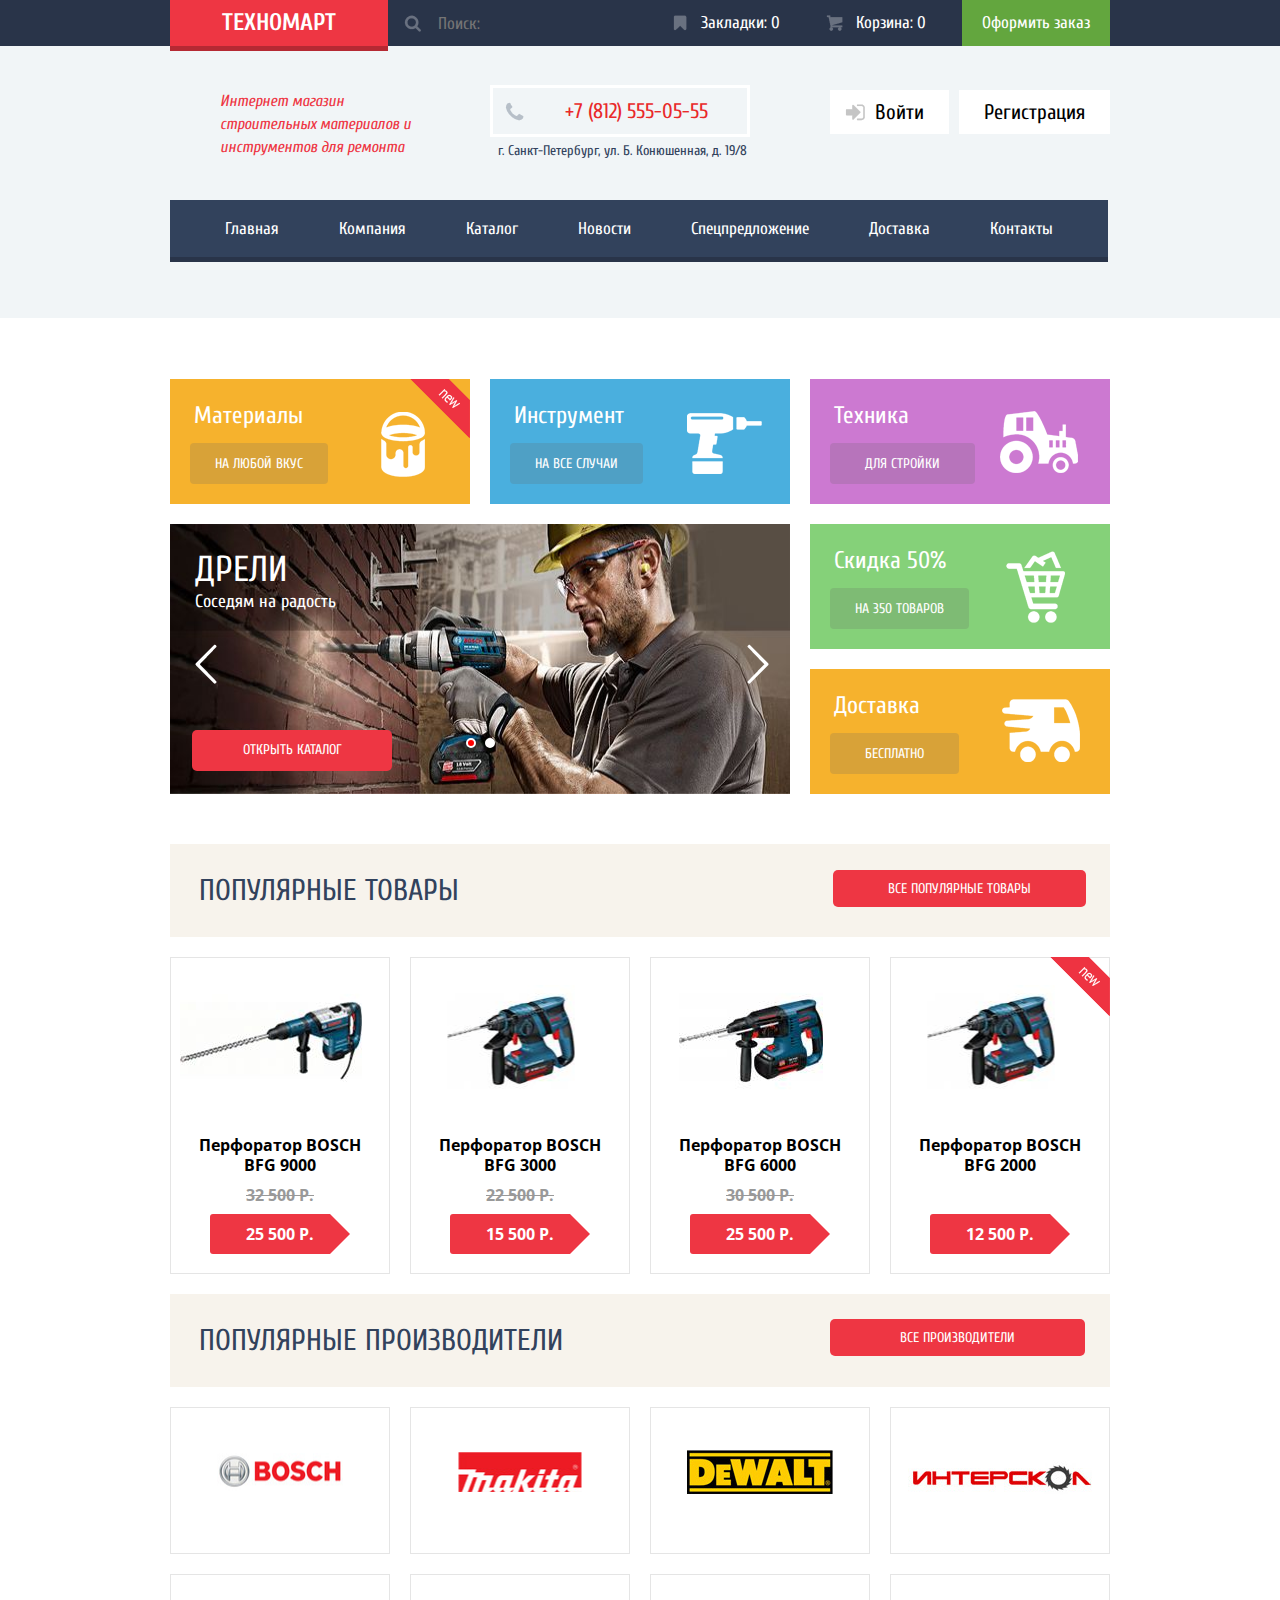
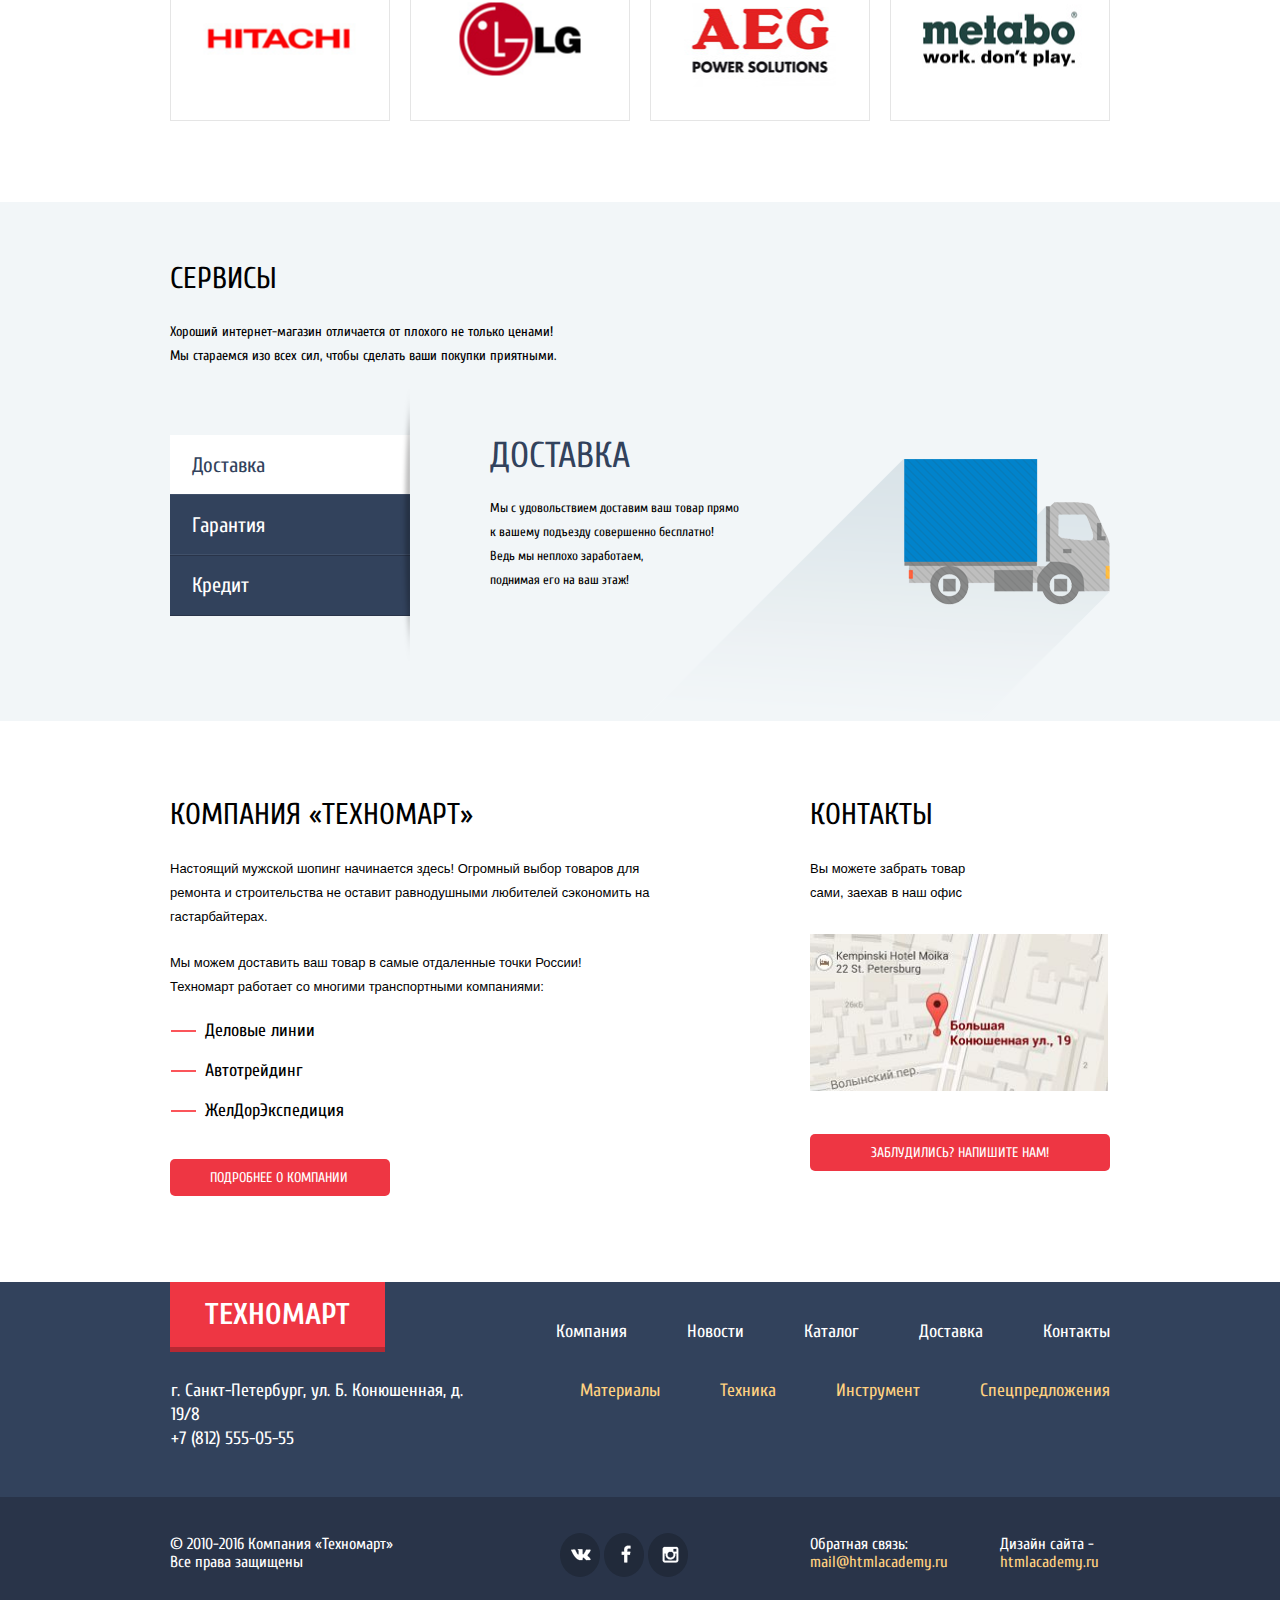
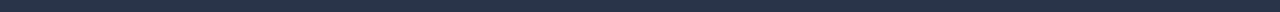
==== commit 40ccd3a2: "Подтянул верстку, поправил код под базовые критерии" ====
--- a/index.html
+++ b/index.html
@@ -77,14 +77,14 @@
               <h4>Дрели</h4>
               <p>Соседям на радость</p>
             </div>
-            <img src="img/slider-drels.jpg" alt="Дрели BOSCH">
+            <img src="img/slider-drels.jpg" width="620" height="270" alt="Дрели BOSCH">
           </div>
           <div class="promo-slide promo-slide-2">
             <div class="promo-slide-title">
               <h4>Перфораторы</h4>
               <p>Настоящие мужские игрушки</p>
             </div>
-            <img src="img/slider-perforator.jpg" alt="Перфораторы BOSCH">
+            <img src="img/slider-perforator.jpg" width="620" height="270" alt="Перфораторы BOSCH">
           </div>
           <a href="#" class="icon-left promo-slider-btn"></a>
           <a href="#" class="icon-right promo-slider-btn"></a>
@@ -121,7 +121,7 @@
               <a href="#" class="icon-basket-inner item-btn buy">Купить</a>
               <a href="#" class="item-btn bookmark">В закладки</a>
           </div>
-          <div class="image"><img src="img/bfg9000.jpg" alt="Перфоратор BOSCH BFG 9000"></div>
+          <div class="image"><img src="img/bfg9000.jpg" width="182" height="158" alt="Перфоратор BOSCH BFG 9000"></div>
           <div class="title">Перфоратор BOSCH BFG 9000</div>
           <div class="old-price">32 500 Р.</div>
           <div class="price">25 500 Р.</div>
@@ -132,7 +132,7 @@
               <a href="#" class="icon-basket-inner item-btn buy">Купить</a>
               <a href="#" class="item-btn bookmark">В закладки</a>
           </div>
-          <div class="image"><img src="img/bfg3000.jpg" alt="Перфоратор BOSCH BFG 3000"></div>
+          <div class="image"><img src="img/bfg3000.jpg" width="127" height="112" alt="Перфоратор BOSCH BFG 3000"></div>
           <div class="title">Перфоратор BOSCH BFG 3000</div>
           <div class="old-price">22 500 Р.</div>
           <div class="price">15 500 Р.</div>
@@ -143,7 +143,7 @@
               <a href="#" class="icon-basket-inner item-btn buy">Купить</a>
               <a href="#" class="item-btn bookmark">В закладки</a>
           </div>
-          <div class="image"><img src="img/bfg6000.jpg" alt="Перфоратор BOSCH BFG 6000"></div>
+          <div class="image"><img src="img/bfg6000.jpg" width="144" height="128" alt="Перфоратор BOSCH BFG 6000"></div>
           <div class="title">Перфоратор BOSCH BFG 6000</div>
           <div class="old-price">30 500 Р.</div>
           <div class="price">25 500 Р.</div>
@@ -154,7 +154,7 @@
               <a href="#" class="icon-basket-inner item-btn buy">Купить</a>
               <a href="#" class="item-btn bookmark">В закладки</a>
           </div>
-          <div class="image"><img src="img/bfg2000.jpg" alt="Перфоратор BOSCH BFG 2000"></div>
+          <div class="image"><img src="img/bfg2000.jpg" width="127" height="112" alt="Перфоратор BOSCH BFG 2000"></div>
           <div class="title">Перфоратор BOSCH BFG 2000</div>
           <div class="old-price"></div>
           <div class="price">12 500 Р.</div>
@@ -167,28 +167,28 @@
       </section>
       <section class="catalog-firms clearfix">
         <div class="catalog-firm">
-          <a href="#"><img class="firm-logotip-1" src="img/logo-bosch.jpg" alt="Bosch"></a>
-        </div>
-        <div class="catalog-firm">
-          <a href="#"><img class="firm-logotip-2" src="img/logo-makita.jpg" alt="Makita"></a>
-        </div>
-        <div class="catalog-firm">
-          <a href="#"><img class="firm-logotip-3" src="img/logo-dewalt.jpg" alt="Dewalt"></a>
-        </div>
-        <div class="catalog-firm">
-          <a href="#"><img class="firm-logotip-4" src="img/logo-interskol.jpg" alt="Интерскол"></a>
-        </div>
-        <div class="catalog-firm">
-          <a href="#"><img class="firm-logotip-5" src="img/logo-hitachi.jpg" alt="Hitachi"></a>
-        </div>
-        <div class="catalog-firm">
-          <a href="#"><img class="firm-logotip-6" src="img/logo-lg.jpg" alt="LG"></a>
-        </div>
-        <div class="catalog-firm">
-          <a href="#"><img class="firm-logotip-7" src="img/logo-aeg.jpg" alt="AEG"></a>
-        </div>
-        <div class="catalog-firm">
-          <a href="#"><img class="firm-logotip-8" src="img/logo-metabo.jpg" alt="Metabo"></a>
+          <a href="#"><img class="firm-logotip-1" src="img/logo-bosch.jpg" width="126" height="37" alt="Bosch"></a>
+        </div>
+        <div class="catalog-firm">
+          <a href="#"><img class="firm-logotip-2" src="img/logo-makita.jpg" width="123" height="40" alt="Makita"></a>
+        </div>
+        <div class="catalog-firm">
+          <a href="#"><img class="firm-logotip-3" src="img/logo-dewalt.jpg" width="146" height="44" alt="Dewalt"></a>
+        </div>
+        <div class="catalog-firm">
+          <a href="#"><img class="firm-logotip-4" src="img/logo-interskol.jpg" width="200" height="88" alt="Интерскол"></a>
+        </div>
+        <div class="catalog-firm">
+          <a href="#"><img class="firm-logotip-5" src="img/logo-hitachi.jpg" width="169" height="31" alt="Hitachi"></a>
+        </div>
+        <div class="catalog-firm">
+          <a href="#"><img class="firm-logotip-6" src="img/logo-lg.jpg" width="121" height="73" alt="LG"></a>
+        </div>
+        <div class="catalog-firm">
+          <a href="#"><img class="firm-logotip-7" src="img/logo-aeg.jpg" width="151" height="96" alt="AEG"></a>
+        </div>
+        <div class="catalog-firm">
+          <a href="#"><img class="firm-logotip-8" src="img/logo-metabo.jpg" width="204" height="69" alt="Metabo"></a>
         </div>
       </section>
     </div>
@@ -254,7 +254,7 @@
         <p class="contacts-title company-title">Контакты</p>
         <p class="contacts-text text">Вы можете забрать товар сами, заехав в наш офис</p>
 
-        <div class="map"><img src="img/map.jpg" alt="Карта"></div>
+        <div class="map"><img src="img/map.jpg" width="298" height="157" alt="Карта"></div>
         <a class="btn lost-btn" href="#">Заблудились? Напишите нам!</a>
       </div>
     </div>
--- a/css/style.css
+++ b/css/style.css
@@ -1,5 +1,5 @@
 html, body {
-  min-width: 960px;
+  min-width: 1000px;
   padding: 0;
   font-size: 16px;
   font-family: "Cuprum", "Arial", sans-serif;
@@ -369,7 +369,7 @@
   position: relative;
   width: 290px;
   padding: 10px 0;
-  padding-right: 10px;
+  padding-right: 15px;
   margin-bottom: 10px;
   text-align: center;
 }
@@ -389,19 +389,19 @@
   top: 0;
   left: 0;
   width: 30px;
-  height: 30px;
-  background: url("../img/sprite.png") no-repeat;
-  background-position: 6px -1661px;
+  height: 35px;
+  background: url("../img/sprite.png") no-repeat;
+  background-position: 9px -1657px;
 }
 
 .icon-user:hover::before {
   background: url("../img/sprite.png") no-repeat;
-  background-position: 6px -1737px;
+  background-position: 9px -1734px;
 }
 
 .icon-user:active::before {
   background: url("../img/sprite.png") no-repeat;
-  background-position: 6px -1698px;
+  background-position: 9px -1695px;
 }
 
 .login-menu .user-menu-profile-btn:hover {
@@ -1057,7 +1057,7 @@
 .catalog-item > .title {
   min-height: 20px;
   padding: 0 20px;
-  margin-top: 16px;
+  margin-top: 17px;
   margin-bottom: 10px;
   text-transform: none;
 }
@@ -1120,7 +1120,7 @@
 }
 
 .sort-by-price {
-  margin-left: 140px;
+  margin-left: 135px;
 }
 
 .sort-by-type {
@@ -1128,7 +1128,7 @@
 }
 
 .sort-by-functional {
-  margin-left: 55px;
+  margin-left: 63px;
 }
 
 .catalog-items-sort-bar a:hover {
@@ -1161,17 +1161,17 @@
   width: 20px;
   height: 20px;
   background: url("../img/sprite.png") no-repeat;
-  background-position: -10px -1583px;
+  background-position: -4px -1583px;
 }
 
 .icon-up-dir:hover::before {
   background: url("../img/sprite.png") no-repeat;
-  background-position: -10px -1643px;
+  background-position: -6px -1643px;
 }
 
 .icon-up-dir, .sort-up-active::before {
   background: url("../img/sprite.png") no-repeat;
-  background-position: -10px -1613px;
+  background-position: -6px -1613px;
 }
 
 a.icon-down-dir {
@@ -1190,7 +1190,7 @@
   width: 20px;
   height: 20px;
   background: url("../img/sprite.png") no-repeat;
-  background-position: -10px -556px;
+  background-position: -6px -556px;
 }
 
 .icon-down-dir:hover:before {
@@ -1201,7 +1201,7 @@
   width: 20px;
   height: 20px;
   background: url("../img/sprite.png") no-repeat;
-  background-position: -10px -615px;
+  background-position: -6px -615px;
 }
 
 .catalog-items-sort-bar .sort-up-active:before,
@@ -1262,7 +1262,7 @@
 .page-switcher a {
   display: inline-block;
   padding: 9px 14px;
-  margin-top: 50px;
+  margin-top: 52px;
   margin-bottom: 60px;
   margin-right: 8px;
   font-family: "Open Sans", "Arial", sans-serif;
@@ -1657,11 +1657,11 @@
 }
 
 .catalog-title {
-  padding: 25px 30px;
-  margin: 0;
-  margin-bottom: 22px;
+  padding: 29px 29px;
+  margin: 0;
+  margin-bottom: 16px;
   font-size: 30px;
-  font-weight: normal;
+  font-weight: 300;
   text-transform: uppercase;
   color: #32425c;
   background-color: #f2f6f8;
@@ -1692,14 +1692,14 @@
 
 .catalog-refine-control-title {
   padding: 12px 20px;
-  margin-bottom: 0;
+  margin-bottom: 3px;
 }
 
 .range-controls {
   position: relative;
   padding: 39px 20px;
   margin-top: 15px;
-  margin-bottom: 10px;
+  margin-bottom: 9px;
   background-color: #f7f3ec;
   border-bottom-left-radius: 5px;
   border-bottom-right-radius: 5px;
@@ -1729,12 +1729,12 @@
 }
 
 .range-controls .max-toggle {
-  left: 156px;
+  left: 159px;
 }
 
 .price-controls input {
   width: 95px;
-  padding: 8px 0;
+  padding: 6px 0;
   margin-bottom: 30px;
   text-align: center;
   background-color: #f7f3ec;
@@ -1756,14 +1756,15 @@
 
 .catalog-control-header {
   position: relative;
-  margin-bottom: 30px;
+  margin-bottom: 18px;
 }
 
 .catalog-control-sub-title {
   display: block;
-  padding-top: 15px;
+  font-family: "PT Sans", "Arial", sans-serif;
+  font-size: 17px;
+  padding-top: 18px;
   margin-bottom: 10px;
-  font-weight: 700;
 }
 
 .catalog-control-sub-title {
@@ -1786,7 +1787,7 @@
   position: relative;
   padding: 0;
   margin: 0;
-  margin-bottom: 20px;
+  margin-bottom: 27px;
   font-size: 14px;
   font-weight: 200;
   list-style: none;
@@ -1917,11 +1918,11 @@
 
 .show-items {
   display: inline-block;
-  font-size: 13px;
-  line-height: 18px;
+  font-size: 11px;
+  line-height: 21px;
   text-align: center;
-  margin-top: 70px;
-  padding: 11px 35px;
+  margin-top: 52px;
+  padding: 8px 40px;
   border: 2px solid #e5e5e5;
   border-radius: 3px
 }
@@ -1940,14 +1941,14 @@
 }
 
 .items-description-title {
-  padding-top: 65px;
-  padding-bottom: 20px;
+  padding-top: 61px;
+  padding-bottom: 25px;
   font-size: 30px;
   text-transform: uppercase;
 }
 
 .items-description-text {
-  margin-bottom: 70px;
+  margin-bottom: 65px;
 }
 
 footer {
